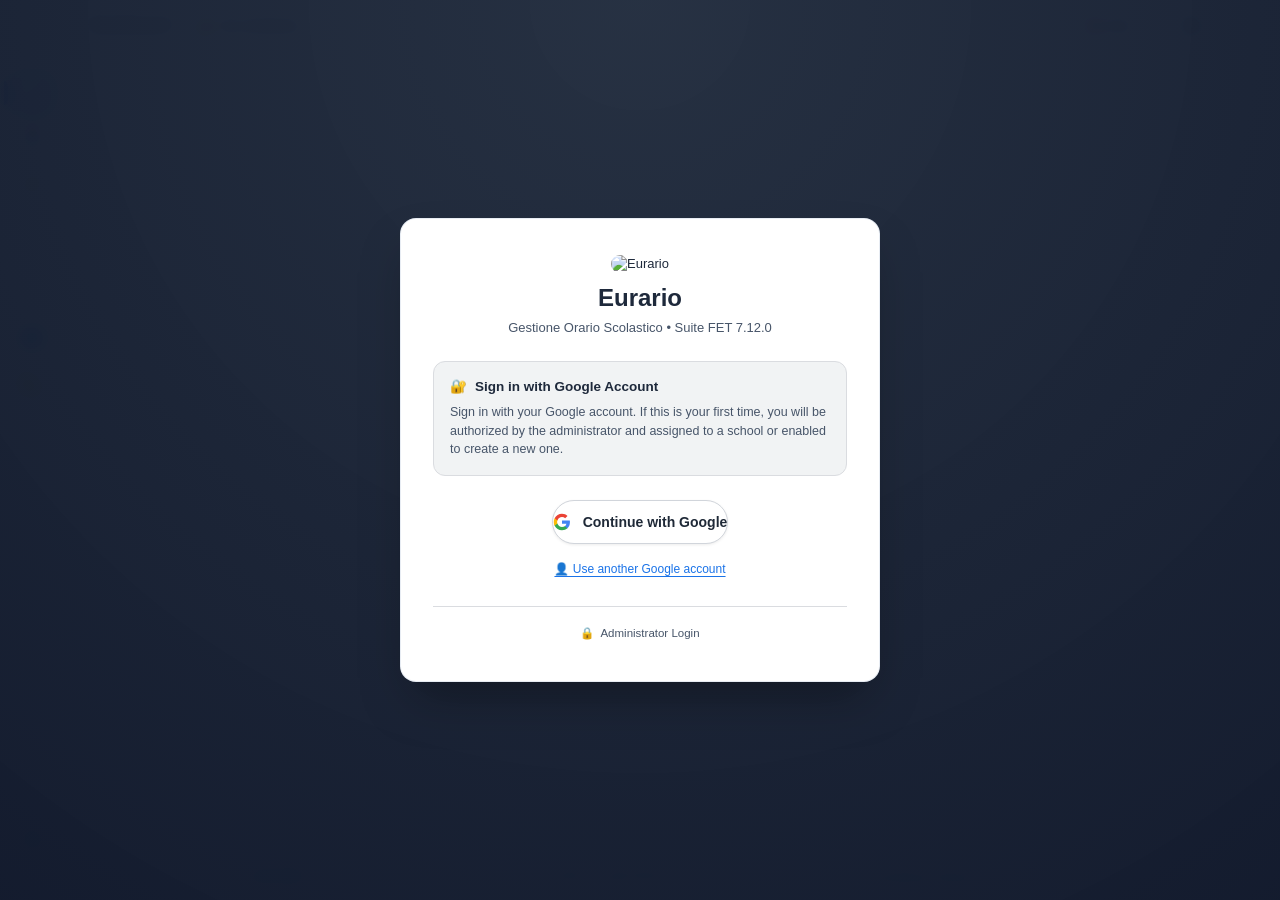
==== webapp/static/index.html @ 99c9426c "v1.9.20: Rifinitura visuale sottorighe materie multi-CDC: rimozione doppione CDC e singola freccia L" ====
<!DOCTYPE html>
<html lang="it">
<head>
  <meta charset="utf-8">
  <meta name="viewport" content="width=device-width, initial-scale=1">
  <title>Eurario - Gestione Orario Scolastico & Solver FET 7.12.0</title>
  <!-- Prevenzione Flash Bianco (FOUC) & Rilevamento Istantaneo Tema e Lingua -->
  <script>
    (function() {
      try {
        const theme = localStorage.getItem('app_theme') || 'auto';
        const isDark = theme === 'dark' || (theme === 'auto' && window.matchMedia && window.matchMedia('(prefers-color-scheme: dark)').matches);
        if (isDark) document.documentElement.setAttribute('data-theme', 'dark');
        else document.documentElement.setAttribute('data-theme', 'light');
        document.documentElement.setAttribute('data-theme-setting', theme);

        const savedLang = localStorage.getItem('app_lang');
        const lang = savedLang || ((navigator.language || 'it').toLowerCase().startsWith('it') ? 'it' : 'en');
        document.documentElement.setAttribute('lang', lang);
      } catch (e) {}
    })();
  </script>
  <!-- Favicon & Branding Ufficiale Eurario (identica a eurario.it) -->
  <link rel="icon" type="image/svg+xml" href="data:image/svg+xml,<svg xmlns='http://www.w3.org/2000/svg' viewBox='0 0 64 64'><rect width='64' height='64' rx='14' fill='%231B2A4A'/><rect x='10' y='10' width='11' height='44' rx='3' fill='%23F6F3EC'/><rect x='24' y='10' width='30' height='11' rx='3' fill='%23E4572E'/><rect x='24' y='26.5' width='22' height='11' rx='3' fill='%23F2B134'/><rect x='24' y='43' width='30' height='11' rx='3' fill='%232F7F86'/></svg>">
  <link rel="alternate icon" type="image/svg+xml" href="/favicon.svg?v=1.9.12">
  <link rel="icon" type="image/png" sizes="32x32" href="/favicon-32.png?v=1.9.12">
  <link rel="icon" type="image/png" sizes="16x16" href="/favicon-16.png?v=1.9.12">
  <link rel="icon" type="image/png" sizes="192x192" href="/favicon-192.png?v=1.9.12">
  <link rel="apple-touch-icon" sizes="180x180" href="/apple-touch-icon.png?v=1.9.12">
  <link rel="mask-icon" href="/safari-pinned-tab.svg?v=1.9.12" color="#1B2A4A">
  <link rel="shortcut icon" href="/favicon.ico?v=1.9.12">

  <!-- Open Graph / WhatsApp / Facebook / Telegram / LinkedIn -->
  <meta property="og:type" content="website">
  <meta property="og:url" content="https://app.eurario.it/">
  <meta property="og:title" content="Eurario — Gestione Orario Scolastico & Solver FET 7.12">
  <meta property="og:description" content="Applicazione web per la generazione e gestione dell'orario scolastico italiano con motore solutore FET 7.12.">
  <meta property="og:image" content="https://app.eurario.it/og-image.png">
  <meta property="og:image:secure_url" content="https://app.eurario.it/og-image.png">
  <meta property="og:image:type" content="image/png">
  <meta property="og:image:width" content="1200">
  <meta property="og:image:height" content="630">
  <meta property="og:site_name" content="Eurario">
  <meta property="og:locale" content="it_IT">

  <!-- Twitter / X -->
  <meta name="twitter:card" content="summary_large_image">
  <meta name="twitter:title" content="Eurario — Gestione Orario Scolastico & Solver FET 7.12">
  <meta name="twitter:description" content="Applicazione web per la generazione e gestione dell'orario scolastico italiano con motore solutore FET 7.12.">
  <meta name="twitter:image" content="https://app.eurario.it/og-image.png">
  <link rel="stylesheet" href="styles.css?v=1.9.12">
  <!-- Google Identity Services OAuth -->
  <script src="https://accounts.google.com/gsi/client" async defer></script>
</head>
<body>
  <!-- WCAG 2.4.1: Salta al contenuto principale -->
  <a href="#mainContent" class="skip-link" data-i18n="a11y.skip_to_content">Salta al contenuto principale</a>

  <div class="app-container">
    <!-- Sidebar Navigation Wrapper (Google Workspace / Classroom Pattern) -->
    <div class="sidebar-wrapper collapsed" id="sidebarWrapper">
      <aside class="sidebar collapsed" id="appSidebar">
        <div class="sidebar-header">
          <button id="sidebarHamburgerBtn" class="google-hamburger-btn" title="Comprimi o espandi menu (☰)" onclick="toggleSidebarPin()" aria-label="Menu principale">
            <svg class="hamburger-svg" viewBox="0 0 24 24" width="22" height="22">
              <path d="M3 18h18v-2H3v2zm0-5h18v-2H3v2zm0-7v2h18V6H3z"/>
            </svg>
          </button>
          <div class="sidebar-brand">
            <img src="/eurario-mark.svg" alt="Eurario" class="sidebar-logo-img" width="28" height="28">
            <div class="sidebar-titles">
              <div class="sidebar-title">Eurario</div>
              <div class="sidebar-subtitle">FET 7.12.0 Suite</div>
            </div>
          </div>
          <button id="sidebarPinBtn" class="sidebar-pin-btn" title="Fissa aperto / Sblocca menu" onclick="toggleSidebarPin()" aria-label="Fissa menu">
            <svg class="pin-svg" viewBox="0 0 24 24" width="18" height="18">
              <path d="M16 9V4l1 0V2H7v2l1 0v5c0 1.66-1.34 3-3 3v2h5.97v7l1 1 1-1v-7H19v-2c-1.66 0-3-1.34-3-3z"/>
            </svg>
          </button>
        </div>

      <nav class="sidebar-nav">
        <!-- Funzioni Principali Sempre Visibili -->
        <a class="nav-item active" onclick="navigate('dashboard')" data-tooltip="Dashboard" title="Dashboard riassuntiva">
          <span class="nav-icon">📊</span>
          <span class="nav-label" data-i18n="nav.dashboard">Dashboard</span>
        </a>
        <a class="nav-item" onclick="navigate('timetable')" data-tooltip="Orario Risolto" title="Orario settimanale risolto">
          <span class="nav-icon">🗓️</span>
          <span class="nav-label" data-i18n="nav.timetable">Orario Risolto</span>
        </a>
        <a class="nav-item" onclick="navigate('solver')" data-tooltip="Compilatore FET" title="Compilatore FET 7.12.0 in tempo reale">
          <span class="nav-icon">⚡</span>
          <span class="nav-label" data-i18n="nav.solver">Compilatore FET</span>
        </a>
        <a class="nav-item" onclick="navigate('diagnostics')" data-tooltip="Diagnostica & Advisor" title="Pre-Validatore e Advisor Intelligente dei Vincoli">
          <span class="nav-icon">🔍</span>
          <span class="nav-label" data-i18n="nav.diagnostics">Diagnostica & Advisor</span>
          <span id="navHealthBadge" class="badge badge-sm badge-ok" style="margin-left:auto;font-size:10px;padding:1px 6px;">100%</span>
        </a>

        <!-- Separatore visivo tra funzioni rapide e categorie con sottomenu -->
        <div class="nav-rail-divider" aria-hidden="true"></div>

        <!-- Gruppo 1: Report & Stampe (Comprimibile / Flyout Rail) -->
        <div class="nav-group" id="navGroup-reports" data-group="reports">
          <button type="button" class="nav-group-header"
                  onclick="handleNavCategoryClick('reports', this, event)"
                  onmouseenter="handleNavCategoryMouseEnter('reports', this, event)"
                  onmouseleave="handleNavCategoryMouseLeave('reports', this, event)"
                  onkeydown="handleNavCategoryKeyDown('reports', this, event)"
                  data-tooltip="Report & Stampe" title="Report & Stampe" aria-expanded="false" aria-haspopup="true">
            <span class="nav-group-icon">📑</span>
            <span class="rail-submenu-indicator" aria-hidden="true" title="Contiene sottomenu">
              <svg viewBox="0 0 24 24" width="7" height="7" fill="currentColor">
                <path d="M8.59 16.59L13.17 12 8.59 7.41 10 6l6 6-6 6-1.41-1.41z"/>
              </svg>
            </span>
            <span class="nav-group-title" data-i18n="nav.reports_group">Report & Stampe</span>
            <svg class="nav-group-chevron" viewBox="0 0 24 24" width="16" height="16">
              <path d="M7.41 8.59L12 13.17l4.59-4.58L18 10l-6 6-6-6 1.41-1.41z" fill="currentColor"/>
            </svg>
          </button>
          <div class="nav-group-items">
            <a class="nav-item" onclick="openPrintClassesModal()" data-tooltip="Orario per Classe (PDF)" title="Procedura 9: Orario per classe con articolazioni e intervalli (A4 Orizzontale / PDF)">
              <span class="nav-icon">🖨️</span>
              <span class="nav-label" data-i18n="nav.print_classes">Orario per Classe (PDF)</span>
            </a>
            <a class="nav-item" onclick="openPrintTeachersModal()" data-tooltip="Tabellone Docenti (A3)" title="Procedura 12: Tabellone completo docenti con bande verticali (A3 Orizzontale / PDF)">
              <span class="nav-icon">📄</span>
              <span class="nav-label" data-i18n="nav.print_teachers">Tabellone Docenti (A3)</span>
            </a>
          </div>
        </div>

        <!-- Gruppo 2: Anagrafiche & Cattedre (Comprimibile / Flyout Rail) -->
        <div class="nav-group" id="navGroup-anagrafiche" data-group="anagrafiche">
          <button type="button" class="nav-group-header"
                  onclick="handleNavCategoryClick('anagrafiche', this, event)"
                  onmouseenter="handleNavCategoryMouseEnter('anagrafiche', this, event)"
                  onmouseleave="handleNavCategoryMouseLeave('anagrafiche', this, event)"
                  onkeydown="handleNavCategoryKeyDown('anagrafiche', this, event)"
                  data-tooltip="Anagrafiche & Cattedre" title="Anagrafiche & Cattedre" aria-expanded="true" aria-haspopup="true">
            <span class="nav-group-icon">👥</span>
            <span class="rail-submenu-indicator" aria-hidden="true" title="Contiene sottomenu">
              <svg viewBox="0 0 24 24" width="7" height="7" fill="currentColor">
                <path d="M8.59 16.59L13.17 12 8.59 7.41 10 6l6 6-6 6-1.41-1.41z"/>
              </svg>
            </span>
            <span class="nav-group-title" data-i18n="nav.anagrafiche_group">Anagrafiche & Cattedre</span>
            <svg class="nav-group-chevron" viewBox="0 0 24 24" width="16" height="16">
              <path d="M7.41 8.59L12 13.17l4.59-4.58L18 10l-6 6-6-6 1.41-1.41z" fill="currentColor"/>
            </svg>
          </button>
          <div class="nav-group-items">
            <a class="nav-item" onclick="navigate('teachers')" data-tooltip="Docenti" title="Organico Docenti">
              <span class="nav-icon">👨‍🏫</span>
              <span class="nav-label" data-i18n="nav.teachers">Docenti</span>
            </a>
            <a class="nav-item" onclick="navigate('classes')" data-tooltip="Classi & Gruppi" title="Classi e Gruppi">
              <span class="nav-icon">🎓</span>
              <span class="nav-label" data-i18n="nav.classes">Classi & Gruppi</span>
            </a>
            <a class="nav-item" onclick="navigate('subjects')" data-tooltip="Materie" title="Discipline e Materie">
              <span class="nav-icon">📚</span>
              <span class="nav-label" data-i18n="nav.subjects">Materie</span>
            </a>
            <a class="nav-item" onclick="navigate('rooms')" data-tooltip="Plessi & Aule" title="Plessi scolastici e Aule">
              <span class="nav-icon">🏫</span>
              <span class="nav-label" data-i18n="nav.rooms">Plessi & Aule</span>
            </a>
            <a class="nav-item" onclick="navigate('activities')" data-tooltip="Attività / Cattedre" title="Attività di insegnamento e Cattedre">
              <span class="nav-icon">📝</span>
              <span class="nav-label" data-i18n="nav.activities">Attività / Cattedre</span>
            </a>
            <a class="nav-item" onclick="navigate('accorpamenti')" data-tooltip="Accorpamenti" title="Gestione Accorpamenti Macro-Materie (es. Italiano Latino Storia e Geo)">
              <span class="nav-icon">🔗</span>
              <span class="nav-label" data-i18n="nav.accorpamenti">Accorpamenti</span>
            </a>
          </div>
        </div>

        <!-- Gruppo 3: Vincoli & Regole (Comprimibile / Flyout Rail) -->
        <div class="nav-group" id="navGroup-vincoli" data-group="vincoli">
          <button type="button" class="nav-group-header"
                  onclick="handleNavCategoryClick('vincoli', this, event)"
                  onmouseenter="handleNavCategoryMouseEnter('vincoli', this, event)"
                  onmouseleave="handleNavCategoryMouseLeave('vincoli', this, event)"
                  onkeydown="handleNavCategoryKeyDown('vincoli', this, event)"
                  data-tooltip="Vincoli & Regole" title="Vincoli & Regole" aria-expanded="false" aria-haspopup="true">
            <span class="nav-group-icon">📐</span>
            <span class="rail-submenu-indicator" aria-hidden="true" title="Contiene sottomenu">
              <svg viewBox="0 0 24 24" width="7" height="7" fill="currentColor">
                <path d="M8.59 16.59L13.17 12 8.59 7.41 10 6l6 6-6 6-1.41-1.41z"/>
              </svg>
            </span>
            <span class="nav-group-title" data-i18n="nav.vincoli_group">Vincoli & Regole</span>
            <svg class="nav-group-chevron" viewBox="0 0 24 24" width="16" height="16">
              <path d="M7.41 8.59L12 13.17l4.59-4.58L18 10l-6 6-6-6 1.41-1.41z" fill="currentColor"/>
            </svg>
          </button>
          <div class="nav-group-items">
            <a class="nav-item" onclick="navigate('block_rules')" data-tooltip="Regole Blocchi & Sezioni" title="Regole di Suddivisione Blocchi Orari e Indirizzi Sezioni">
              <span class="nav-icon">📐</span>
              <span class="nav-label" data-i18n="nav.block_rules">Regole Blocchi & Sezioni</span>
            </a>
            <a class="nav-item" onclick="navigate('availability')" data-tooltip="Indisponibilità Griglia" title="Griglia disponibilità docenti e classi">
              <span class="nav-icon">🚫</span>
              <span class="nav-label" data-i18n="nav.availability">Indisponibilità Griglia</span>
            </a>
            <a class="nav-item" onclick="navigate('constraints')" data-tooltip="Vincoli Orario" title="Regole e vincoli di calcolo orario FET">
              <span class="nav-icon">⚖️</span>
              <span class="nav-label" data-i18n="nav.constraints">Vincoli Orario</span>
            </a>
          </div>
        </div>
      </nav>

      <!-- Sezione Fissa in Basso a Sinistra: Sistema & Configurazione -->
      <div class="sidebar-bottom-nav">
        <div class="nav-rail-divider" aria-hidden="true"></div>
        <div class="nav-group dropup-group" id="navGroup-system" data-group="system">
          <button type="button" class="nav-group-header"
                  onclick="handleNavCategoryClick('system', this, event)"
                  onmouseenter="handleNavCategoryMouseEnter('system', this, event)"
                  onmouseleave="handleNavCategoryMouseLeave('system', this, event)"
                  onkeydown="handleNavCategoryKeyDown('system', this, event)"
                  data-tooltip="Sistema & Configurazione" title="Sistema & Configurazione" aria-expanded="false" aria-haspopup="true">
            <span class="nav-group-icon">⚙️</span>
            <span class="rail-submenu-indicator" aria-hidden="true" title="Contiene sottomenu verso l'alto">
              <svg viewBox="0 0 24 24" width="7" height="7" fill="currentColor">
                <path d="M12 8l-6 6 1.41 1.41L12 10.83l4.59 4.58L18 14z"/>
              </svg>
            </span>
            <span class="nav-group-title" data-i18n="nav.system_group">Sistema & Configurazione</span>
            <svg class="nav-group-chevron" viewBox="0 0 24 24" width="16" height="16">
              <path d="M7.41 8.59L12 13.17l4.59-4.58L18 10l-6 6-6-6 1.41-1.41z" fill="currentColor"/>
            </svg>
          </button>
          <div class="nav-group-items">
            <a class="nav-item" onclick="navigate('parameters')" data-tooltip="Parametri Istituto" title="Parametri istituto, calendario settimanale, gestione Sabato e pause">
              <span class="nav-icon">⚙️</span>
              <span class="nav-label" data-i18n="nav.parameters">Parametri Istituto</span>
            </a>
            <a class="nav-item" onclick="navigate('snapshots')" data-tooltip="Backup & Snapshot" title="Archivio storico, punti di ripristino, import ed export file FET e JSON">
              <span class="nav-icon">📦</span>
              <span class="nav-label" data-i18n="nav.snapshots">Backup & Snapshot</span>
            </a>
            <a id="sidebarAccessMgmtItem" class="nav-item" style="display:none;" onclick="openAccessManagementModal()" data-tooltip="Gestione Accessi" title="Gestione accessi, ruoli e approvazione utenti Google OAuth">
              <span class="nav-icon">👥</span>
              <span class="nav-label" data-i18n="nav.access_mgmt">Gestione Accessi</span>
              <span id="sidebarPendingBadge" class="badge-pending-count" style="display:none;margin-left:auto;">0</span>
            </a>
            <a class="nav-item" href="https://docs.eurario.it/" target="_blank" rel="noopener" onclick="openDocs(); return false;" data-tooltip="Documentazione" title="Documentazione ufficiale, guida utente e cross-reference FET (docs.eurario.it)">
              <span class="nav-icon">📖</span>
              <span class="nav-label" data-i18n="nav.docs">Documentazione</span>
              <span class="rail-external-icon" style="margin-left:auto;font-size:11px;opacity:0.7;">↗</span>
            </a>
            <a class="nav-item" onclick="openAboutModal()" data-tooltip="Info & Crediti" title="Informazioni sul software, crediti FET e conformità GDPR">
              <span class="nav-icon">ℹ️</span>
              <span class="nav-label" data-i18n="nav.about">Info & Crediti</span>
            </a>
          </div>
        </div>
      </div>

      <!-- Footer Compatto a Riga Singola di Stato (Altezza: 36px) -->
      <div class="sidebar-footer">
        <div class="sidebar-status-row">
          <span id="sidebarStatusBadge" class="sidebar-status-badge" onclick="handleFooterBadgeClick()" title="Verifica aggiornamenti applicazione & FET">
            <span id="statusIndicatorDot" class="status-indicator-dot dot-green"></span>
            <span id="statusIndicatorText" class="status-indicator-text">FET 7.12</span>
          </span>
          <span id="sidebarVerTag" class="footer-ver-tag" title="Versione Eurario">v1.9.12</span>
          <button class="footer-info-btn" onclick="openAboutModal()" title="Crediti, Mentore e Info Legali" aria-label="Informazioni e crediti">
            <svg viewBox="0 0 24 24" width="16" height="16" fill="currentColor">
              <path d="M12 2C6.48 2 2 6.48 2 12s4.48 10 10 10 10-4.48 10-10S17.52 2 12 2zm1 15h-2v-6h2v6zm0-8h-2V7h2v2z"/>
            </svg>
          </button>
        </div>
      </div>
    </aside>
    </div>

    <!-- Backdrop per Menu Drawer Mobile (Overlay semi-trasparente che sfoca il contenuto principale) -->
    <div id="sidebarBackdrop" class="sidebar-backdrop" onclick="closeMobileSidebar()"></div>

    <!-- Floating Flyout Submenu Panel (Mini-Rail Mode: Hover con ritardo & Clic per bloccare) -->
    <div id="railFlyoutPopover" class="rail-flyout-popover" role="region" aria-label="Sottomenu" style="display:none;"
         onmouseenter="handleFlyoutMouseEnter()" onmouseleave="handleFlyoutMouseLeave()">
      <div class="flyout-header">
        <div class="flyout-title-wrap">
          <span id="flyoutIcon" class="flyout-icon">👥</span>
          <span id="flyoutTitle" class="flyout-title">Anagrafiche & Cattedre</span>
        </div>
        <div class="flyout-actions">
          <span id="flyoutPinBadge" class="flyout-pin-badge" style="display:none;" title="Menu bloccato aperto con un clic">Bloccato 📌</span>
          <button type="button" class="flyout-close-btn" onclick="closeRailFlyout(true)" title="Chiudi sottomenu (Esc)" aria-label="Chiudi sottomenu">✕</button>
        </div>
      </div>
      <div id="flyoutItemsContainer" class="flyout-items-container"></div>
    </div>

  <!-- Main Content Area -->
  <div class="main-wrapper">
    <header class="topbar">
      <div class="topbar-left">
        <button id="topbarHamburgerBtn" class="google-hamburger-btn topbar-hamburger-btn" onclick="toggleSidebarPin()" title="Menu principale (☰)" aria-label="Menu principale">
          <svg class="hamburger-svg" viewBox="0 0 24 24" width="22" height="22">
            <path d="M3 18h18v-2H3v2zm0-5h18v-2H3v2zm0-7v2h18V6H3z"/>
          </svg>
        </button>
        <button id="navBackBtn" class="nav-back-btn" onclick="navigateBack()" title="Torna alla schermata precedente" style="display:none;">
          <span>◀</span> <span id="navBackText">Indietro</span>
        </button>
        <span id="pageTitle" class="topbar-title">Dashboard</span>

        <!-- Selettore Multi-Scuola (Dropdown Istituti) -->
        <div class="school-selector-dropdown" id="schoolSelectorDropdown">
          <button type="button" id="btnSchoolToggle" class="topbar-btn school-pill-btn" onclick="toggleSchoolMenu(event)" title="Cambia Istituto Scolastico" aria-label="Selettore istituto" data-i18n-title="schools.selector_title">
            <span class="school-icon">🏫</span>
            <span id="currentSchoolName" class="school-name-text" data-i18n="schools.no_school">Nessun Istituto</span>
            <span id="currentSchoolTrialBadge" class="badge-trial-pill" style="display:none;" title="Istituto in prova (stampe filigranate)" data-i18n="schools.trial_badge" data-i18n-title="schools.trial_badge_title">In Prova</span>
            <svg viewBox="0 0 24 24" width="12" height="12" fill="currentColor" style="opacity:0.7;">
              <path d="M7 10l5 5 5-5z"/>
            </svg>
          </button>
          <div id="schoolMenuPopup" class="topbar-popup-menu school-popup-menu" style="display:none;">
            <div class="school-popup-header">
              <span style="font-weight:700;font-size:11px;color:var(--text-muted);text-transform:uppercase;letter-spacing:0.5px;" data-i18n="schools.my_schools">I Miei Istituti</span>
            </div>
            <div id="schoolMenuList" class="school-menu-items">
              <!-- Elenco generato dinamicamente da app.js -->
            </div>
            <div class="school-popup-divider"></div>
            <button type="button" class="topbar-popup-item school-action-item" onclick="openCreateSchoolModal()">
              <span>➕</span> <span style="font-weight:600;" data-i18n="schools.register_new">Registra Nuovo Istituto...</span>
            </button>
            <button type="button" id="btnSuperAdminConsole" class="topbar-popup-item school-action-item superadmin-item" style="display:none;" onclick="openSuperAdminModal()">
              <span>⭐</span> <span style="font-weight:700;color:var(--warning-dark,#b45309);" data-i18n="schools.superadmin_console">Console SuperAdmin</span>
            </button>
          </div>
        </div>

        <span id="instBadge" class="badge badge-info" style="display:none;">Eurario</span>
      </div>
      <div class="topbar-right">
        <!-- Pulsante Notifica Richieste di Accesso in Attesa per l'Amministratore -->
        <button type="button" id="topbarPendingBtn" class="topbar-btn topbar-pending-btn" onclick="openAccessManagementModal()" style="display:none;" title="Nuove richieste di accesso in attesa di approvazione" aria-label="Richieste di accesso in attesa">
          <span class="bell-icon">🔔</span>
          <span id="topbarPendingCount" class="badge-pending-count">1</span>
          <span class="pending-btn-label" style="font-weight:700;font-size:11.5px;margin-left:4px;" data-i18n="schools.pending_requests_btn">Richieste in Attesa</span>
        </button>

        <!-- Selettore Lingua ITA / ENG -->
        <div class="lang-selector-dropdown" id="langSelectorDropdown">
          <button type="button" id="btnLangToggle" class="topbar-btn topbar-pill-btn" onclick="toggleLangMenu(event)" title="Seleziona lingua / Change language" aria-label="Language selector">
            <span id="currentLangFlag">🇮🇹</span>
            <span id="currentLangCode" style="font-weight:700;font-size:11.5px;letter-spacing:0.5px;">ITA</span>
            <svg viewBox="0 0 24 24" width="12" height="12" fill="currentColor" style="opacity:0.7;">
              <path d="M7 10l5 5 5-5z"/>
            </svg>
          </button>
          <div id="langMenuPopup" class="topbar-popup-menu" style="display:none;">
            <button type="button" class="topbar-popup-item" onclick="setAppLanguage('it')">
              <span>🇮🇹</span> <span style="font-weight:600;">Italiano</span>
              <span id="langCheck-it" class="popup-check">✓</span>
            </button>
            <button type="button" class="topbar-popup-item" onclick="setAppLanguage('en')">
              <span>🇬🇧</span> <span style="font-weight:600;">English</span>
              <span id="langCheck-en" class="popup-check" style="display:none;">✓</span>
            </button>
          </div>
        </div>

        <!-- Selettore Tema Chiaro / Scuro / Auto -->
        <div class="theme-selector-dropdown" id="themeSelectorDropdown">
          <button type="button" id="btnThemeToggle" class="topbar-btn topbar-icon-btn" onclick="toggleThemeMenu(event)" title="Tema: Chiaro, Scuro, Automatico" aria-label="Seleziona tema">
            <span id="currentThemeIcon">💻</span>
          </button>
          <div id="themeMenuPopup" class="topbar-popup-menu" style="display:none;">
            <button type="button" class="topbar-popup-item" onclick="setAppTheme('auto')">
              <span>💻</span> <span data-i18n="theme.auto">Automatico (Sistema)</span>
              <span id="themeCheck-auto" class="popup-check">✓</span>
            </button>
            <button type="button" class="topbar-popup-item" onclick="setAppTheme('light')">
              <span>☀️</span> <span data-i18n="theme.light">Tema Chiaro</span>
              <span id="themeCheck-light" class="popup-check" style="display:none;">✓</span>
            </button>
            <button type="button" class="topbar-popup-item" onclick="setAppTheme('dark')">
              <span>🌙</span> <span data-i18n="theme.dark">Tema Scuro</span>
              <span id="themeCheck-dark" class="popup-check" style="display:none;">✓</span>
            </button>
          </div>
        </div>

        <!-- Collegamento Documentazione Ufficiale -->
        <a href="https://docs.eurario.it/" target="_blank" rel="noopener" onclick="openDocs(); return false;" class="topbar-btn topbar-icon-btn" title="Documentazione Ufficiale & Guida FET (docs.eurario.it)" aria-label="Documentazione">
          <span style="font-size:16px;">📖</span>
        </a>

        <div id="topbarUserPill" class="user-pill" style="display:none;">
          <img id="topbarUserAvatar" class="user-avatar" src="" alt="Avatar" style="display:none;" />
          <span id="topbarUserName" class="user-name"></span>
          <span id="topbarUserRole" class="badge badge-role"></span>
          <button class="btn-logout" onclick="logout()" title="Disconnetti">🚪</button>
        </div>
      </div>
    </header>

    <!-- Banner Informativo Modalità di Prova (Trial) -->
    <div id="trialWarningBanner" class="trial-warning-banner" style="display:none;">
      <div class="trial-banner-content">
        <span class="trial-banner-icon">⚠️</span>
        <div class="trial-banner-text" data-i18n-html="schools.trial_banner_text">
          <b>Modalità di Prova Attiva:</b> Tutte le funzioni di calcolo euristico FET e composizione orario sono complete e funzionanti al 100%. Le stampe ufficiali ad alta risoluzione (PDF e Word) includono la filigrana dimostrativa fino all'attivazione tecnica da parte dell'amministratore.
        </div>
        <button class="btn-trial-action" onclick="openTrialInfoModal()" data-i18n="schools.trial_banner_btn">Maggiori Info</button>
      </div>
    </div>

    <main class="content-body" id="mainContent">
      <!-- I contenuti delle singole viste vengono renderizzati dinamicamente da app.js -->
    </main>

    <footer class="app-page-footer">
      <div>
        <b>Eurario FET Suite</b> &mdash; <span data-i18n="footer.version">Versione</span> <span id="pageFooterVer" class="badge-ver">v1.9.12</span> &bull; <span data-i18n="footer.author">Autore</span>: <b>Carlo Rigoni</b> &bull; <span data-i18n="footer.engine">Motore</span>: <b>FET 7.12.0</b> &bull; <a href="javascript:void(0)" onclick="openAboutModal()" style="color:var(--primary);text-decoration:none;font-weight:600;" data-i18n="footer.credits">Crediti & Note Legali</a>
      </div>
      <div style="font-size:11.5px;color:var(--text-muted);">
        <span data-i18n="footer.heuristic">Algoritmo euristico</span>: <a href="https://lalescu.ro/liviu/fet/" target="_blank" rel="noopener" style="color:var(--primary);text-decoration:none;font-weight:600;">FET Free Timetabling Software</a> &bull; <span data-i18n="footer.ai_credit">AI Pair Programming</span>: Google DeepMind Antigravity
      </div>
    </footer>
    </div>
  </div>

  <!-- Fullscreen Auth / Login Screen -->
  <div id="authScreen" class="auth-screen-overlay" style="display:none;">
    <div class="auth-card">
      <div class="auth-card-header">
        <img src="/eurario-mark.svg" alt="Eurario" class="auth-card-logo-img" width="48" height="48" style="margin-bottom:8px;border-radius:10px;">
        <h2>Eurario</h2>
        <p class="auth-card-subtitle">Gestione Orario Scolastico &bull; Suite FET 7.12.0</p>
      </div>

      <!-- Auth State 1: Form Login / Richiesta Accesso -->
      <div id="authStateLogin" class="auth-state">
        <div class="auth-lead-box">
          <div style="font-weight:700;font-size:13.5px;color:var(--text-main);margin-bottom:6px;display:flex;align-items:center;gap:8px;">
            <span>🔐</span> <span data-i18n="auth.lead_title">Accesso con Account Google</span>
          </div>
          <div style="font-size:12.5px;color:var(--text-muted);line-height:1.5;" data-i18n="auth.lead_desc">
            Accedi con il tuo account Google. Se è il tuo primo accesso, verrai autorizzato dall'amministratore e potrai essere assegnato al tuo istituto scolastico oppure abilitato a definirne uno nuovo.
          </div>
        </div>

        <div id="googleBtnWrapper" class="google-btn-wrapper">
          <div id="g_id_signin_placeholder"></div>
          <div id="switchAccountWrap" style="margin-top:4px;">
            <button type="button" class="btn-subtle-switch" onclick="switchGoogleAccount()" data-i18n="auth.switch_account_btn">
              👤 Usa un altro account Google
            </button>
          </div>
        </div>

        <div id="authErrorMsg" class="auth-error-msg" style="display:none;"></div>

        <!-- Indicatore Discreto Accesso Amministratore (Passcode) -->
        <div class="auth-admin-indicator-wrap">
          <button type="button" id="btnAdminTrigger" class="auth-admin-trigger-btn" onclick="toggleAdminPasscodeForm()" title="Accesso amministratore con passcode">
            <span>🔒</span> <span data-i18n="auth.admin_trigger">Accesso Amministratore</span>
          </button>

          <div id="adminPasscodeForm" class="admin-passcode-flyout" style="display:none;">
            <div style="font-size:11.5px;color:var(--text-muted);margin-bottom:8px;font-weight:600;" data-i18n="auth.admin_passcode_hint">
              Inserisci il passcode master per accedere come Amministratore:
            </div>
            <div style="display:flex;gap:8px;">
              <input type="password" id="emergencyPasscode" placeholder="Passcode..." data-i18n-placeholder="auth.passcode_placeholder" class="form-input" style="flex:1;font-size:12.5px;padding:6px 10px;" onkeydown="if(event.key==='Enter') submitEmergencyLogin()" />
              <button class="btn btn-primary btn-sm" onclick="submitEmergencyLogin()" style="font-weight:700;white-space:nowrap;" data-i18n="auth.btn_admin_login">Accedi</button>
              <button type="button" class="btn btn-sec btn-sm" onclick="toggleAdminPasscodeForm(false)" title="Chiudi">✕</button>
            </div>
          </div>
        </div>
      </div>

      <!-- Auth State 2: Richiesta In Attesa (Pending) -->
      <div id="authStatePending" class="auth-state" style="display:none;">
        <div class="pending-icon-wrap">
          <div class="pending-pulse">⏳</div>
        </div>
        <h3 class="pending-title" data-i18n="auth.pending_title">Richiesta di Accesso Inviata!</h3>
        <div class="pending-user-card">
          <img id="pendingAvatar" src="" class="pending-avatar" style="display:none;" />
          <div>
            <div id="pendingName" class="pending-name"></div>
            <div id="pendingEmail" class="pending-email"></div>
          </div>
        </div>
        <p class="pending-text" data-i18n-html="auth.pending_desc">
          Il tuo account è stato registrato ed è in attesa di autorizzazione da parte dell'amministratore.<br>
          Non appena autorizzato, verrai collegato al tuo istituto scolastico oppure potrai definirne uno nuovo.
        </p>
        <div class="pending-status-box">
          <span class="auth-status-dot"></span> <span data-i18n="auth.pending_checking">In attesa di approvazione... (verifica automatica in corso)</span>
        </div>
        <div class="auth-actions-row">
          <button class="btn btn-primary" onclick="checkAuthMe()" data-i18n="auth.btn_verify_now">🔄 Verifica Ora</button>
          <button class="btn btn-sec" onclick="logout()" data-i18n="auth.btn_signout">Disconnetti</button>
        </div>
      </div>

      <!-- Auth State 3: Richiesta Respinta (Rejected) -->
      <div id="authStateRejected" class="auth-state" style="display:none;">
        <div class="rejected-icon">🚫</div>
        <h3 style="color:var(--danger, #dc2626);margin-bottom:8px;">Accesso Non Autorizzato</h3>
        <p class="rejected-text">
          La richiesta di accesso per l'account <b id="rejectedEmail"></b> è stata respinta o revocata dall'amministratore.
        </p>
        <button class="btn btn-primary" style="margin-top:16px;" onclick="logout()">Accedi con un altro account</button>
      </div>
    </div>
  </div>

  <!-- Modal Gestione Accessi per l'Amministratore -->
  <div id="accessModal" class="modal-backdrop" role="dialog" aria-modal="true" aria-labelledby="accessModalTitle" style="display:none;">
    <div class="modal-dialog modal-lg">
      <div class="modal-header" style="flex-direction:column;align-items:flex-start;gap:4px;position:relative;">
        <div style="display:flex;align-items:center;justify-content:space-between;width:100%;">
          <h3 id="accessModalTitle" class="modal-title" data-i18n="modals.access.title" style="margin:0;">👥 Gestione Accessi & Autorizzazioni Google OAuth</h3>
          <button class="modal-close-btn" onclick="closeAccessManagementModal()">✕</button>
        </div>
        <div id="accessModalSubtitle" style="font-size:12px;color:var(--text-muted);line-height:1.4;"></div>
      </div>
      <div class="modal-body">
        <!-- Barra di selezione scuola per SuperAdmin -->
        <div id="accessSchoolFilterWrap" style="display:none;padding:10px 14px;background:var(--bg-hover);border-radius:8px;margin-bottom:12px;display:none;align-items:center;gap:10px;">
          <span style="font-size:12px;font-weight:700;color:var(--text-main);white-space:nowrap;">🏫 Filtra per Istituto:</span>
          <select id="accessSchoolFilterSelect" class="form-input" style="padding:4px 8px;font-size:12px;width:100%;max-width:360px;" onchange="handleSchoolFilterChange(this.value)">
            <option value="">🌐 Tutti gli Istituti (Piattaforma Globale)</option>
          </select>
        </div>

        <div class="access-tabs-nav">
          <button class="access-tab-btn active" id="tabBtnPending" onclick="switchAccessTab('pending')">
            <span data-i18n="modals.access.tab_pending">Richieste in Attesa</span> <span id="modalPendingCountBadge" class="badge-count">0</span>
          </button>
          <button class="access-tab-btn" id="tabBtnApproved" onclick="switchAccessTab('approved')">
            <span id="tabApprovedTitleText" data-i18n="modals.access.tab_approved">Utenti Autorizzati</span> (<span id="modalApprovedCount">0</span>)
          </button>
          <button class="access-tab-btn" id="tabBtnSchoolSmtp" onclick="switchAccessTab('schoolsmtp')">
            <span>📧</span> <span data-i18n="modals.access.tab_school_smtp">Email & SMTP Scuola</span>
          </button>
          <button class="access-tab-btn" id="tabBtnLogs" onclick="switchAccessTab('logs')" data-i18n="modals.access.tab_logs">
            📜 Registro Accessi
          </button>
          <button class="access-tab-btn" id="tabBtnConfig" onclick="switchAccessTab('config')" data-i18n="modals.access.tab_config">
            ⚙️ Impostazioni OAuth & Notifiche
          </button>
        </div>

        <!-- Tab 1: In Attesa -->
        <div id="tabPendingUsers" class="access-tab-content">
          <div id="pendingUsersList" class="users-list-wrap">
            <!-- Popolato via JS -->
          </div>
        </div>

        <!-- Tab 2: Autorizzati -->
        <div id="tabApprovedUsers" class="access-tab-content" style="display:none;">
          <div id="approvedUsersList" class="users-list-wrap">
            <!-- Popolato via JS -->
          </div>
        </div>

        <!-- Tab 3: SMTP & Notifiche Scuola (Amministratori di Istituto & SuperAdmin) -->
        <div id="tabSchoolSmtp" class="access-tab-content" style="display:none;">
          <div class="config-section" style="padding:16px 20px;border:1px solid var(--border);border-radius:12px;background:var(--bg-card);margin-bottom:16px;">
            <h4 style="font-size:14px;font-weight:700;color:var(--text-main);margin-bottom:6px;display:flex;align-items:center;gap:6px;">
              <span>📧</span> <span id="schoolSmtpTitle">Server SMTP & Notifiche Istituto</span>
            </h4>
            <p class="section-desc" style="font-size:12px;color:var(--text-muted);margin-bottom:14px;line-height:1.5;">
              Configura il server di posta in uscita dedicato a questo istituto scolastico (Google Workspace, Microsoft 365 o server SMTP della scuola). Consente l'invio autonomo di notifiche orario, avvisi ai docenti e report.
            </p>

            <div class="form-group" style="margin-bottom:14px;">
              <label style="display:flex;align-items:center;gap:8px;font-weight:700;cursor:pointer;font-size:13px;">
                <input type="checkbox" id="cfgSchoolSmtpEnabled" style="width:16px;height:16px;" />
                <span>Abilita invio email per questo istituto</span>
              </label>
            </div>

            <div style="display:grid;grid-template-columns:2fr 1fr;gap:12px;margin-bottom:12px;">
              <div>
                <label class="form-label" style="font-size:11.5px;font-weight:600;margin-bottom:4px;display:block;">Server SMTP (Host)</label>
                <input type="text" id="cfgSchoolSmtpHost" class="form-input" placeholder="smtp.gmail.com oppure smtp.office365.com" style="width:100%;font-size:12px;" />
              </div>
              <div>
                <label class="form-label" style="font-size:11.5px;font-weight:600;margin-bottom:4px;display:block;">Porta SMTP</label>
                <input type="number" id="cfgSchoolSmtpPort" class="form-input" placeholder="587" value="587" style="width:100%;font-size:12px;" />
              </div>
            </div>

            <div style="display:grid;grid-template-columns:1fr 1fr;gap:12px;margin-bottom:12px;">
              <div>
                <label class="form-label" style="font-size:11.5px;font-weight:600;margin-bottom:4px;display:block;">Email / Utente Mittente</label>
                <input type="email" id="cfgSchoolSmtpUser" class="form-input" placeholder="orario@scuola.edu.it" style="width:100%;font-size:12px;" />
              </div>
              <div>
                <label class="form-label" style="font-size:11.5px;font-weight:600;margin-bottom:4px;display:block;">Password / Password Applicazione</label>
                <input type="password" id="cfgSchoolSmtpPass" class="form-input" placeholder="••••••••••••••••" style="width:100%;font-size:12px;" />
              </div>
            </div>

            <div style="margin-bottom:18px;">
              <label class="form-label" style="font-size:11.5px;font-weight:600;margin-bottom:4px;display:block;">Destinatario Notifiche / Email Referente</label>
              <input type="email" id="cfgSchoolSmtpNotifyTo" class="form-input" placeholder="referente.orario@scuola.edu.it" style="width:100%;font-size:12px;" />
              <span style="font-size:11px;color:var(--text-muted);margin-top:3px;display:block;">Indirizzo email su cui ricevere gli avvisi e le email di test di questo istituto.</span>
            </div>

            <div style="display:flex;gap:10px;flex-wrap:wrap;justify-content:flex-end;">
              <button class="btn btn-sec btn-sm" onclick="testSchoolSmtpEmail()">📧 Invia Email di Test Scuola</button>
              <button class="btn btn-primary btn-sm" onclick="saveSchoolSmtpConfig()">💾 Salva Configurazione SMTP Scuola</button>
            </div>
          </div>
        </div>

        <!-- Tab 3: Configurazione -->
        <div id="tabConfig" class="access-tab-content" style="display:none;">
          <div class="config-section">
            <h4 data-i18n="modals.access.oauth_title">🔑 Google OAuth 2.0 Client ID</h4>
            <p class="section-desc" data-i18n="modals.access.oauth_desc">
              Inserisci il <b>Client ID Web</b> generato nella <a href="https://console.cloud.google.com/apis/credentials" target="_blank" rel="noopener">Google Cloud Console</a> per consentire l'accesso ufficiale tramite Google.
            </p>
            <input type="text" id="cfgGoogleClientId" class="form-input" placeholder="es. 123456789-abcdef.apps.googleusercontent.com" />
          </div>

          <div class="config-section" style="margin-top:20px;">
            <h4 data-i18n="modals.access.passcode_title">🛡️ Passcode di Emergenza Admin</h4>
            <p class="section-desc" data-i18n="modals.access.passcode_desc">Passcode master per accedere come amministratore in caso di emergenza o per il primo setup.</p>
            <input type="text" id="cfgEmergencyPasscode" class="form-input" placeholder="Passcode amministratore..." />
          </div>

          <div class="config-section" style="margin-top:20px;">
            <h4 data-i18n="modals.access.smtp_title">📧 Notifiche Email su Nuova Richiesta (SMTP)</h4>
            <p class="section-desc" data-i18n="modals.access.smtp_desc">Ricevi automaticamente un'email di avviso sull'indirizzo email dell'amministratore ogni volta che un utente richiede l'accesso.</p>
            <label class="checkbox-label" style="margin-bottom:12px;display:flex;align-items:center;gap:8px;cursor:pointer;">
              <input type="checkbox" id="cfgSmtpEnabled" /> <b data-i18n="modals.access.smtp_enable">Abilita notifica email immediata</b>
            </label>
            <div id="smtpFields" style="display:grid;grid-template-columns:1fr 1fr;gap:12px;">
              <div>
                <label class="form-label" data-i18n="modals.access.smtp_server">Server SMTP</label>
                <input type="text" id="cfgSmtpHost" class="form-input" placeholder="smtp.gmail.com" />
              </div>
              <div>
                <label class="form-label" data-i18n="modals.access.smtp_port">Porta SMTP</label>
                <input type="number" id="cfgSmtpPort" class="form-input" placeholder="587" />
              </div>
              <div>
                <label class="form-label" data-i18n="modals.access.smtp_user">Utente / Email Mittente</label>
                <input type="text" id="cfgSmtpUser" class="form-input" placeholder="es. tuamail@gmail.com" />
              </div>
              <div>
                <label class="form-label" data-i18n="modals.access.smtp_pass">Password Applicazione Google</label>
                <input type="password" id="cfgSmtpPass" class="form-input" placeholder="Password app (16 caratteri)" />
              </div>
            </div>
          </div>

          <div style="margin-top:24px;display:flex;justify-content:flex-end;gap:10px;">
            <button class="btn btn-sec" onclick="testSmtpEmail()" data-i18n="modals.access.btn_test_smtp">📧 Invia Email di Test</button>
            <button class="btn btn-primary" onclick="saveAccessConfig()" data-i18n="modals.access.btn_save_config">💾 Salva Impostazioni</button>
          </div>
        </div>

        <!-- Tab 4: Registro Accessi (Audit Log per Admin) -->
        <div id="tabLogs" class="access-tab-content" style="display:none;">
          <div style="display:flex;justify-content:space-between;align-items:center;margin-bottom:12px;gap:10px;">
            <div>
              <div style="font-weight:700;font-size:13.5px;color:var(--primary-dark);" data-i18n="modals.access.logs_title">📜 Registro Cronologico degli Accessi</div>
              <div style="font-size:11.5px;color:var(--text-muted);" data-i18n="modals.access.logs_desc">Tracciamento degli eventi di sicurezza: login riusciti, passcode master, richieste Google e revoche.</div>
            </div>
            <div style="display:flex;gap:8px;">
              <button class="btn btn-sm btn-sec" onclick="loadAccessLogs()" data-i18n="modals.access.btn_refresh_logs">🔄 Aggiorna</button>
              <button class="btn btn-sm btn-danger" onclick="clearAccessLogs()" data-i18n="modals.access.btn_clear_logs">🗑️ Svuota Registro</button>
            </div>
          </div>
          <div class="table-responsive" style="max-height:420px;overflow-y:auto;border:1px solid var(--border-light);border-radius:var(--radius-sm);">
            <table class="data-table" id="accessLogsTable" style="width:100%;font-size:11.5px;">
              <thead>
                <tr style="position:sticky;top:0;background:#f8fafc;z-index:2;">
                  <th style="width:135px;" data-i18n="modals.access.th_datetime">Data & Ora</th>
                  <th style="width:125px;" data-i18n="modals.access.th_event">Evento</th>
                  <th data-i18n="modals.access.th_user">Utente / Email</th>
                  <th style="width:70px;" data-i18n="modals.access.th_role">Ruolo</th>
                  <th style="width:110px;" data-i18n="modals.access.th_ip">Indirizzo IP</th>
                  <th style="width:85px;" data-i18n="modals.access.th_outcome">Esito</th>
                  <th data-i18n="modals.access.th_details">Dettagli Operazione</th>
                </tr>
              </thead>
              <tbody id="accessLogsTbody">
                <!-- Popolato via JS -->
              </tbody>
            </table>
          </div>
        </div>
      </div>
    </div>
  </div>

  <!-- Modal Cambio Password Obbligatorio Primo Accesso Admin -->
  <div id="modalForceChangePasscode" class="modal-backdrop" role="dialog" aria-modal="true" style="display:none;z-index:99999;align-items:center;justify-content:center;">
    <div class="modal-dialog" style="max-width:500px;background:var(--bg-card);border:1px solid var(--border-color);border-radius:12px;box-shadow:0 20px 40px rgba(0,0,0,0.35);overflow:hidden;">
      <div class="modal-header" style="border-bottom:1px solid var(--border-color);padding:16px 20px;background:var(--bg-surface-alt);">
        <div class="modal-title" style="display:flex;align-items:center;gap:8px;font-size:16px;font-weight:750;color:var(--text-title);">
          <span>🛡️</span> <span>Sicurezza: Nuovo Passcode Master</span>
        </div>
      </div>
      <div class="modal-body" style="padding:20px;display:flex;flex-direction:column;gap:14px;">
        <div style="background:rgba(245,158,11,0.12);border:1px solid rgba(245,158,11,0.35);border-radius:8px;padding:12px;font-size:13px;line-height:1.5;color:var(--text-main);">
          ⚠️ <b>Primo Accesso Amministratore:</b> Stai utilizzando il passcode predefinito di fabbrica (<code>admin2026</code>). Per proteggere l'istituto da accessi non autorizzati e attacchi di forza bruta, è obbligatorio impostare ora un nuovo passcode master sicuro.
        </div>

        <div id="forcePasscodeError" style="display:none;background:rgba(239,68,68,0.12);border:1px solid rgba(239,68,68,0.35);border-radius:6px;padding:10px;color:#dc2626;font-size:12.5px;font-weight:600;"></div>

        <div>
          <label class="form-label" style="font-weight:600;font-size:13px;display:block;margin-bottom:6px;">Nuovo Passcode Master (minimo 8 caratteri):</label>
          <input type="password" id="inputNewMasterPasscode" class="form-input" placeholder="Almeno 8 caratteri complessi..." style="width:100%;padding:9px 12px;font-size:13px;" />
        </div>

        <div>
          <label class="form-label" style="font-weight:600;font-size:13px;display:block;margin-bottom:6px;">Conferma Nuovo Passcode:</label>
          <input type="password" id="inputConfirmMasterPasscode" class="form-input" placeholder="Ripeti il nuovo passcode..." style="width:100%;padding:9px 12px;font-size:13px;" onkeydown="if(event.key==='Enter') submitForcedPasscodeChange()" />
        </div>

        <div style="font-size:11.5px;color:var(--text-muted);line-height:1.4;">
          🔒 Il nuovo passcode verrà memorizzato con derivazione crittografica sicura <b>PBKDF2-HMAC-SHA256</b> (600.000 iterazioni) e protetto da rate-limiting ed IP lockout temporale.
        </div>
      </div>
      <div class="modal-footer" style="padding:14px 20px;border-top:1px solid var(--border-color);background:var(--bg-surface-alt);display:flex;justify-content:flex-end;gap:10px;">
        <button type="button" class="btn btn-primary" onclick="submitForcedPasscodeChange()" style="font-weight:700;">
          💾 Salva Passcode & Accedi
        </button>
      </div>
    </div>
  </div>

  <!-- Modal Stampa Orario per Classe (Procedura 9) -->
  <div id="printClassesModal" class="modal-backdrop" role="dialog" aria-modal="true" style="display:none;">
    <div class="modal-dialog" style="max-width:680px;">
      <div class="modal-header">
        <div class="modal-title">
          <span>🖨️</span> <span data-i18n="modals.print_classes.title">Stampa Orario per Classe (Procedura 9)</span>
        </div>
        <button class="modal-close" onclick="closePrintClassesModal()">✕</button>
      </div>
      <div class="modal-body" style="gap:14px;">
        <div class="modal-notice" data-i18n="modals.print_classes.info_box">
          Genera il fascicolo completo o l'orario di singole classi in formato <b>A4 Orizzontale</b> (1 classe per pagina).
          Supporta nativamente la fusione delle classi articolate (es. 3A con 3AM/3AR) e gli intervalli scolastici.
        </div>

        <div style="display:grid;grid-template-columns:1fr 1fr;gap:14px;">
          <div class="form-group">
            <label class="form-label" style="font-weight:600;" data-i18n="modals.print_classes.valid_from">📅 Valido a partire da:</label>
            <input type="text" id="printClassesDate" class="form-input" placeholder="GG/MM/AAAA" />
          </div>
          <div class="form-group">
            <label class="form-label" style="font-weight:600;" data-i18n="modals.print_classes.color_mode">🎨 Modalità Colore:</label>
            <select id="printClassesColor" class="select-input">
              <option value="color" selected data-i18n="modals.print_classes.color_full">🌈 A Colori (Sfondi pastello per materia)</option>
              <option value="bw" data-i18n="modals.print_classes.color_bw">⚫ Bianco e Nero (Toner save / fotocopie)</option>
            </select>
          </div>
        </div>

        <div style="display:grid;grid-template-columns:1fr 1fr;gap:14px;">
          <div class="form-group">
            <label class="form-label" style="font-weight:600;" data-i18n="modals.print_classes.cell_content">📝 Contenuto delle celle:</label>
            <select id="printClassesContent" class="select-input">
              <option value="materia_docente" selected data-i18n="modals.print_classes.content_both">Materia e Docente (Consigliato)</option>
              <option value="materia" data-i18n="modals.print_classes.content_subject">Solo Materia</option>
              <option value="docente" data-i18n="modals.print_classes.content_teacher">Solo Docente</option>
            </select>
          </div>
          <div class="form-group">
            <label class="form-label" style="font-weight:600;" data-i18n="modals.print_classes.language">🌐 Lingua Stampa / Document Language:</label>
            <select id="printClassesLang" class="select-input">
              <option value="it">🇮🇹 Italiano (ITA)</option>
              <option value="en">🇬🇧 English (ENG)</option>
            </select>
          </div>
        </div>

        <div class="form-group" style="padding-top:2px;">
          <label style="display:flex;align-items:center;gap:8px;font-size:12.5px;cursor:pointer;">
            <input type="checkbox" id="printClassesIncludeSubgroups" checked /> <b data-i18n="modals.print_classes.include_subgroups">Includi rami articolati (3AM, 3AR...)</b>
          </label>
        </div>

        <!-- Selettore Classi -->
        <div class="form-group" style="margin-top:4px;">
          <div style="display:flex;justify-content:space-between;align-items:center;margin-bottom:6px;">
            <label class="form-label" style="font-weight:600;margin:0;" data-i18n="modals.print_classes.select_classes">🎓 Selezione Classi da Stampare:</label>
            <span id="printClassesSelectedCount" class="badge badge-info" style="font-size:11px;" data-i18n="modals.print_classes.all_classes">Tutte le classi</span>
          </div>

          <div class="quick-filter-bar">
            <button class="btn btn-xs btn-sec" onclick="setPrintClassesFilter('all')" data-i18n="modals.print_classes.filter_all">Tutte</button>
            <button class="btn btn-xs btn-sec" onclick="setPrintClassesFilter('1')" data-i18n="modals.print_classes.filter_1">Prime</button>
            <button class="btn btn-xs btn-sec" onclick="setPrintClassesFilter('2')" data-i18n="modals.print_classes.filter_2">Seconde</button>
            <button class="btn btn-xs btn-sec" onclick="setPrintClassesFilter('3')" data-i18n="modals.print_classes.filter_3">Terze</button>
            <button class="btn btn-xs btn-sec" onclick="setPrintClassesFilter('4')" data-i18n="modals.print_classes.filter_4">Quarte</button>
            <button class="btn btn-xs btn-sec" onclick="setPrintClassesFilter('5')" data-i18n="modals.print_classes.filter_5">Quinte</button>
            <button class="btn btn-xs btn-sec" onclick="setPrintClassesFilter('none')" data-i18n="modals.print_classes.filter_none">Nessuna</button>
            <input type="text" id="printClassesSearch" class="form-input" placeholder="🔍 Cerca..." data-i18n-placeholder="modals.print_classes.search_placeholder" style="max-width:110px;padding:2px 6px;font-size:11px;margin-left:auto;" oninput="filterPrintClassesSearch(this.value)" />
          </div>

          <div id="printClassesCheckboxesWrap" class="class-chips-container">
            <!-- Popolato via JS con i metadati delle classi -->
          </div>
        </div>
      </div>
      <div class="modal-footer">
        <button class="btn btn-sec" onclick="closePrintClassesModal()" data-i18n="common.cancel">Annulla</button>
        <button class="btn btn-primary" onclick="submitPrintClasses()" data-i18n="modals.print_classes.submit_btn">🖨️ Apri Anteprima & Stampa PDF</button>
      </div>
    </div>
  </div>

  <!-- Modal Tabellone Docenti A3 (Procedura 12) -->
  <div id="printTeachersModal" class="modal-backdrop" role="dialog" aria-modal="true" style="display:none;">
    <div class="modal-dialog" style="max-width:540px;">
      <div class="modal-header">
        <div class="modal-title">
          <span>📄</span> <span data-i18n="modals.print_teachers.title">Tabellone Docenti A3 (Procedura 12)</span>
        </div>
        <button class="modal-close" onclick="closePrintTeachersModal()">✕</button>
      </div>
      <div class="modal-body" style="gap:14px;">
        <div class="modal-notice" data-i18n="modals.print_teachers.info_box">
          Genera il <b>Tabellone Generale Completo</b> di tutti i docenti dell'istituto in formato <b>A3 Orizzontale</b> (o A4 compatto).
          Include bande verticali alternate per giorno ed eliminazione automatica delle ore vuote in coda.
        </div>

        <div class="form-group">
          <label class="form-label" style="font-weight:600;" data-i18n="modals.print_teachers.valid_from">📅 Valido a partire dal:</label>
          <input type="text" id="printTeachersDate" class="form-input" placeholder="GG/MM/AAAA" />
        </div>

        <div style="display:grid;grid-template-columns:1fr 1fr;gap:14px;">
          <div class="form-group">
            <label class="form-label" style="font-weight:600;" data-i18n="modals.print_teachers.paper_size">📐 Formato Carta:</label>
            <select id="printTeachersPaperSize" class="select-input">
              <option value="A3" selected data-i18n="modals.print_teachers.paper_a3">📄 A3 Orizzontale (Consigliato per collegio / bacheca)</option>
              <option value="A4" data-i18n="modals.print_teachers.paper_a4">📑 A4 Orizzontale (Compatto ad alta densità)</option>
            </select>
          </div>
          <div class="form-group">
            <label class="form-label" style="font-weight:600;" data-i18n="modals.print_teachers.language">🌐 Lingua Stampa / Document Language:</label>
            <select id="printTeachersLang" class="select-input">
              <option value="it">🇮🇹 Italiano (ITA)</option>
              <option value="en">🇬🇧 English (ENG)</option>
            </select>
          </div>
        </div>

        <div class="form-group" style="padding-top:4px;">
          <label style="display:flex;align-items:center;gap:8px;font-size:12.5px;cursor:pointer;">
            <input type="checkbox" id="printTeachersShowRooms" /> <b data-i18n="modals.print_teachers.show_rooms">Mostra Aula nelle celle di lezione</b> <span style="font-size:11px;color:var(--text-muted);" data-i18n="modals.print_teachers.show_rooms_hint">(lasciare disattivato per far stare perfettamente i dati nelle caselle)</span>
          </label>
          <label style="display:flex;align-items:center;gap:8px;font-size:12.5px;cursor:pointer;margin-top:6px;">
            <input type="checkbox" id="printTeachersHighlightDisp" checked /> <b data-i18n="modals.print_teachers.highlight_disp">Evidenzia Ore a Disposizione ("D" in giallo)</b>
          </label>
        </div>

        <div class="modal-notice-info" data-i18n="modals.print_teachers.optimization_notice">
          ⚡ <b>Ottimizzazione ore in coda attiva:</b> le colonne orarie non utilizzate dall'intero istituto (es. Lun/Mer/Gio a 6 ore) vengono escluse per massimizzare la larghezza delle lezioni senza sprecare spazio.
        </div>
      </div>
      <div class="modal-footer" style="display:flex;justify-content:space-between;align-items:center;">
        <button class="btn btn-sec" onclick="closePrintTeachersModal()" data-i18n="common.cancel">Annulla</button>
        <div style="display:flex;gap:8px;">
          <button class="btn btn-sec btn-outline-primary" onclick="submitDownloadTeachersDocx()" data-i18n="modals.print_teachers.download_docx">
            📥 Scarica Documento (.docx Google Docs)
          </button>
          <button class="btn btn-primary" onclick="submitPrintTeachers()" data-i18n="modals.print_teachers.submit_btn">
            🖨️ Stampa / Anteprima A3
          </button>
        </div>
      </div>
    </div>
  </div>

  <!-- Modal Informazioni su Eurario & Crediti (Stato dell'arte) -->
  <div id="aboutModal" class="modal-backdrop" role="dialog" aria-modal="true" style="display:none;" onclick="if(event.target===this) closeAboutModal()">
    <div class="modal-dialog" style="max-width:640px;">
      <div class="modal-header">
        <div class="modal-title" style="display:flex;align-items:center;gap:12px;">
          <img src="/eurario-mark.svg" alt="Eurario" width="32" height="32" style="border-radius:6px;">
          <div>
            <div style="font-size:16px;font-weight:700;color:var(--text-main);" data-i18n="modals.about.title">Eurario FET Suite</div>
            <div style="font-size:11.5px;color:var(--text-muted);" data-i18n="modals.about.subtitle">Configurazione, Vincoli & Compilatore Orario FET 7.12.0</div>
          </div>
        </div>
        <button class="modal-close" onclick="closeAboutModal()" title="Chiudi">✕</button>
      </div>
      <div class="modal-body" style="gap:14px;max-height:calc(85vh - 130px);overflow-y:auto;">
        <!-- Banner Versione & Verifica Aggiornamenti -->
        <div class="about-banner">
          <div style="display:flex;align-items:center;gap:8px;">
            <span id="aboutModalVer" class="badge badge-info" style="font-size:12px;padding:3px 8px;font-weight:700;">v1.9.12</span>
            <span id="aboutUpdateStatusText" style="font-size:11.5px;color:var(--text-sub);" data-i18n="modals.about.stable_release">Release Stabile</span>
          </div>
          <div style="display:flex;align-items:center;gap:10px;">
            <button class="btn btn-sm btn-sec" onclick="openUpdateModal()" style="font-size:11px;padding:3px 8px;display:flex;align-items:center;gap:4px;cursor:pointer;">
              <span>🚀</span> <span data-i18n="modals.about.check_updates">Verifica Aggiornamenti</span>
            </button>
            <div style="font-size:11.5px;color:var(--text-sub);" data-i18n="modals.about.engine">
              Engine: <b>FET 7.12.0 Nativo</b>
            </div>
          </div>
        </div>

        <!-- Crediti Autore & Architettura -->
        <div style="display:flex;flex-direction:column;gap:4px;">
          <div style="font-size:11px;font-weight:700;text-transform:uppercase;color:var(--text-sub);letter-spacing:0.5px;" data-i18n="modals.about.author_section">Ideazione & Architettura</div>
          <div class="about-credit-card">
            <div style="font-size:24px;">👨‍💻</div>
            <div style="font-size:12.5px;color:var(--text-main);line-height:1.45;">
              <div style="font-weight:700;font-size:13.5px;color:var(--primary);">Carlo Rigoni</div>
              <div data-i18n="modals.about.author_role">Autore, Architetto del Software e Maintainer del progetto Eurario.</div>
              <div style="font-size:11.5px;color:var(--text-sub);margin-top:2px;" data-i18n="modals.about.author_sub">Progettazione funzionale, adattamento alla scuola italiana, modello vincoli cattedre/disposizioni e integrazione procedurale.</div>
            </div>
          </div>
        </div>

        <!-- Mentore dell'Orario & Guida Metodologica -->
        <div style="display:flex;flex-direction:column;gap:4px;">
          <div style="font-size:11px;font-weight:700;text-transform:uppercase;color:var(--text-sub);letter-spacing:0.5px;" data-i18n="modals.about.mentor_section">Mentore dell'Orario & Guida Metodologica</div>
          <div class="about-credit-card">
            <div style="font-size:24px;">🎓</div>
            <div style="font-size:12.5px;color:var(--text-main);line-height:1.45;">
              <div style="font-weight:700;font-size:13.5px;color:var(--primary);">Federico Rettore</div>
              <div data-i18n="modals.about.mentor_desc">Mentore dell'Orario e guida metodologica per l'equilibratura dei carichi orari docenti, la gestione dei vincoli e delle articolazioni cattedre nella scuola secondaria italiana.</div>
            </div>
          </div>
        </div>

        <!-- Crediti FET & Solutore -->
        <div style="display:flex;flex-direction:column;gap:4px;">
          <div style="font-size:11px;font-weight:700;text-transform:uppercase;color:var(--text-sub);letter-spacing:0.5px;" data-i18n="modals.about.engine_section">Motore Euristico di Calcolo</div>
          <div class="about-credit-card">
            <div style="font-size:24px;">⚡</div>
            <div style="font-size:12.5px;color:var(--text-main);line-height:1.45;">
              <div style="font-weight:700;font-size:13.5px;color:var(--primary);">FET Free Timetabling Software (v7.12.0)</div>
              <div data-i18n="modals.about.engine_desc">Solutore euristico ad altissima efficienza per orari scolastici complessi, ideato e sviluppato da <b>Liviu Lalescu</b> e <b>Volker Dirr</b> con il contributo della comunità internazionale FET (licenza GNU AGPLv3).</div>
              <div style="margin-top:4px;">
                <a href="https://lalescu.ro/liviu/fet/" target="_blank" rel="noopener" style="color:var(--primary);text-decoration:none;font-weight:600;font-size:11.5px;" data-i18n="modals.about.engine_site">🌐 Sito ufficiale FET Free Software</a>
              </div>
            </div>
          </div>
        </div>

        <!-- AI Pair Programming Antigravity -->
        <div style="display:flex;flex-direction:column;gap:4px;">
          <div style="font-size:11px;font-weight:700;text-transform:uppercase;color:var(--text-sub);letter-spacing:0.5px;" data-i18n="modals.about.ai_section">AI Engineering & Pair Programming</div>
          <div class="about-credit-card">
            <div style="font-size:24px;">🤖</div>
            <div style="font-size:12.5px;color:var(--text-main);line-height:1.45;">
              <div style="font-weight:700;font-size:13.5px;color:var(--primary);">Google DeepMind Antigravity</div>
              <div data-i18n="modals.about.ai_desc">Advanced Agentic Coding: ingegnerizzazione full-stack, interfaccia Google Classroom Material 3, Relaxation Engine diagnostico per i vincoli, parser Microsoft Word (.docx) e containerizzazione multi-arch.</div>
            </div>
          </div>
        </div>

        <!-- Trattamento Dati & GDPR -->
        <div class="modal-notice-info">
          <div style="font-weight:700;display:flex;align-items:center;gap:6px;margin-bottom:4px;">
            <span>🛡️</span> <span data-i18n="modals.about.gdpr_title">Conformità GDPR (Reg. UE 2016/679) & Privacy by Design</span>
          </div>
          <div data-i18n="modals.about.gdpr_desc">Eurario opera <b>esclusivamente on-premise</b> all'interno della rete locale dell'Istituto, oppure su <b>macchina virtuale (VM) o VPS controllata</b>. Nessun dato dell'orario o anagrafico viene trasmesso a server cloud terzi. L'Istituto Scolastico o l'Ente che installa e utilizza il software agisce in via esclusiva come <b>Titolare del Trattamento dei Dati Personali</b> (Art. 4, n. 7 GDPR) ai sensi di legge.</div>
        </div>

        <!-- Collegamenti esterni -->
        <div style="display:flex;gap:12px;justify-content:center;padding-top:4px;font-size:12px;flex-wrap:wrap;">
          <a href="https://docs.eurario.it/" target="_blank" rel="noopener" onclick="openDocs(); return false;" style="color:var(--primary);text-decoration:none;font-weight:700;">📖 Documentazione Ufficiale</a> &bull;
          <a href="https://github.com/carlorigoni/eurario" target="_blank" rel="noopener" style="color:var(--primary);text-decoration:none;font-weight:600;">GitHub Repository</a> &bull;
          <a href="https://hub.docker.com/r/carlorigoni/eurario" target="_blank" rel="noopener" style="color:var(--primary);text-decoration:none;font-weight:600;">Docker Hub</a> &bull;
          <a href="https://lalescu.ro/liviu/fet/" target="_blank" rel="noopener" style="color:var(--primary);text-decoration:none;font-weight:600;">FET Project</a>
        </div>
      </div>
      <div class="modal-footer" style="justify-content:flex-end;">
        <button class="btn btn-primary" onclick="closeAboutModal()" data-i18n="common.close">Chiudi</button>
      </div>
    </div>
  </div>

  <!-- Modal Aggiornamento Software (Docker Hub & GitHub) -->
  <div id="updateModal" class="modal-backdrop" role="dialog" aria-modal="true" style="display:none;" onclick="if(event.target===this) closeUpdateModal()">
    <div class="modal-dialog" style="max-width: 580px;">
      <div class="modal-header">
        <div class="modal-title" style="display:flex;align-items:center;gap:12px;">
          <span style="font-size:26px;">🚀</span>
          <div>
            <div style="font-size:16px;font-weight:700;color:var(--text-main);" data-i18n="modals.updates.title">Aggiornamento Eurario</div>
            <div style="font-size:11.5px;color:var(--text-muted);" data-i18n="modals.updates.subtitle">Verifica immagini Docker Hub & Release Ufficiali</div>
          </div>
        </div>
        <button class="modal-close" onclick="closeUpdateModal()" title="Chiudi">✕</button>
      </div>

      <div class="modal-body" style="gap:14px;max-height:calc(85vh - 130px);overflow-y:auto;">
        <!-- Banner Stato Aggiornamento -->
        <div id="updateStatusBanner" class="modal-notice" style="display: flex; align-items: flex-start; gap: 10px;">
          <span id="updateBannerIcon" style="font-size: 20px;">🔍</span>
          <div style="flex: 1;">
            <div id="updateBannerTitle" style="font-weight: 700; color: var(--text-main);" data-i18n="modals.updates.checking_title">Verifica aggiornamenti in corso...</div>
            <div id="updateBannerDesc" style="font-size: 12px; color: var(--text-muted); margin-top: 2px;" data-i18n="modals.updates.checking_desc">Confronto tra la versione locale e il repository su Docker Hub.</div>
          </div>
        </div>

        <!-- Confronto Versioni -->
        <div style="display: grid; grid-template-columns: 1fr 1fr; gap: 12px;">
          <div class="update-stat-card">
            <div style="font-size: 11px; text-transform: uppercase; font-weight: 700; color: var(--text-sub); letter-spacing: 0.5px;" data-i18n="modals.updates.current_ver">Versione Corrente</div>
            <div id="updateCurrentVer" style="font-size: 18px; font-weight: 800; color: var(--text-main); margin-top: 4px;">--</div>
            <div id="updateCurrentTag" style="font-size: 11px; color: var(--text-muted); margin-top: 2px;" data-i18n="modals.updates.current_tag">In esecuzione sul server</div>
          </div>
          <div class="update-stat-card">
            <div style="font-size: 11px; text-transform: uppercase; font-weight: 700; color: var(--text-sub); letter-spacing: 0.5px;" data-i18n="modals.updates.remote_ver">Ultima su Docker Hub</div>
            <div id="updateRemoteVer" style="font-size: 18px; font-weight: 800; color: var(--primary); margin-top: 4px;">--</div>
            <div id="updateRemoteDate" style="font-size: 11px; color: var(--text-muted); margin-top: 2px;" data-i18n="modals.updates.remote_checking">Verifica...</div>
          </div>
        </div>

        <!-- Guida all'Aggiornamento -->
        <div id="updateGuideSection" style="display: flex; flex-direction: column; gap: 8px;">
          <div style="font-size: 12px; font-weight: 700; text-transform: uppercase; color: var(--text-sub); letter-spacing: 0.5px;" data-i18n="modals.updates.guide_title">
            🛠️ Come Applicare l'Aggiornamento
          </div>
          <div class="about-credit-card" style="display:flex;flex-direction:column;gap:10px;">
            <div style="font-size: 12.5px; color: var(--text-main); line-height: 1.45;">
              <strong data-i18n="modals.updates.guide_watchtower">1. Aggiornamento Automatico con Watchtower:</strong><br>
              <span data-i18n="modals.updates.guide_watchtower_desc">Se il tuo server Docker ha il container <em>containrrr/watchtower</em> configurato, l'immagine verrà aggiornata automaticamente all'orario impostato senza alcun intervento manuale.</span>
            </div>
            <div style="font-size: 12.5px; color: var(--text-main); line-height: 1.45;">
              <strong data-i18n="modals.updates.guide_manual">2. Aggiornamento Manuale Immediato:</strong><br>
              <span data-i18n="modals.updates.guide_manual_desc">Per aggiornare subito da terminale sul server o VPS, esegui nella cartella del progetto:</span>
            </div>
            <div style="position: relative; background: #0f172a; border-radius: 6px; padding: 10px 14px; display: flex; align-items: center; justify-content: space-between; gap: 10px; width: 100%; flex-wrap: wrap;">
              <code id="dockerUpdateCmdText" style="color: #38bdf8; font-family: var(--font-mono); font-size: 12px; word-break: break-all; flex: 1; min-width: 200px;">docker compose pull && docker compose up -d</code>
              <div style="display: flex; align-items: center; gap: 8px; flex-shrink: 0;">
                <button id="btnCopyUpdateCmd" class="btn btn-sm btn-sec" onclick="copyDockerUpdateCmd()" style="background: rgba(255,255,255,0.12); border-color: rgba(255,255,255,0.25); color: #fff; padding: 5px 11px; font-size: 11.5px; cursor: pointer;" title="Copia comando negli appunti">
                  📋 <span data-i18n="modals.updates.copy_btn">Copia</span>
                </button>
                <button id="btnApplyUpdateNow" class="btn btn-sm btn-primary" onclick="triggerServerUpdate()" disabled style="padding: 5px 12px; font-size: 11.5px; font-weight: 700; display: inline-flex; align-items: center; gap: 5px; cursor: not-allowed; opacity: 0.55;" title="Nessun aggiornamento disponibile">
                  🚀 <span id="btnApplyUpdateText" data-i18n="modals.updates.apply_now_btn">Aggiorna ora</span>
                </button>
              </div>
            </div>
            <!-- Box Notifica / Avanzamento Aggiornamento -->
            <div id="updateProgressBox" style="display:none;border-radius:6px;padding:12px 14px;font-size:12.5px;line-height:1.45;"></div>
            <div style="font-size: 11.5px; color: var(--text-muted); line-height: 1.4;" data-i18n="modals.updates.hint_security">
              💡 <strong>Sicurezza Dati:</strong> Tutti i dati, i vincoli e gli orari generati risiedono nei volumi persistenti e non vengono sovrascritti durante gli aggiornamenti dell'immagine.
            </div>
          </div>
        </div>

        <!-- Sezione Ultimo Controllo -->
        <div style="font-size: 11px; color: var(--text-sub); text-align: right; padding-top: 4px;">
          <span data-i18n="modals.updates.last_check">Ultimo controllo:</span> <span id="updateLastCheckedTime">adesso</span>
        </div>
      </div>

      <div class="modal-footer" style="display:flex;justify-content:space-between;align-items:center;">
        <button id="btnForceCheckUpdate" class="btn btn-sec" onclick="checkUpdatesManually(true)" style="font-size: 12px;" data-i18n="modals.updates.check_now_btn">
          🔄 Ricontrolla Ora
        </button>
        <button class="btn btn-primary" onclick="closeUpdateModal()" style="font-size: 12px;" data-i18n="common.close">
          Chiudi
        </button>
      </div>
    </div>
  </div>

  <!-- Modal Registra Nuovo Istituto (Multi-Scuola) -->
  <div id="createSchoolModal" class="modal-backdrop" role="dialog" aria-modal="true" style="display:none;" onclick="if(event.target===this) closeCreateSchoolModal()">
    <div class="modal-dialog" style="max-width: 520px;">
      <div class="modal-header">
        <div class="modal-title" style="display:flex;align-items:center;gap:10px;">
          <span style="font-size:24px;">🏫</span>
          <div>
            <div style="font-size:16px;font-weight:700;color:var(--text-main);" data-i18n="modals.create_school.title">Registra Nuovo Istituto</div>
            <div style="font-size:11.5px;color:var(--text-muted);" data-i18n="modals.create_school.subtitle">Crea un nuovo spazio isolato per il tuo orario scolastico</div>
          </div>
        </div>
        <button class="modal-close" onclick="closeCreateSchoolModal()" title="Chiudi" data-i18n-title="common.close">✕</button>
      </div>

      <div class="modal-body" style="gap:14px;">
        <div class="modal-notice" style="display:flex;align-items:flex-start;gap:10px;">
          <span style="font-size:18px;">✨</span>
          <div style="font-size:12px;color:var(--text-main);line-height:1.4;" data-i18n-html="modals.create_school.notice">
            Il nuovo istituto verrà creato immediatamente in <b>Modalità di Prova</b>: potrai inserire dati, definire vincoli e calcolare orari con il motore FET. Le stampe ufficiali ad alta risoluzione verranno sbloccate dopo l'approvazione tecnica da parte del SuperAdmin.
          </div>
        </div>

        <div class="form-group">
          <label style="font-size:12px;font-weight:600;margin-bottom:4px;display:block;" data-i18n="modals.create_school.name_label">Nome Istituto Scolastico *</label>
          <input type="text" id="newSchoolName" class="form-input" placeholder="Es. Liceo Scientifico &quot;Galileo Galilei&quot;" data-i18n-placeholder="modals.create_school.name_placeholder" style="width:100%;" required>
        </div>

        <div style="display:grid;grid-template-columns:1fr 1fr;gap:12px;">
          <div class="form-group">
            <label style="font-size:12px;font-weight:600;margin-bottom:4px;display:block;" data-i18n="modals.create_school.city_label">Città / Comune</label>
            <input type="text" id="newSchoolCity" class="form-input" placeholder="Es. Padova, Milano, Roma..." data-i18n-placeholder="modals.create_school.city_placeholder" style="width:100%;">
          </div>
          <div class="form-group">
            <label style="font-size:12px;font-weight:600;margin-bottom:4px;display:block;" data-i18n="modals.create_school.country_label">Nazione</label>
            <input type="text" id="newSchoolCountry" class="form-input" value="Italia" data-i18n-placeholder="modals.create_school.country_placeholder" style="width:100%;">
          </div>
        </div>

        <div class="form-group">
          <label style="font-size:12px;font-weight:600;margin-bottom:4px;display:block;" data-i18n="modals.create_school.code_label">Codice Meccanografico (se presente per l'Italia - univoco)</label>
          <input type="text" id="newSchoolMeccanografico" class="form-input" placeholder="Es. PDIS017007 (Facoltativo)" data-i18n-placeholder="modals.create_school.code_placeholder" style="width:100%;text-transform:uppercase;">
        </div>

        <div class="form-group">
          <label style="font-size:12px;font-weight:600;margin-bottom:4px;display:block;" data-i18n="modals.create_school.email_label">Email Ufficiale / Contatto Notifiche (Facoltativo)</label>
          <input type="email" id="newSchoolContactEmail" class="form-input" placeholder="Es. segreteria@scuola.edu.it oppure orario@scuola.edu.it" data-i18n-placeholder="modals.create_school.email_placeholder" style="width:100%;">
        </div>

        <div class="form-group">
          <label style="font-size:12px;font-weight:600;margin-bottom:4px;display:block;" data-i18n="modals.create_school.notes_label">Note / Recapito Referente Commissione Orario</label>
          <textarea id="newSchoolNotes" class="form-input" rows="2" placeholder="Indicare eventuali recapiti o note per la configurazione..." data-i18n-placeholder="modals.create_school.notes_placeholder" style="width:100%;resize:vertical;"></textarea>
        </div>
      </div>

      <div class="modal-footer" style="display:flex;justify-content:flex-end;gap:10px;">
        <button class="btn btn-sec" onclick="closeCreateSchoolModal()" data-i18n="modals.create_school.cancel_btn">Annulla</button>
        <button id="btnSubmitCreateSchool" class="btn btn-primary" onclick="submitCreateSchool()" data-i18n="modals.create_school.submit_btn">
          🚀 Registra ed Entra
        </button>
      </div>
    </div>
  </div>

  <!-- Modal Console SuperAdmin (Gestione Scuole e Approvazioni) -->
  <div id="superAdminModal" class="modal-backdrop" role="dialog" aria-modal="true" style="display:none;" onclick="if(event.target===this) closeSuperAdminModal()">
    <div class="modal-dialog" style="max-width: 860px;">
      <div class="modal-header">
        <div class="modal-title" style="display:flex;align-items:center;gap:10px;">
          <span style="font-size:24px;">⭐</span>
          <div>
            <div style="font-size:16px;font-weight:700;color:var(--text-main);" data-i18n="superadmin.modal_title">Console SuperAdmin &mdash; Gestione Piattaforma Eurario</div>
            <div style="font-size:11.5px;color:var(--text-muted);" data-i18n="superadmin.modal_subtitle">Registro globale istituti, approvazione modalità di prova e monitoraggio</div>
          </div>
        </div>
        <button class="modal-close" onclick="closeSuperAdminModal()" title="Chiudi" data-i18n-title="common.close">✕</button>
      </div>

      <div class="modal-body" style="gap:14px;max-height:calc(85vh - 130px);overflow-y:auto;">
        <div style="display:flex;justify-content:space-between;align-items:center;">
          <span style="font-size:13px;font-weight:700;color:var(--text-main);"><span data-i18n="superadmin.schools_title">Istituti Registrati sulla Piattaforma</span> (<span id="superAdminTotalCount">0</span>)</span>
          <button class="btn btn-sm btn-sec" onclick="loadSuperAdminSchools(true)" data-i18n="superadmin.btn_refresh">🔄 Aggiorna</button>
        </div>

        <div class="table-responsive" style="max-height:420px;overflow-y:auto;border:1px solid var(--border);border-radius:8px;">
          <table class="data-table" style="width:100%;font-size:12px;margin:0;">
            <thead>
              <tr>
                <th data-i18n="superadmin.th_school">Istituto</th>
                <th data-i18n="superadmin.th_location">Sede / Anno</th>
                <th data-i18n="superadmin.th_owner">Creatore / Owner</th>
                <th data-i18n="superadmin.th_status">Stato</th>
                <th style="text-align:right;" data-i18n="superadmin.th_actions">Azioni Tecniche</th>
              </tr>
            </thead>
            <tbody id="superAdminSchoolsTbody">
              <!-- Riempito dinamicamente da app.js -->
            </tbody>
          </table>
        </div>
      </div>

      <div class="modal-footer" style="display:flex;justify-content:flex-end;">
        <button class="btn btn-primary" onclick="closeSuperAdminModal()" data-i18n="common.close">Chiudi</button>
      </div>
    </div>
  </div>

  <!-- Modal Info Modalità di Prova -->
  <div id="trialInfoModal" class="modal-backdrop" role="dialog" aria-modal="true" style="display:none;" onclick="if(event.target===this) closeTrialInfoModal()">
    <div class="modal-dialog" style="max-width: 540px;">
      <div class="modal-header">
        <div class="modal-title" style="display:flex;align-items:center;gap:10px;">
          <span style="font-size:24px;">ℹ️</span>
          <div>
            <div style="font-size:16px;font-weight:700;color:var(--text-main);" data-i18n="schools.trial_modal_title">Modalità di Prova Eurario</div>
            <div style="font-size:11.5px;color:var(--text-muted);" data-i18n="schools.trial_modal_subtitle">Come funziona la valutazione tecnica per i nuovi istituti</div>
          </div>
        </div>
        <button class="modal-close" onclick="closeTrialInfoModal()" title="Chiudi" data-i18n-title="common.close">✕</button>
      </div>

      <div class="modal-body" style="gap:12px;font-size:12.5px;line-height:1.5;color:var(--text-main);">
        <p data-i18n="schools.trial_modal_desc">Eurario consente a qualsiasi istituto scolastico di verificare immediatamente la velocità e l'efficacia del motore di calcolo FET senza alcuna limitazione funzionale:</p>
        <ul style="padding-left:20px;margin:6px 0;">
          <li data-i18n-html="schools.trial_modal_li1"><b>Nessun limite</b> sul numero di docenti, classi, materie o vincoli complessi.</li>
          <li data-i18n-html="schools.trial_modal_li2"><b>Motore FET 7.12.0 completo:</b> generazione rapida, swapper euristico, rilevamento colli di bottiglia e report Advisor attivi.</li>
          <li data-i18n-html="schools.trial_modal_li3"><b>Griglia orario interattiva:</b> visualizzazione tabellone docenti, classi e aule navigabile a schermo.</li>
        </ul>
        <div class="modal-notice" style="margin-top:6px;" data-i18n-html="schools.trial_modal_unlock_desc">
          <b>Sblocco Stampe Ufficiali:</b> Nella versione in prova, le stampe PDF A3/A4 e i documenti Word (.docx) presentano una filigrana identificativa <i>"Eurario - Versione Dimostrativa"</i>. Per sbloccare le stampe ufficiali senza filigrana, contatta l'amministratore di sistema o attendi l'approvazione tecnica.
        </div>
      </div>

      <div class="modal-footer" style="display:flex;justify-content:flex-end;">
        <button class="btn btn-primary" onclick="closeTrialInfoModal()" data-i18n="schools.understood">Ho Capito</button>
      </div>
    </div>
  </div>

  <script src="i18n.js?v=1.9.20"></script>
  <script src="app.js?v=1.9.20"></script>
</body>
</html>
---- webapp/static/styles.css ----
/* ==========================================================================
   Eurario - Modern Design System (CSS)
   ========================================================================== */

:root {
  --primary: #1a73e8;
  --primary-hover: #1557b0;
  --primary-light: #e8f0fe;
  --primary-dark: #0d47a1;

  --success: #188038;
  --success-light: #e6f4ea;
  --warn: #b06000;
  --warn-light: #fef7e0;
  --danger: #d93025;
  --danger-hover: #b3261e;
  --danger-light: #fce8e6;

  --bg-app: #f8f9fa;
  --bg-card: #ffffff;
  --bg-sidebar: #ffffff;
  --bg-hover: #f1f3f4;
  --border: #dadce0;
  --border-light: #e8eaed;

  --text-main: #1e293b;
  --text-muted: #475569;
  --text-sub: #334155;

  --radius-sm: 4px;
  --radius-md: 8px;
  --radius-lg: 12px;
  --radius-pill: 9999px;

  --shadow-sm: 0 1px 2px rgba(60,64,67,0.1);
  --shadow-md: 0 2px 6px rgba(60,64,67,0.15);
  --shadow-lg: 0 6px 16px rgba(60,64,67,0.18);

  --font: -apple-system, BlinkMacSystemFont, "Segoe UI", Roboto, Helvetica, Arial, sans-serif;
  --font-mono: ui-monospace, Menlo, Monaco, Consolas, "Liberation Mono", monospace;
}

/* ==========================================================================
   TEMA SCURO NATIVO (Dark Theme / Night Mode)
   ========================================================================== */
[data-theme="dark"] {
  --primary: #38bdf8;
  --primary-hover: #0284c7;
  --primary-light: rgba(56, 189, 248, 0.15);
  --primary-dark: #7dd3fc;

  --success: #4ade80;
  --success-light: rgba(74, 222, 128, 0.15);
  --warn: #fbbf24;
  --warn-light: rgba(251, 191, 36, 0.15);
  --danger: #f87171;
  --danger-hover: #ef4444;
  --danger-light: rgba(248, 113, 113, 0.15);

  --bg-app: #090d16;
  --bg-card: #131b2e;
  --bg-sidebar: #0f172a;
  --bg-hover: #1e293b;
  --border: #243049;
  --border-light: #1e293b;

  --text-main: #f1f5f9;
  --text-muted: #94a3b8;
  --text-sub: #cbd5e1;

  --shadow-sm: 0 1px 3px rgba(0, 0, 0, 0.4);
  --shadow-md: 0 4px 12px rgba(0, 0, 0, 0.5);
  --shadow-lg: 0 8px 24px rgba(0, 0, 0, 0.6);

  scrollbar-color: #334155 #0f172a;
}

[data-theme="dark"] ::-webkit-scrollbar-track {
  background: #0f172a;
}

[data-theme="dark"] ::-webkit-scrollbar-thumb {
  background: #334155;
  border: 2px solid #0f172a;
}

[data-theme="dark"] ::-webkit-scrollbar-thumb:hover {
  background: #475569;
}

[data-theme="dark"] input,
[data-theme="dark"] select,
[data-theme="dark"] textarea {
  background-color: #1e293b;
  color: #f1f5f9;
  border-color: #334155;
}

[data-theme="dark"] input:focus,
[data-theme="dark"] select:focus,
[data-theme="dark"] textarea:focus {
  border-color: #38bdf8;
}

[data-theme="dark"] .rail-flyout-popover {
  background: #131b2e;
  border-color: #243049;
  box-shadow: 6px 12px 32px rgba(0, 0, 0, 0.5);
}

[data-theme="dark"] .flyout-header {
  background: #0f172a;
  border-bottom-color: #243049;
}

[data-theme="dark"] .flyout-title {
  color: #38bdf8;
}

[data-theme="dark"] .flyout-item-title {
  color: #f1f5f9;
}

[data-theme="dark"] .flyout-item-desc {
  color: #94a3b8;
}

[data-theme="dark"] .flyout-item:hover {
  background-color: #1e293b;
  border-color: #334155;
}

[data-theme="dark"] .flyout-item.active {
  background-color: rgba(56, 189, 248, 0.18) !important;
  border-left: 4px solid #38bdf8 !important;
  border-color: rgba(56, 189, 248, 0.4) !important;
}

[data-theme="dark"] .flyout-item.active .flyout-item-title {
  color: #38bdf8 !important;
  font-weight: 700 !important;
}

[data-theme="dark"] .flyout-item.active .flyout-item-desc {
  color: #94a3b8 !important;
}

[data-theme="dark"] .flyout-item.active .flyout-item-chevron {
  color: #38bdf8 !important;
}

[data-theme="dark"] .flyout-active-badge {
  background: #0284c7 !important;
  color: #ffffff !important;
}

[data-theme="dark"] .modal-dialog {
  background: #131b2e;
  border-color: #243049;
  color: #f1f5f9;
}

[data-theme="dark"] .modal-header,
[data-theme="dark"] .modal-footer {
  background: #0f172a;
  border-color: #243049;
}

[data-theme="dark"] .topbar-popup-menu {
  background: #131b2e;
  border-color: #243049;
  box-shadow: 0 10px 25px rgba(0, 0, 0, 0.5);
}

[data-theme="dark"] .topbar-popup-item {
  color: #f1f5f9;
}

[data-theme="dark"] .topbar-popup-item:hover {
  background-color: #1e293b;
}

[data-theme="dark"] .table-standard th {
  background-color: #0f172a;
  color: #94a3b8;
  border-bottom-color: #243049;
}

[data-theme="dark"] .table-standard td {
  border-bottom-color: #1e293b;
}

[data-theme="dark"] .table-standard tr:hover td {
  background-color: #1a233a;
}

/* --- TEMA SCURO: PULSANTI AD ALTO CONTRASTO (Incluso Annulla) --- */
[data-theme="dark"] .btn-primary {
  background: #2563eb;
  border: 1.5px solid #3b82f6;
  color: #ffffff;
  font-weight: 600;
}
[data-theme="dark"] .btn-primary:hover {
  background: #1d4ed8;
  border-color: #60a5fa;
}
[data-theme="dark"] .btn-primary:disabled {
  background: #1e293b;
  border-color: #334155;
  color: #64748b;
}

[data-theme="dark"] .btn-sec,
[data-theme="dark"] .btn-secondary {
  background: #1e293b;
  border: 1.5px solid #64748b;
  color: #ffffff;
  font-weight: 600;
  box-shadow: 0 1px 3px rgba(0, 0, 0, 0.4);
}
[data-theme="dark"] .btn-sec:hover,
[data-theme="dark"] .btn-secondary:hover {
  background: #334155;
  border-color: #94a3b8;
  color: #ffffff;
}
[data-theme="dark"] .btn-sec:active,
[data-theme="dark"] .btn-secondary:active {
  background: #475569;
}
[data-theme="dark"] .btn-sec:disabled,
[data-theme="dark"] .btn-secondary:disabled {
  background: #0f172a;
  border-color: #1e293b;
  color: #64748b;
  cursor: not-allowed;
}

[data-theme="dark"] .modal-close {
  color: #cbd5e1;
}
[data-theme="dark"] .modal-close:hover {
  background: #1e293b;
  color: #ffffff;
}

[data-theme="dark"] .btn-outline-primary {
  border-color: #38bdf8 !important;
  color: #38bdf8 !important;
  background: rgba(56, 189, 248, 0.12) !important;
}
[data-theme="dark"] .btn-outline-primary:hover {
  background: rgba(56, 189, 248, 0.22) !important;
  color: #7dd3fc !important;
}

[data-theme="dark"] .btn-danger {
  background: #dc2626;
  border: 1.5px solid #ef4444;
  color: #ffffff;
  font-weight: 600;
}
[data-theme="dark"] .btn-danger:hover {
  background: #b91c1c;
  border-color: #f87171;
}

[data-theme="dark"] .btn-success {
  background: #16a34a;
  border: 1.5px solid #22c55e;
  color: #ffffff;
  font-weight: 600;
}
[data-theme="dark"] .btn-success:hover {
  background: #15803d;
  border-color: #4ade80;
}

[data-theme="dark"] .btn-pref-pill,
[data-theme="dark"] .btn-pref-day {
  background: #1e293b;
  border-color: #475569;
  color: #cbd5e1;
}
[data-theme="dark"] .btn-pref-pill:hover,
[data-theme="dark"] .btn-pref-day:hover {
  background: #334155;
  color: #ffffff;
}
[data-theme="dark"] .btn-pref-pill.active {
  background: rgba(37, 99, 235, 0.35);
  border-color: #38bdf8;
  color: #7dd3fc;
}
[data-theme="dark"] .btn-pref-day.active {
  background: rgba(217, 119, 6, 0.3);
  border-color: #f59e0b;
  color: #fde047;
}

[data-theme="dark"] .btn-lock {
  color: #94a3b8;
}

/* --- TEMA SCURO: GRIGLIA ORARIO RISOLTO --- */
[data-theme="dark"] .timetable-grid {
  background: #131b2e;
  border-color: #243049;
}
[data-theme="dark"] .tt-header {
  background: #0c233c !important;
  color: #f1f5f9;
  border-right-color: #243049;
}
[data-theme="dark"] .tt-hour-col {
  background: #0f172a;
  color: #94a3b8;
  border-bottom-color: #243049;
  border-right-color: #243049;
}
[data-theme="dark"] .tt-cell {
  background: #131b2e;
  border-right-color: #243049;
  border-bottom-color: #243049;
  color: #f1f5f9;
}
[data-theme="dark"] .tt-cell:hover {
  background: #1a233a;
}
[data-theme="dark"] .tt-cell.is-break {
  background: #090d16;
  color: #64748b;
}
[data-theme="dark"] .tt-cell.is-institute-break {
  background: repeating-linear-gradient(
    45deg,
    #090d16,
    #090d16 8px,
    #131c2e 8px,
    #131c2e 16px
  );
  color: #64748b;
}
[data-theme="dark"] .lesson-card.centrale {
  background: rgba(30, 58, 138, 0.45);
  border-left-color: #38bdf8;
  color: #f1f5f9;
}
[data-theme="dark"] .lesson-card.succursale {
  background: rgba(180, 83, 9, 0.35);
  border-left-color: #f59e0b;
  color: #fef3c7;
}
[data-theme="dark"] .lesson-card.disposizione {
  background: rgba(217, 119, 6, 0.22) !important;
  border-left-color: #f59e0b !important;
  color: #fde68a !important;
}
[data-theme="dark"] .lesson-card.centrale .lesson-subj {
  color: #bae6fd !important;
}
[data-theme="dark"] .lesson-card.succursale .lesson-subj {
  color: #fde68a !important;
}
[data-theme="dark"] .lesson-card.disposizione .lesson-subj {
  color: #fef08a !important;
  font-weight: 700 !important;
}
[data-theme="dark"] .lesson-subj {
  color: #f8fafc;
}
[data-theme="dark"] .lesson-meta {
  color: #94a3b8;
}
[data-theme="dark"] .lesson-card.is-locked {
  box-shadow: inset 0 0 0 1.5px #38bdf8;
}
[data-theme="dark"] .tt-cell.drop-target {
  background: rgba(202, 138, 4, 0.25) !important;
  outline-color: #facc15 !important;
}

/* --- TEMA SCURO: GRIGLIE E MATRICE INDISPONIBILITÀ --- */
[data-theme="dark"] .matrix-container {
  background: #131b2e;
  border-color: #243049;
  box-shadow: 0 1px 3px rgba(0, 0, 0, 0.4);
}
[data-theme="dark"] .matrix-table th,
[data-theme="dark"] .matrix-table td {
  border-right-color: #243049;
  border-bottom-color: #243049;
}
[data-theme="dark"] .matrix-table th {
  background: #0f172a;
  color: #cbd5e1;
}
[data-theme="dark"] .matrix-table th.sticky-col,
[data-theme="dark"] .matrix-table td.sticky-col {
  background: #131b2e;
  color: #f1f5f9;
  border-right-color: #334155;
}
[data-theme="dark"] .matrix-table th.sticky-col {
  background: #0f172a;
}
[data-theme="dark"] .matrix-day-header {
  background: #0c233c !important;
  color: #38bdf8 !important;
}
[data-theme="dark"] .matrix-slot-cell.is-avail {
  background: rgba(34, 197, 94, 0.2);
  color: #4ade80;
}
[data-theme="dark"] .matrix-slot-cell.is-unavail {
  background: rgba(239, 68, 68, 0.25);
  color: #f87171;
}
[data-theme="dark"] .matrix-slot-cell.is-break {
  background: #090d16;
  color: #475569;
  background-image: repeating-linear-gradient(45deg, transparent, transparent 5px, rgba(255,255,255,0.03) 5px, rgba(255,255,255,0.03) 10px);
}
[data-theme="dark"] .matrix-row:hover td.matrix-slot-cell.is-avail {
  background-color: rgba(34, 197, 94, 0.32) !important;
}
[data-theme="dark"] .matrix-row:hover td.matrix-slot-cell.is-unavail {
  background-color: rgba(239, 68, 68, 0.38) !important;
}
[data-theme="dark"] .matrix-row:hover td.sticky-col {
  background-color: #1a233a;
}

[data-theme="dark"] .tt-cell.is-available {
  background: rgba(34, 197, 94, 0.12);
  color: #4ade80;
}
[data-theme="dark"] .tt-cell.is-available:hover {
  background: rgba(34, 197, 94, 0.22);
}
[data-theme="dark"] .tt-cell.is-unavailable {
  background: rgba(239, 68, 68, 0.2);
  color: #f87171;
}
[data-theme="dark"] .tt-cell.is-unavailable:hover {
  background: rgba(239, 68, 68, 0.3);
}

/* Protezione da sfondi bianchi che sparano negli slot preferiti */
[data-theme="dark"] .tt-cell.is-preferred {
  background: linear-gradient(135deg, rgba(30, 58, 138, 0.35), rgba(37, 99, 235, 0.25)) !important;
  border: 1.5px dashed #38bdf8 !important;
  color: #7dd3fc !important;
}
[data-theme="dark"] .tt-cell.is-preferred span[style*="color:#1d4ed8"],
[data-theme="dark"] .tt-cell.is-preferred span[style*="color: #1d4ed8"] {
  color: #38bdf8 !important;
}

/* --- TEMA SCURO: TABELLE STANDARD, CARD E CONTENITORI --- */
[data-theme="dark"] .table-container {
  background: #131b2e;
  border-color: #243049;
}
[data-theme="dark"] .data-table th {
  background: #0f172a;
  color: #94a3b8;
  border-bottom-color: #243049;
}
[data-theme="dark"] .data-table td {
  border-bottom-color: #1e293b;
  color: #f1f5f9;
}
[data-theme="dark"] .data-table tr:hover td {
  background-color: #1a233a;
}

[data-theme="dark"] .stat-card-item,
[data-theme="dark"] .constraint-card,
[data-theme="dark"] .macro-card,
[data-theme="dark"] .diagnostics-header,
[data-theme="dark"] .diag-issue-card,
[data-theme="dark"] .advisor-rec-card,
[data-theme="dark"] .advisor-root-cause-box,
[data-theme="dark"] .pref-card,
[data-theme="dark"] .about-credit-card,
[data-theme="dark"] .update-stat-card {
  background: #131b2e;
  border-color: #243049;
  color: #f1f5f9;
}

[data-theme="dark"] .constraint-card:hover,
[data-theme="dark"] .macro-card:hover,
[data-theme="dark"] .pref-card:hover {
  border-color: #38bdf8;
  box-shadow: 0 4px 12px rgba(0, 0, 0, 0.4);
}

[data-theme="dark"] .diag-issue-card.critical {
  background: rgba(239, 68, 68, 0.12);
  border-left-color: #ef4444;
}
[data-theme="dark"] .diag-issue-card.warning {
  background: rgba(245, 158, 11, 0.12);
  border-left-color: #f59e0b;
}
[data-theme="dark"] .diag-issue-card.info {
  background: rgba(59, 130, 246, 0.12);
  border-left-color: #38bdf8;
}

[data-theme="dark"] .advisor-box {
  background: rgba(16, 185, 129, 0.1);
  border-color: rgba(16, 185, 129, 0.3);
}
[data-theme="dark"] .advisor-main-title {
  color: #4ade80 !important;
}
[data-theme="dark"] .advisor-main-subtitle {
  color: #a7f3d0 !important;
}
[data-theme="dark"] .advisor-root-cause-box.warn {
  background: rgba(245, 158, 11, 0.18) !important;
  border-left-color: #f59e0b !important;
  border-color: rgba(245, 158, 11, 0.35) !important;
  color: #fde047 !important;
}
[data-theme="dark"] .advisor-root-cause-box.warn b,
[data-theme="dark"] .advisor-root-cause-box.warn p {
  color: #fde047 !important;
}
[data-theme="dark"] .advisor-root-cause-box.err {
  background: rgba(239, 68, 68, 0.2) !important;
  border-left-color: #ef4444 !important;
  border-color: rgba(239, 68, 68, 0.35) !important;
  color: #fca5a5 !important;
}
[data-theme="dark"] .advisor-root-cause-box.err b,
[data-theme="dark"] .advisor-root-cause-box.err p {
  color: #fca5a5 !important;
}
[data-theme="dark"] .advisor-rec-desc {
  color: #e2e8f0;
}

[data-theme="dark"] .segmented-control {
  background: #0f172a;
  border-color: #243049;
}
[data-theme="dark"] .segmented-btn {
  color: #94a3b8;
}
[data-theme="dark"] .segmented-btn:hover {
  color: #f1f5f9;
}
[data-theme="dark"] .segmented-btn.active {
  background: #1e293b;
  color: #38bdf8;
  box-shadow: 0 1px 3px rgba(0, 0, 0, 0.4);
}

[data-theme="dark"] .block-badge {
  background: #1e293b;
  color: #cbd5e1;
  border-color: #334155;
}
[data-theme="dark"] .block-badge.block-default {
  background: #1e293b;
  color: #f1f5f9;
  border-color: #334155;
}
[data-theme="dark"] .block-badge.block-exception {
  background: rgba(245, 158, 11, 0.2);
  color: #fbbf24;
  border-color: rgba(245, 158, 11, 0.4);
}

[data-theme="dark"] .percorso-btn-group {
  background: #0f172a;
  border-color: #243049;
}
[data-theme="dark"] .percorso-btn {
  color: #94a3b8;
}
[data-theme="dark"] .percorso-btn:hover {
  background: rgba(255, 255, 255, 0.08);
  color: #f1f5f9;
}

[data-theme="dark"] .quick-filter-bar {
  background: #0f172a;
}
[data-theme="dark"] .class-chips-container {
  background: #131b2e;
  border-color: #243049;
}
[data-theme="dark"] .class-chip {
  background: #1e293b;
  border-color: #334155;
  color: #f1f5f9;
}
[data-theme="dark"] .class-chip:hover {
  background: #334155;
}
[data-theme="dark"] .class-chip.active {
  background: rgba(37, 99, 235, 0.35);
  border-color: #38bdf8;
  color: #7dd3fc;
}

[data-theme="dark"] .pref-section-box {
  background: #0f172a;
  border-color: #243049;
}
[data-theme="dark"] .pref-section-title {
  color: #f1f5f9;
}
[data-theme="dark"] .pref-card.selected {
  background: rgba(37, 99, 235, 0.3);
  border-color: #38bdf8;
}
[data-theme="dark"] .pref-card-title {
  color: #f1f5f9;
}
[data-theme="dark"] .pref-weight-btn,
[data-theme="dark"] .pref-day-btn {
  background: #1e293b;
  border-color: #334155;
  color: #cbd5e1;
}
[data-theme="dark"] .pref-weight-btn:hover,
[data-theme="dark"] .pref-day-btn:hover {
  background: #334155;
  color: #ffffff;
}

[data-theme="dark"] .table-select,
[data-theme="dark"] .table-num-input {
  background-color: #1e293b;
  color: #f1f5f9;
  border-color: #334155;
}
[data-theme="dark"] .table-num-input:focus {
  border-color: #38bdf8;
  background-color: #0f172a;
}

[data-theme="dark"] .timetable-stepper-wrap {
  background: #131b2e;
  border-color: #243049;
}

[data-theme="dark"] .nav-return-bar {
  background: #131b2e;
  border-color: #243049;
}
[data-theme="dark"] .nav-back-btn:hover {
  background: rgba(56, 189, 248, 0.15);
  color: #7dd3fc;
}

[data-theme="dark"] .modal-notice {
  background: #0f172a;
  border-color: #243049;
  color: #cbd5e1;
}
[data-theme="dark"] .modal-notice-info {
  background: rgba(37, 99, 235, 0.15);
  border-color: rgba(59, 130, 246, 0.3);
  color: #93c5fd;
}
[data-theme="dark"] .about-banner {
  background: #0f172a;
  border-color: #243049;
}
[data-theme="dark"] .day-hours-box {
  background: #131b2e;
  border-color: #243049;
}
[data-theme="dark"] .param-table th {
  background: #0f172a;
  color: #f1f5f9;
}

/* Badges e chip in tema scuro */
[data-theme="dark"] .badge-coe {
  background: rgba(245, 158, 11, 0.2);
  color: #fbbf24;
  border-color: rgba(245, 158, 11, 0.4);
}
[data-theme="dark"] .badge-spezzone {
  background: rgba(13, 148, 136, 0.2);
  color: #2dd4bf;
  border-color: rgba(13, 148, 136, 0.4);
}
[data-theme="dark"] .badge-pt {
  background: rgba(56, 189, 248, 0.2);
  color: #38bdf8;
  border-color: rgba(56, 189, 248, 0.4);
}
[data-theme="dark"] .badge-intera {
  background: rgba(148, 163, 184, 0.15);
  color: #cbd5e1;
  border-color: rgba(148, 163, 184, 0.3);
}
[data-theme="dark"] .badge-disp {
  background: rgba(245, 158, 11, 0.22) !important;
  color: #fde68a !important;
  border-color: rgba(245, 158, 11, 0.45) !important;
}
[data-theme="dark"] .badge-no-rientri {
  background: rgba(239, 68, 68, 0.2);
  color: #f87171;
  border-color: rgba(239, 68, 68, 0.4);
}
[data-theme="dark"] .badge-pref-prime {
  background: rgba(59, 130, 246, 0.2);
  color: #60a5fa;
  border-color: rgba(59, 130, 246, 0.4);
}
[data-theme="dark"] .badge-pref-ultime {
  background: rgba(249, 115, 22, 0.2);
  color: #fb923c;
  border-color: rgba(249, 115, 22, 0.4);
}
[data-theme="dark"] .item-chip {
  background: #1e293b;
  color: #e2e8f0;
  border-color: #334155;
}
[data-theme="dark"] .item-chip.primary {
  background: rgba(37, 99, 235, 0.2);
  color: #93c5fd;
  border-color: rgba(59, 130, 246, 0.35);
}
[data-theme="dark"] .item-chip.warn {
  background: rgba(245, 158, 11, 0.2);
  color: #fde047;
  border-color: rgba(245, 158, 11, 0.35);
}
[data-theme="dark"] .preset-pill {
  background: #1e293b;
  border-color: #475569;
  color: #cbd5e1;
}
[data-theme="dark"] .preset-pill:hover {
  background: #334155;
  color: #ffffff;
}
[data-theme="dark"] .group-badge {
  background: #1e293b;
  border-color: #334155;
  color: #f1f5f9;
}
[data-theme="dark"] .sub-act-pill {
  background: rgba(56, 189, 248, 0.15);
  color: #38bdf8;
  border-color: rgba(56, 189, 248, 0.3);
}
[data-theme="dark"] .stat-card-title {
  background: #1e293b;
  color: #f1f5f9;
}
[data-theme="dark"] .app-page-footer {
  background: #131b2e;
  border-color: #243049;
  color: #94a3b8;
}
[data-theme="dark"] .badge-ver {
  background: rgba(56, 189, 248, 0.15);
  color: #38bdf8;
  border-color: rgba(56, 189, 248, 0.3);
}

/* Sidebar navigation in tema scuro */
[data-theme="dark"] .nav-item {
  color: #cbd5e1;
}
[data-theme="dark"] .nav-item:hover {
  background-color: #1e293b;
  color: #f8fafc;
}
[data-theme="dark"] .nav-item.active {
  background-color: rgba(56, 189, 248, 0.15);
  color: #38bdf8;
  font-weight: 600;
}
[data-theme="dark"] .nav-group-header {
  color: #94a3b8;
}
[data-theme="dark"] .nav-group-header:hover {
  background-color: #1e293b;
  color: #f8fafc;
}
[data-theme="dark"] .nav-group-header.has-active-child {
  background-color: rgba(56, 189, 248, 0.12);
  color: #38bdf8;
}
[data-theme="dark"] .nav-group-items {
  background: rgba(30, 41, 59, 0.45);
}
[data-theme="dark"] .nav-group-items .nav-item {
  color: #94a3b8;
}
[data-theme="dark"] .nav-group-items .nav-item::before,
[data-theme="dark"] .nav-group-items .nav-item::after {
  background: #475569;
}
[data-theme="dark"] .nav-group-items .nav-item:hover::before,
[data-theme="dark"] .nav-group-items .nav-item:hover::after {
  background: #64748b;
}
[data-theme="dark"] .nav-group-items .nav-item.active::before,
[data-theme="dark"] .nav-group-items .nav-item.active::after {
  background: #38bdf8;
}
[data-theme="dark"] .sidebar-wrapper.collapsed .rail-submenu-indicator {
  background: #1e293b;
  border-color: #475569;
  color: #94a3b8;
}
[data-theme="dark"] .sidebar-wrapper.collapsed .nav-group-header.has-active-child {
  background-color: rgba(56, 189, 248, 0.18) !important;
  color: #38bdf8 !important;
  box-shadow: 0 0 0 2px #38bdf8, 0 2px 6px rgba(56, 189, 248, 0.35) !important;
}
[data-theme="dark"] .sidebar-wrapper.collapsed .nav-group-header.has-active-child::before {
  background: #38bdf8 !important;
}
[data-theme="dark"] .sidebar-wrapper.collapsed .nav-group-header.has-active-child .rail-submenu-indicator {
  background: #0284c7 !important;
  border-color: #38bdf8 !important;
  color: #ffffff !important;
}
[data-theme="dark"] .sidebar-wrapper.collapsed .nav-item.active {
  background-color: rgba(56, 189, 248, 0.18) !important;
  color: #38bdf8 !important;
  box-shadow: 0 0 0 2px #38bdf8, 0 2px 6px rgba(56, 189, 248, 0.35) !important;
}
[data-theme="dark"] .sidebar-wrapper.collapsed .nav-item.active::before {
  background: #38bdf8 !important;
}

/* Protezione universale da stili inline bianchi/chiari che sparano in Dark Mode */
[data-theme="dark"] [style*="background:#f8fafc"],
[data-theme="dark"] [style*="background: #f8fafc"],
[data-theme="dark"] [style*="background:#f1f5f9"],
[data-theme="dark"] [style*="background: #f1f5f9"],
[data-theme="dark"] [style*="background:#f3f4f6"],
[data-theme="dark"] [style*="background: #f3f4f6"],
[data-theme="dark"] [style*="background:#f9fafb"],
[data-theme="dark"] [style*="background: #f9fafb"],
[data-theme="dark"] [style*="background:#ffffff"],
[data-theme="dark"] [style*="background: #ffffff"],
[data-theme="dark"] [style*="background:#fff;"],
[data-theme="dark"] [style*="background: #fff;"],
[data-theme="dark"] [style*="background:#fff "],
[data-theme="dark"] [style*="background: #fff "],
[data-theme="dark"] [style*="background:#fff\""],
[data-theme="dark"] [style*="background: #fff\""],
[data-theme="dark"] [style*="background:#fff'"],
[data-theme="dark"] [style*="background: #fff'"],
[data-theme="dark"] [style*="background:white"],
[data-theme="dark"] [style*="background: white"] {
  background-color: #131b2e !important;
  color: #f1f5f9;
  border-color: #243049 !important;
}

/* Protezione specifica per box violetti/disposizioni (#f5f3ff) in Dark Mode */
[data-theme="dark"] [style*="background:#f5f3ff"],
[data-theme="dark"] [style*="background: #f5f3ff"],
[data-theme="dark"] .disp-preview-box,
[data-theme="dark"] #dispPreviewBox {
  background-color: rgba(147, 51, 234, 0.16) !important;
  color: #f1f5f9;
  border-color: rgba(167, 139, 250, 0.35) !important;
}
[data-theme="dark"] .disp-preview-label,
[data-theme="dark"] #dispPreviewBox span[style*="color:#5b21b6"],
[data-theme="dark"] #dispPreviewBox span[style*="color: #5b21b6"] {
  color: #c4b5fd !important;
}
[data-theme="dark"] .disp-preview-val,
[data-theme="dark"] #dispPreviewBox b[style*="color:#4c1d95"],
[data-theme="dark"] #dispPreviewBox b[style*="color: #4c1d95"] {
  color: #e9d5ff !important;
}

/* Form inputs & controlli disabilitati (Light & Dark Mode) */
.form-input:disabled,
input:disabled,
select:disabled,
textarea:disabled {
  background-color: #f3f4f6;
  color: #6b7280;
  border-color: #e5e7eb;
  cursor: not-allowed;
  opacity: 0.9;
}

[data-theme="dark"] .form-input:disabled,
[data-theme="dark"] input:disabled,
[data-theme="dark"] select:disabled,
[data-theme="dark"] textarea:disabled {
  background-color: #0f172a !important;
  color: #94a3b8 !important;
  border-color: #334155 !important;
  cursor: not-allowed;
  opacity: 0.9;
}

[data-theme="dark"] [style*="background:#eff6ff"],
[data-theme="dark"] [style*="background: #eff6ff"] {
  background-color: rgba(37, 99, 235, 0.18) !important;
  color: #93c5fd !important;
  border-color: rgba(59, 130, 246, 0.35) !important;
}

[data-theme="dark"] [style*="background:#f0fdf4"],
[data-theme="dark"] [style*="background: #f0fdf4"] {
  background-color: rgba(34, 197, 94, 0.15) !important;
  color: #86efac !important;
  border-color: rgba(34, 197, 94, 0.3) !important;
}

[data-theme="dark"] [style*="background:#fffbeb"],
[data-theme="dark"] [style*="background: #fffbeb"] {
  background-color: rgba(245, 158, 11, 0.15) !important;
  color: #fde047 !important;
  border-color: rgba(245, 158, 11, 0.3) !important;
}

[data-theme="dark"] [style*="background:#fef2f2"],
[data-theme="dark"] [style*="background: #fef2f2"] {
  background-color: rgba(239, 68, 68, 0.15) !important;
  color: #fca5a5 !important;
  border-color: rgba(239, 68, 68, 0.3) !important;
}

* { 
  box-sizing: border-box; 
  margin: 0; 
  padding: 0; 
  scrollbar-width: thin;
  scrollbar-color: #94a3b8 #f1f5f9;
}

/* --- VISIBLE SCROLLBAR SYSTEM (UX/UI Standard per visualizzazioni ampie) --- */
::-webkit-scrollbar {
  width: 9px;
  height: 9px;
}
::-webkit-scrollbar-track {
  background: #f1f5f9;
  border-radius: 4px;
}
::-webkit-scrollbar-thumb {
  background: #cbd5e1;
  border-radius: 4px;
  border: 2px solid #f1f5f9;
}
::-webkit-scrollbar-thumb:hover {
  background: #94a3b8;
}
::-webkit-scrollbar-thumb:active {
  background: #64748b;
}

body {
  font-family: var(--font);
  background-color: var(--bg-app);
  color: var(--text-main);
  height: 100vh;
  display: flex;
  overflow: hidden;
  font-size: 13px;
  line-height: 1.4;
}

/* ==========================================================================
   ACCESSIBILITÀ WCAG 2.1 / 2.2 AA (AgID & Legge Stanca)
   ========================================================================== */

/* WCAG 2.4.1: Skip to main content link (visibile solo alla pressione di Tab) */
.skip-link {
  position: absolute;
  top: -120px;
  left: 16px;
  background: var(--primary);
  color: #ffffff !important;
  padding: 10px 18px;
  border-radius: var(--radius-sm);
  font-weight: 700;
  font-size: 13.5px;
  z-index: 999999;
  text-decoration: none;
  box-shadow: 0 4px 16px rgba(0, 0, 0, 0.35);
  transition: top 0.2s cubic-bezier(0.4, 0, 0.2, 1);
  outline: 2px solid #ffffff;
}

.skip-link:focus,
.skip-link:focus-visible {
  top: 14px;
}

/* WCAG 2.4.7: Focus Visible - Indicatore accessibile per navigazione da tastiera */
:focus-visible {
  outline: 2px solid var(--primary) !important;
  outline-offset: 2px !important;
}

[data-theme="dark"] :focus-visible {
  outline: 2px solid #38bdf8 !important;
  outline-offset: 2px !important;
}

/* Rimuove l'outline SOLO quando l'interazione avviene con il mouse (click) */
button:focus:not(:focus-visible),
a:focus:not(:focus-visible),
input:focus:not(:focus-visible),
select:focus:not(:focus-visible),
textarea:focus:not(:focus-visible) {
  outline: none;
}

/* Logo brand nella sidebar */
.sidebar-logo-img {
  width: 28px;
  height: 28px;
  flex-shrink: 0;
  border-radius: 6px;
  display: block;
}

/* --- APP LAYOUT --- */
.app-container {
  display: flex;
  width: 100%;
  height: 100%;
}

/* Sidebar Backdrop (Mobile Drawer Overlay Scrim) */
.sidebar-backdrop {
  display: none;
  position: fixed;
  top: 0;
  left: 0;
  right: 0;
  bottom: 0;
  background: rgba(15, 23, 42, 0.6);
  z-index: 998;
  opacity: 0;
  transition: opacity 0.25s cubic-bezier(0.4, 0, 0.2, 1);
  pointer-events: none;
}

.sidebar-backdrop.active {
  display: block;
  opacity: 1;
  pointer-events: auto;
}

/* ==========================================================================
   GOOGLE WORKSPACE / CLASSROOM NAVIGATION DRAWER
   Standard Material Design 3 con Hamburger, Fissaggio Aperto/Chiuso (Pin)
   e Hover Flyout Fluido Senza Layout Shift (Zero Page Movement)
   ========================================================================== */

/* Layout Wrapper: Riserva lo spazio di griglia fisso evitando scatti alla pagina */
.sidebar-wrapper {
  position: relative;
  width: 250px;
  flex-shrink: 0;
  height: 100%;
  transition: width 0.22s cubic-bezier(0.4, 0, 0.2, 1);
  overflow: visible;
  z-index: 100;
}

.sidebar-wrapper.collapsed {
  width: 64px;
}

/* Sidebar Drawer */
.sidebar {
  position: relative;
  width: 250px;
  height: 100%;
  background: var(--bg-sidebar);
  border-right: 1px solid var(--border);
  display: flex;
  flex-direction: column;
  flex-shrink: 0;
  user-select: none;
  transition: width 0.22s cubic-bezier(0.4, 0, 0.2, 1), box-shadow 0.22s cubic-bezier(0.4, 0, 0.2, 1);
  z-index: 10;
  overflow-x: hidden;
  overflow-y: hidden;
}

/* Modalità Mini-Rail Collapsed (Fissato Chiuso a 64px) */
.sidebar-wrapper.collapsed .sidebar,
.sidebar.collapsed {
  position: absolute;
  top: 0;
  left: 0;
  bottom: 0;
  width: 64px;
  border-right: 1px solid var(--border);
  box-shadow: none;
  z-index: 900;
}

/* Google Hamburger Button (Stile Google Classroom / Workspace) */
.google-hamburger-btn {
  width: 40px;
  height: 40px;
  border-radius: 50%;
  border: none;
  background: transparent;
  display: inline-flex;
  align-items: center;
  justify-content: center;
  cursor: pointer;
  color: #5f6368;
  flex-shrink: 0;
  transition: background-color 0.18s ease, color 0.18s ease, transform 0.15s ease;
  padding: 0;
  outline: none;
}

.google-hamburger-btn:hover {
  background-color: rgba(60, 64, 67, 0.08);
  color: #202124;
}

.google-hamburger-btn:active {
  background-color: rgba(60, 64, 67, 0.16);
  transform: scale(0.94);
}

.google-hamburger-btn .hamburger-svg {
  fill: currentColor;
  display: block;
}

/* Pulsante Pin (Fissaggio Aperto/Chiuso) */
.sidebar-pin-btn {
  width: 36px;
  height: 36px;
  border-radius: 50%;
  border: none;
  background: transparent;
  display: inline-flex;
  align-items: center;
  justify-content: center;
  cursor: pointer;
  color: #70757a;
  flex-shrink: 0;
  transition: all 0.18s ease;
  padding: 0;
  outline: none;
}

.sidebar-pin-btn:hover {
  background-color: rgba(60, 64, 67, 0.08);
  color: #1a73e8;
}

.sidebar-pin-btn .pin-svg {
  fill: currentColor;
  transition: transform 0.2s cubic-bezier(0.4, 0, 0.2, 1), opacity 0.2s ease;
}

.sidebar-pin-btn.pinned {
  background-color: #e8f0fe;
  color: #1a73e8;
}

.sidebar-pin-btn.pinned .pin-svg {
  transform: rotate(0deg);
  opacity: 1;
}

.sidebar-pin-btn:not(.pinned) .pin-svg {
  transform: rotate(45deg);
  opacity: 0.7;
}

/* Header della Sidebar */
.sidebar-header {
  padding: 0 14px;
  border-bottom: 1px solid var(--border-light);
  display: flex;
  align-items: center;
  justify-content: space-between;
  gap: 8px;
  min-height: 64px;
  height: 64px;
  box-sizing: border-box;
}

.sidebar-brand {
  display: flex;
  align-items: center;
  gap: 10px;
  overflow: hidden;
  flex: 1;
}

.sidebar-logo {
  font-size: 20px;
  flex-shrink: 0;
}

.sidebar-titles {
  overflow: hidden;
  white-space: nowrap;
}

.sidebar-title {
  font-size: 14.5px;
  font-weight: 700;
  color: var(--primary-dark);
  letter-spacing: -0.2px;
}

.sidebar-subtitle {
  font-size: 11px;
  color: var(--text-muted);
}

/* Comportamento Header in stato compresso vs aperto */
.sidebar-wrapper.collapsed .sidebar-header {
  padding: 0;
  justify-content: center;
}

.sidebar-wrapper.collapsed .sidebar-brand,
.sidebar-wrapper.collapsed .sidebar-pin-btn {
  display: none !important;
}

.sidebar-wrapper:not(.collapsed) .sidebar-header {
  padding: 0 14px;
  justify-content: space-between;
}

.sidebar-wrapper:not(.collapsed) .sidebar-brand {
  display: flex !important;
}

.sidebar-wrapper:not(.collapsed) .sidebar-pin-btn {
  display: inline-flex !important;
}

/* Sezioni di Navigazione */
.sidebar-nav {
  padding: 6px 0;
  flex: 1;
  overflow-y: auto;
  overflow-x: hidden;
  display: flex;
  flex-direction: column;
  gap: 0;
}

/* Scrollbar sottile ed elegante Material 3 */
.sidebar-nav::-webkit-scrollbar {
  width: 5px;
}
.sidebar-nav::-webkit-scrollbar-track {
  background: transparent;
}
.sidebar-nav::-webkit-scrollbar-thumb {
  background: #dadce0;
  border-radius: 4px;
}
.sidebar-nav::-webkit-scrollbar-thumb:hover {
  background: #bdc1c6;
}

/* Divisore tra funzioni rapide e categorie con sottomenu */
.nav-rail-divider {
  height: 1px;
  background: var(--border-light);
  margin: 6px 14px;
}

.sidebar-wrapper.collapsed .nav-rail-divider {
  width: 28px;
  height: 1px;
  background: var(--border-light);
  margin: 6px auto;
}

/* Gruppi Comprimibili (Accordion MD3 su sidebar aperta / Icone con Flyout su Rail 64px) */
.nav-group {
  display: flex;
  flex-direction: column;
  margin: 0;
  padding: 0;
}

/* Header di Sezione con Accordion Toggle (Ingombro costante) */
.nav-group-header {
  position: relative;
  height: 34px;
  min-height: 34px;
  max-height: 34px;
  margin: 5px 8px 1px 8px;
  padding: 0 10px;
  border: none;
  background: rgba(0, 0, 0, 0.025);
  display: flex;
  align-items: center;
  justify-content: space-between;
  border-radius: 8px;
  cursor: pointer;
  user-select: none;
  box-sizing: border-box;
  flex-shrink: 0;
  color: #475569;
  transition: background-color 0.15s ease, color 0.15s ease;
  outline: none;
}

/* Indicatore visuale "padre con sottomenu" (freccina › in basso a destra nel rail collassato) */
.rail-submenu-indicator {
  display: none !important;
}

.sidebar-wrapper.collapsed .rail-submenu-indicator {
  display: inline-flex !important;
  position: absolute;
  bottom: 2px;
  right: 2px;
  width: 13px;
  height: 13px;
  border-radius: 50%;
  background: #ffffff;
  border: 1.5px solid #cbd5e1;
  color: #64748b;
  align-items: center;
  justify-content: center;
  box-shadow: 0 1px 3px rgba(0, 0, 0, 0.12);
  pointer-events: none;
  transition: background-color 0.15s ease, color 0.15s ease, border-color 0.15s ease, transform 0.15s ease;
}

.sidebar-wrapper.collapsed .nav-group-header:hover .rail-submenu-indicator,
.sidebar-wrapper.collapsed .nav-group-header.flyout-open .rail-submenu-indicator {
  background: #1967d2;
  border-color: #ffffff;
  color: #ffffff;
  transform: scale(1.1);
}

.sidebar-wrapper.collapsed .nav-group-header.has-active-child .rail-submenu-indicator {
  background: #1967d2;
  border-color: #ffffff;
  color: #ffffff;
}

.nav-group-header:hover {
  background-color: rgba(60, 64, 67, 0.08);
  color: #202124;
}

.nav-group-icon {
  font-size: 16px;
  width: 22px;
  height: 22px;
  display: inline-flex;
  align-items: center;
  justify-content: center;
  margin-right: 8px;
  flex-shrink: 0;
}

.nav-group-title {
  font-size: 11px;
  font-weight: 600;
  text-transform: uppercase;
  letter-spacing: 0.6px;
  white-space: nowrap;
  overflow: hidden;
  text-overflow: ellipsis;
  flex: 1;
  text-align: left;
}

.nav-group-chevron {
  flex-shrink: 0;
  color: #5f6368;
  transition: transform 0.2s cubic-bezier(0.4, 0, 0.2, 1);
  display: flex;
  align-items: center;
  justify-content: center;
}

/* Stato Collapsed dell'Accordion (Sidebar Aperta) */
.nav-group.collapsed .nav-group-chevron {
  transform: rotate(-90deg);
}

.nav-group.collapsed .nav-group-items {
  display: none !important;
}

/* Voci interne al gruppo: Albero Gerarchico Padre-Figlio con Rientro, Connettore T (├──) e Chiusura ad L (└──) */
.nav-group-items {
  display: flex;
  flex-direction: column;
  position: relative;
  margin: 2px 10px 6px 18px;
  padding: 4px 0 4px 2px;
  background: rgba(241, 245, 249, 0.45);
  border-radius: 0 10px 10px 0;
  gap: 2px;
}

/* Voce Figlia (Sub-item) */
.nav-group-items .nav-item {
  position: relative;
  height: 34px !important;
  min-height: 34px !important;
  max-height: 34px !important;
  margin: 1px 4px 1px 16px !important;
  padding: 0 10px 0 8px !important;
  border-radius: 8px !important;
  font-size: 12.5px !important;
  font-weight: 500;
  gap: 8px !important;
  color: #475569;
}

/* Connettore verticale continuo (tronco dell'albero) */
.nav-group-items .nav-item::after {
  content: "";
  position: absolute;
  left: -11px;
  top: -2px;
  width: 2px;
  height: calc(100% + 4px);
  background: #cbd5e1;
  pointer-events: none;
  transition: background-color 0.15s ease;
}

/* Connettore a ramo orizzontale (Tree Branch ─) */
.nav-group-items .nav-item::before {
  content: "";
  position: absolute;
  left: -11px;
  top: 50%;
  width: 10px;
  height: 2px;
  background: #cbd5e1;
  pointer-events: none;
  transition: background-color 0.15s ease, width 0.15s ease;
}

/* ULTIMO ELEMENTO: Termina a forma di L (└──) senza proseguire verso il basso */
.nav-group-items .nav-item:last-child::after {
  top: -2px;
  height: calc(50% + 2px);
  border-bottom-left-radius: 4px;
}

/* In Dropup Group (es. Sistema & Configurazione): il menu si sviluppa verso l'alto */
/* L'ultimo menu dell'albero è quello in alto (:first-child), mentre quello in basso (:last-child) prosegue verso l'header */
.nav-group.dropup-group .nav-group-items .nav-item:last-child::after {
  top: -2px;
  height: calc(100% + 4px);
  border-bottom-left-radius: 0;
}

.nav-group.dropup-group .nav-group-items .nav-item:first-child::after {
  top: 50%;
  height: calc(50% + 2px);
  border-top-left-radius: 4px;
  border-bottom-left-radius: 0;
}

.nav-group-items .nav-item:hover {
  background-color: rgba(37, 99, 235, 0.08) !important;
  color: #1e40af !important;
}

.nav-group-items .nav-item:hover::before,
.nav-group-items .nav-item:hover::after {
  background: #94a3b8;
}

.nav-group-items .nav-item.active {
  background-color: #e0edff !important;
  color: #1d4ed8 !important;
  font-weight: 700 !important;
}

.nav-group-items .nav-item.active::before,
.nav-group-items .nav-item.active::after {
  background: #2563eb;
}

.nav-group-items .nav-item.active::before {
  height: 2.5px;
}

.nav-group-items .nav-item .nav-icon {
  font-size: 15px !important;
  width: 20px !important;
  height: 20px !important;
}

.nav-group-items .nav-item .nav-label {
  font-size: 12.5px !important;
}

/* Sezione Fissa in Basso a Sinistra: Sistema & Configurazione */
.sidebar-bottom-nav {
  flex-shrink: 0;
  padding: 0 0 2px 0;
  display: flex;
  flex-direction: column;
}

.sidebar-wrapper.collapsed .sidebar-bottom-nav {
  padding: 0 0 2px 0;
}

/* Modalità Dropup in Basso: le voci interne si aprono verso l'alto */
.nav-group.dropup-group {
  display: flex;
  flex-direction: column-reverse;
}

.nav-group.dropup-group.collapsed .nav-group-chevron {
  transform: rotate(180deg);
}

.nav-group.dropup-group:not(.collapsed) .nav-group-chevron {
  transform: rotate(0deg);
}

/* In Mini-Rail Collapsed (64px): il gruppo diventa un pulsante icona circolare centrato (40px) */
.sidebar-wrapper.collapsed .nav-group-header {
  width: 40px;
  height: 40px;
  min-height: 40px;
  max-height: 40px;
  margin: 3px auto;
  padding: 0;
  justify-content: center;
  border-radius: 50%;
  cursor: pointer;
  box-sizing: border-box;
}

.sidebar-wrapper.collapsed .nav-group-title,
.sidebar-wrapper.collapsed .nav-group-chevron {
  display: none !important;
}

.sidebar-wrapper.collapsed .nav-group-icon {
  font-size: 18px;
  width: 24px;
  height: 24px;
  margin: 0;
  display: inline-flex;
  align-items: center;
  justify-content: center;
}

/* Quando la rail è collassata a 64px, le voci inline del gruppo sono nascoste: vengono servite dal Popover Flottante */
.sidebar-wrapper.collapsed .nav-group-items {
  display: none !important;
}

/* Evidenziazione categoria su rail quando il popover è aperto o ha un figlio attivo */
.nav-group-header.flyout-open {
  background-color: #e8f0fe !important;
  color: #1967d2 !important;
}

.nav-group-header.has-active-child {
  background-color: #eff6ff;
  color: #1d4ed8;
  font-weight: 700;
  border-left: 4px solid #2563eb;
}

.sidebar-wrapper.collapsed .nav-group-header.has-active-child {
  background-color: #dbeafe !important;
  color: #1d4ed8 !important;
  border-radius: 12px !important;
  box-shadow: 0 0 0 2px #2563eb, 0 2px 6px rgba(37, 99, 235, 0.35) !important;
  position: relative;
}

.sidebar-wrapper.collapsed .nav-group-header.has-active-child::before {
  content: "";
  position: absolute;
  left: -8px;
  top: 8px;
  bottom: 8px;
  width: 4px;
  background: #2563eb;
  border-radius: 0 4px 4px 0;
}

/* Voci di Menu Pill Google Material 3 (Ingombro verticale: 3px top + 40px height + 3px bottom = 46px) */
.nav-item {
  display: flex;
  align-items: center;
  gap: 12px;
  height: 40px;
  min-height: 40px;
  max-height: 40px;
  margin: 3px 8px;
  padding: 0 12px;
  border-radius: 20px;
  color: #3c4043;
  text-decoration: none;
  font-size: 13.5px;
  font-weight: 500;
  cursor: pointer;
  transition: background-color 0.15s ease, color 0.15s ease;
  white-space: nowrap;
  box-sizing: border-box;
  user-select: none;
  flex-shrink: 0;
}

.nav-item:hover {
  background-color: #f1f3f4;
  color: #202124;
}

.nav-item.active {
  background-color: #e8f0fe;
  color: #1967d2;
  font-weight: 600;
}

.nav-icon {
  font-size: 18px;
  width: 24px;
  height: 24px;
  text-align: center;
  flex-shrink: 0;
  display: inline-flex;
  align-items: center;
  justify-content: center;
}

.nav-label {
  white-space: nowrap;
  overflow: hidden;
  text-overflow: ellipsis;
  flex: 1;
}

/* Adattamento Voci di Menu in Mini-Rail (64px) */
.sidebar-wrapper.collapsed .nav-item {
  width: 40px;
  height: 40px;
  margin: 3px auto;
  padding: 0;
  justify-content: center;
  border-radius: 50%;
}

.sidebar-wrapper.collapsed .nav-item .nav-label,
.sidebar-wrapper.collapsed .nav-item .badge,
.sidebar-wrapper.collapsed .nav-item .badge-pending-count {
  display: none !important;
}

.sidebar-wrapper.collapsed .nav-item.active {
  background-color: #dbeafe !important;
  color: #1d4ed8 !important;
  border-radius: 12px !important;
  box-shadow: 0 0 0 2px #2563eb, 0 2px 6px rgba(37, 99, 235, 0.35) !important;
  position: relative;
}

.sidebar-wrapper.collapsed .nav-item.active::before {
  content: "";
  position: absolute;
  left: -8px;
  top: 8px;
  bottom: 8px;
  width: 4px;
  background: #2563eb;
  border-radius: 0 4px 4px 0;
}

/* Footer Sidebar Compatto a Riga Singola (Altezza: 36px) */
.sidebar-footer {
  height: 36px;
  min-height: 36px;
  max-height: 36px;
  padding: 0 12px;
  border-top: 1px solid var(--border-light);
  display: flex;
  align-items: center;
  justify-content: space-between;
  background: var(--bg-sidebar);
  box-sizing: border-box;
  flex-shrink: 0;
}

.sidebar-status-row {
  display: flex;
  align-items: center;
  justify-content: space-between;
  width: 100%;
  gap: 8px;
}

.sidebar-status-badge {
  display: inline-flex;
  align-items: center;
  gap: 6px;
  background: #e6f4ea;
  color: #137333;
  font-size: 11px;
  font-weight: 600;
  padding: 2px 8px;
  border-radius: 12px;
  letter-spacing: -0.1px;
  cursor: pointer;
  border: 1px solid transparent;
  transition: all 0.2s ease;
  user-select: none;
}

.sidebar-status-badge:hover {
  filter: brightness(0.96);
}

.sidebar-status-badge.status-update-available {
  background: #fef3c7 !important;
  color: #b45309 !important;
  border: 1px solid #fde68a !important;
  cursor: pointer !important;
  box-shadow: 0 1px 3px rgba(180, 83, 9, 0.12);
}

.sidebar-status-badge.status-update-available:hover {
  background: #fde68a !important;
  color: #92400e !important;
  transform: translateY(-1px);
  box-shadow: 0 2px 6px rgba(180, 83, 9, 0.22) !important;
}

.status-indicator-dot {
  width: 7px;
  height: 7px;
  border-radius: 50%;
  background-color: #1e8e3e;
  display: inline-block;
  box-shadow: 0 0 0 2px rgba(30, 142, 62, 0.2);
  transition: background-color 0.25s ease, box-shadow 0.25s ease, transform 0.25s ease;
  vertical-align: middle;
}

.status-indicator-dot.dot-green {
  background-color: #1e8e3e;
  box-shadow: 0 0 0 2px rgba(30, 142, 62, 0.2);
}

.status-indicator-dot.dot-orange-blinking {
  background-color: #f59e0b;
  box-shadow: 0 0 0 2px rgba(245, 158, 11, 0.35);
  animation: blinkUpdate 1.35s infinite ease-in-out;
}

@keyframes blinkUpdate {
  0%, 100% {
    opacity: 0.35;
    transform: scale(0.9);
    box-shadow: 0 0 0 2px rgba(245, 158, 11, 0.18);
  }
  50% {
    opacity: 1;
    transform: scale(1.22);
    box-shadow: 0 0 0 5px rgba(245, 158, 11, 0.45);
  }
}

.footer-ver-tag {
  font-size: 11px;
  font-weight: 500;
  color: #80868b;
  letter-spacing: -0.1px;
}

.footer-info-btn {
  background: none;
  border: none;
  width: 24px;
  height: 24px;
  border-radius: 50%;
  display: inline-flex;
  align-items: center;
  justify-content: center;
  cursor: pointer;
  color: #70757a;
  padding: 0;
  transition: background-color 0.15s ease, color 0.15s ease;
  outline: none;
}

.footer-info-btn:hover {
  background-color: rgba(60, 64, 67, 0.1);
  color: #1a73e8;
}

/* In Mini-Rail 64px, il footer mostra solo il pallino verde centrato */
.sidebar-wrapper.collapsed .sidebar-footer {
  height: 36px;
  padding: 0;
  justify-content: center;
}

.sidebar-wrapper.collapsed .sidebar-status-row {
  justify-content: center;
  width: 100%;
}

.sidebar-wrapper.collapsed .footer-ver-tag,
.sidebar-wrapper.collapsed .footer-info-btn,
.sidebar-wrapper.collapsed .status-indicator-text {
  display: none !important;
}

.sidebar-wrapper.collapsed .sidebar-status-badge {
  background: transparent;
  padding: 0;
  justify-content: center;
}

.sidebar-wrapper.collapsed .status-indicator-dot {
  width: 8px;
  height: 8px;
}

/* --- FLOATING FLYOUT SUBMENU POPOVER (Mini-Rail 64px) --- */
.rail-flyout-popover {
  position: fixed;
  left: 64px;
  width: 310px;
  max-width: calc(100vw - 80px);
  background: #ffffff;
  border: 1px solid var(--border);
  border-left: none; /* Perfetto aggancio alla linea destra del rail a 64px */
  border-radius: 0 14px 14px 0;
  box-shadow: 6px 12px 32px rgba(15, 23, 42, 0.18), 0 2px 8px rgba(15, 23, 42, 0.08);
  z-index: 1050;
  display: flex;
  flex-direction: column;
  overflow: visible;
  animation: flyoutSlideIn 0.18s cubic-bezier(0.2, 0, 0, 1) forwards;
  box-sizing: border-box;
}

@keyframes flyoutSlideIn {
  from {
    opacity: 0;
    transform: translateX(-8px);
  }
  to {
    opacity: 1;
    transform: translateX(0);
  }
}

.rail-flyout-popover.popover-upward {
  animation: flyoutSlideUp 0.18s cubic-bezier(0.2, 0, 0, 1) forwards;
  transform-origin: bottom left;
}

@keyframes flyoutSlideUp {
  from {
    opacity: 0;
    transform: translate(-8px, 12px);
  }
  to {
    opacity: 1;
    transform: translate(0, 0);
  }
}

/* Area di passaggio continua sicura (Zero Dead Zone tra icona del rail e pannello) */
.rail-flyout-popover::before {
  content: '';
  position: absolute;
  top: 0;
  bottom: 0;
  left: -16px;
  width: 16px;
  height: auto;
  min-height: 100%;
  background: transparent;
  pointer-events: auto;
}

.flyout-header {
  height: 44px;
  padding: 0 14px;
  display: flex;
  align-items: center;
  justify-content: space-between;
  border-bottom: 1px solid var(--border-light);
  background: #f8fafc;
  border-radius: 0 13px 0 0;
  user-select: none;
  box-sizing: border-box;
}

.flyout-title-wrap {
  display: flex;
  align-items: center;
  gap: 8px;
  overflow: hidden;
}

.flyout-icon {
  font-size: 17px;
  flex-shrink: 0;
}

.flyout-title {
  font-size: 12px;
  font-weight: 700;
  text-transform: uppercase;
  letter-spacing: 0.5px;
  color: var(--primary-dark);
  white-space: nowrap;
  overflow: hidden;
  text-overflow: ellipsis;
}

.flyout-actions {
  display: flex;
  align-items: center;
  gap: 6px;
}

.flyout-pin-badge {
  font-size: 10px;
  font-weight: 600;
  background: #e0f2fe;
  color: #0284c7;
  padding: 2px 7px;
  border-radius: 8px;
  letter-spacing: -0.1px;
}

.flyout-close-btn {
  background: none;
  border: none;
  color: #64748b;
  width: 24px;
  height: 24px;
  border-radius: 50%;
  cursor: pointer;
  display: inline-flex;
  align-items: center;
  justify-content: center;
  font-size: 12px;
  padding: 0;
  transition: background-color 0.15s ease, color 0.15s ease;
  outline: none;
}

.flyout-close-btn:hover {
  background-color: rgba(60, 64, 67, 0.1);
  color: #1e293b;
}

.flyout-items-container {
  padding: 6px 0;
  max-height: 460px;
  overflow-y: auto;
  display: flex;
  flex-direction: column;
}

/* Elemento Voce nel Flyout: Icona + Titolo + Descrizione Estesa */
.flyout-item {
  display: flex;
  align-items: flex-start;
  gap: 12px;
  padding: 9px 12px;
  margin: 2px 8px;
  border-radius: 10px;
  cursor: pointer;
  text-decoration: none;
  background: transparent;
  border: 1px solid transparent;
  transition: background-color 0.15s ease, border-color 0.15s ease, transform 0.1s ease;
  outline: none;
  box-sizing: border-box;
}

.flyout-item:hover,
.flyout-item:focus-visible {
  background-color: #f1f5f9;
  border-color: #e2e8f0;
}

.flyout-item.active {
  background-color: #eff6ff !important;
  border-left: 4px solid #2563eb !important;
  border-color: #bfdbfe;
}

.flyout-item.active .flyout-item-title {
  color: #1d4ed8 !important;
  font-weight: 700 !important;
}

.flyout-active-badge {
  display: inline-flex;
  align-items: center;
  background: #2563eb;
  color: #ffffff;
  font-size: 10px;
  font-weight: 700;
  padding: 1px 7px;
  border-radius: 10px;
  margin-left: auto;
  text-transform: uppercase;
  letter-spacing: 0.3px;
}

.flyout-item-icon {
  font-size: 20px;
  width: 24px;
  height: 24px;
  display: inline-flex;
  align-items: center;
  justify-content: center;
  flex-shrink: 0;
  margin-top: 1px;
}

.flyout-item-content {
  flex: 1;
  min-width: 0;
  display: flex;
  flex-direction: column;
}

.flyout-item-title-row {
  display: flex;
  align-items: center;
  justify-content: space-between;
  gap: 6px;
}

.flyout-item-title {
  font-size: 13px;
  font-weight: 600;
  color: #1e293b;
  line-height: 1.3;
}

.flyout-item.active .flyout-item-title {
  color: #1d4ed8;
  font-weight: 700;
}

.flyout-item-desc {
  font-size: 11.5px;
  color: #64748b;
  line-height: 1.35;
  margin-top: 2px;
}

.flyout-item.active .flyout-item-desc {
  color: #2563eb;
}

.flyout-item-chevron {
  color: #94a3b8;
  flex-shrink: 0;
  margin-top: 6px;
  transition: transform 0.15s ease, color 0.15s ease;
}

.flyout-item:hover .flyout-item-chevron {
  color: #2563eb;
  transform: translateX(2px);
}

.app-page-footer {
  margin-top: auto;
  padding: 14px 28px;
  border-top: 1px solid var(--border-light);
  font-size: 11.5px;
  color: var(--text-muted);
  display: flex;
  justify-content: space-between;
  align-items: center;
  flex-wrap: wrap;
  gap: 10px;
  background: var(--bg-card);
}

.badge-ver {
  display: inline-block;
  background: #e0f2fe;
  color: #0369a1;
  font-family: var(--font-mono);
  font-size: 10.5px;
  font-weight: 700;
  padding: 1px 6px;
  border-radius: 4px;
  border: 1px solid #bae6fd;
}

/* Main Content Area */
.main-wrapper {
  flex: 1;
  min-width: 0;
  display: flex;
  flex-direction: column;
  overflow: hidden;
  transition: all 0.2s cubic-bezier(0.4, 0, 0.2, 1);
}

.topbar {
  height: 52px;
  background: var(--bg-card);
  border-bottom: 1px solid var(--border);
  display: flex;
  align-items: center;
  justify-content: space-between;
  padding: 0 24px;
  flex-shrink: 0;
}

.topbar-left {
  display: flex;
  align-items: center;
  gap: 12px;
}

.topbar-title {
  font-size: 16px;
  font-weight: 600;
}

.topbar-right {
  display: flex;
  align-items: center;
  gap: 10px;
}

.topbar-info-btn {
  width: 36px;
  height: 36px;
  border-radius: 50%;
  border: 1px solid var(--border);
  background: var(--bg-card);
  display: inline-flex;
  align-items: center;
  justify-content: center;
  cursor: pointer;
  color: var(--text-muted);
  flex-shrink: 0;
  transition: all 0.18s ease;
  padding: 0;
  outline: none;
}

.topbar-info-btn:hover {
  background-color: var(--primary-light);
  color: var(--primary);
  border-color: var(--primary);
}

.topbar-info-btn:active {
  transform: scale(0.94);
}

/* --- TOPBAR CONTROLS (Language & Theme Selectors) --- */
.topbar-btn {
  height: 36px;
  border-radius: 18px;
  border: 1px solid var(--border);
  background: var(--bg-card);
  color: var(--text-main);
  display: inline-flex;
  align-items: center;
  justify-content: center;
  cursor: pointer;
  transition: all 0.15s ease;
  font-family: inherit;
  outline: none;
  box-sizing: border-box;
}

.topbar-btn:hover {
  background-color: var(--bg-hover);
  border-color: var(--primary);
  color: var(--primary);
}

.topbar-btn:active {
  transform: scale(0.95);
}

.topbar-pill-btn {
  padding: 0 12px;
  gap: 6px;
  font-size: 12px;
}

.topbar-pending-btn {
  background: #fef2f2;
  border: 1.5px solid #ef4444;
  color: #b91c1c;
  padding: 0 12px;
  gap: 6px;
  font-size: 12px;
  font-weight: 700;
  cursor: pointer;
  box-shadow: 0 2px 6px rgba(239, 68, 68, 0.25);
  animation: pulsePendingBtn 2s infinite ease-in-out;
}

@keyframes pulsePendingBtn {
  0%, 100% {
    box-shadow: 0 0 0 0 rgba(239, 68, 68, 0.4);
    transform: scale(1);
  }
  50% {
    box-shadow: 0 0 0 5px rgba(239, 68, 68, 0.15);
    transform: scale(1.02);
  }
}

.topbar-pending-btn:hover {
  background: #fee2e2;
  border-color: #dc2626;
  color: #991b1b;
}

[data-theme="dark"] .topbar-pending-btn {
  background: rgba(239, 68, 68, 0.18);
  border-color: #f87171;
  color: #fca5a5;
}

.topbar-icon-btn {
  width: 36px;
  padding: 0;
  font-size: 16px;
}

.lang-selector-dropdown,
.theme-selector-dropdown {
  position: relative;
}

.topbar-popup-menu {
  position: absolute;
  top: calc(100% + 8px);
  right: 0;
  background: var(--bg-card);
  border: 1px solid var(--border);
  border-radius: 12px;
  box-shadow: 0 10px 28px rgba(15, 23, 42, 0.18), 0 2px 8px rgba(15, 23, 42, 0.08);
  min-width: 175px;
  padding: 6px;
  display: flex;
  flex-direction: column;
  gap: 2px;
  z-index: 1100;
  animation: flyoutSlideIn 0.15s cubic-bezier(0.2, 0, 0, 1) forwards;
}

.topbar-popup-item {
  display: flex;
  align-items: center;
  gap: 10px;
  padding: 8px 12px;
  border: none;
  background: transparent;
  color: var(--text-main);
  font-size: 12.5px;
  border-radius: 8px;
  cursor: pointer;
  text-align: left;
  transition: background-color 0.12s ease, color 0.12s ease;
  width: 100%;
}

.topbar-popup-item:hover {
  background-color: var(--primary-light);
  color: var(--primary);
}

.popup-check {
  margin-left: auto;
  font-weight: 700;
  color: var(--primary);
  font-size: 13px;
}

.content-body {
  flex: 1;
  overflow-y: auto;
  overflow-x: hidden;
  padding: 24px;
}

/* --- COMPONENTS & CARDS --- */
.card {
  background: var(--bg-card);
  border: 1px solid var(--border);
  border-radius: var(--radius-md);
  padding: 18px 20px;
  margin-bottom: 20px;
  box-shadow: var(--shadow-sm);
}

.card-title {
  font-size: 14px;
  font-weight: 600;
  color: var(--text-main);
  margin-bottom: 14px;
  display: flex;
  justify-content: space-between;
  align-items: center;
}

.stat-grid {
  display: grid;
  grid-template-columns: repeat(auto-fit, minmax(180px, 1fr));
  gap: 16px;
  margin-bottom: 20px;
}

.stat-box {
  background: var(--bg-card);
  border: 1px solid var(--border);
  border-radius: var(--radius-md);
  padding: 16px;
  box-shadow: var(--shadow-sm);
}

.stat-val {
  font-size: 26px;
  font-weight: 700;
  color: var(--primary);
  margin-top: 4px;
}

.stat-lbl {
  font-size: 12px;
  color: var(--text-muted);
  font-weight: 500;
}

/* Buttons */
.btn {
  display: inline-flex;
  align-items: center;
  gap: 6px;
  font-size: 13px;
  font-weight: 500;
  padding: 7px 15px;
  border-radius: var(--radius-sm);
  border: none;
  cursor: pointer;
  text-decoration: none;
  outline: none;
  transition: all 0.15s ease;
}

.btn-primary { background: var(--primary); color: #fff; }
.btn-primary:hover { background: var(--primary-hover); }
.btn-primary:disabled { background: var(--border); color: var(--text-sub); cursor: not-allowed; }

.btn-danger { background: var(--danger); color: #fff; }
.btn-danger:hover { background: var(--danger-hover); }
.btn-danger:disabled { background: var(--border); color: var(--text-sub); cursor: not-allowed; }

.btn-sec,
.btn-secondary { 
  background: #f1f5f9; 
  border: 1.5px solid #94a3b8; 
  color: #0f172a; 
  font-weight: 600;
  box-shadow: 0 1px 2px rgba(0, 0, 0, 0.05);
}
.btn-sec:hover,
.btn-secondary:hover { 
  background: #e2e8f0; 
  border-color: #64748b;
  color: #020617;
}
.btn-sec:active,
.btn-secondary:active {
  background: #cbd5e1;
}
.btn-sec:disabled,
.btn-secondary:disabled {
  background: #f1f5f9;
  border-color: #cbd5e1;
  color: #94a3b8;
  cursor: not-allowed;
}

.btn-outline-primary {
  border: 1.5px solid #2563eb;
  color: #1d4ed8;
  font-weight: 600;
  background: #eff6ff;
}
.btn-outline-primary:hover {
  background: #dbeafe;
  color: #1e40af;
}

.btn-success { background: var(--success); color: #fff; }
.btn-success:hover { background: #137333; }

.btn-sm { padding: 4px 10px; font-size: 12px; }

/* Utilities Componenti Modali & Schede */
.modal-notice {
  background: var(--bg-hover);
  border: 1px solid var(--border);
  border-radius: var(--radius-sm);
  padding: 10px 14px;
  font-size: 12.5px;
  color: var(--text-main);
  line-height: 1.45;
}

.modal-notice-info {
  background: var(--primary-light);
  border: 1px solid var(--border);
  border-radius: var(--radius-sm);
  padding: 8px 12px;
  font-size: 11.5px;
  color: var(--text-main);
  line-height: 1.45;
}

.about-banner {
  display: flex;
  align-items: center;
  justify-content: space-between;
  background: var(--bg-hover);
  border: 1px solid var(--border);
  border-radius: var(--radius-sm);
  padding: 10px 14px;
  flex-wrap: wrap;
  gap: 8px;
}

.about-credit-card {
  background: var(--bg-card);
  border: 1px solid var(--border);
  border-radius: var(--radius-sm);
  padding: 12px 14px;
  display: flex;
  align-items: flex-start;
  gap: 12px;
}

.update-stat-card {
  background: var(--bg-hover);
  border: 1px solid var(--border);
  border-radius: var(--radius-sm);
  padding: 12px;
  text-align: center;
}

/* Badges */
.badge {
  padding: 3px 8px;
  border-radius: var(--radius-pill);
  font-size: 11px;
  font-weight: 500;
  display: inline-flex;
  align-items: center;
  gap: 4px;
}

.badge-ok { background: var(--success-light); color: var(--success); }
.badge-warn { background: var(--warn-light); color: var(--warn); }
.badge-err { background: var(--danger-light); color: var(--danger); }
.badge-info { background: var(--primary-light); color: var(--primary); }

/* Tables */
.table-container {
  width: 100%;
  overflow-x: auto;
  border: 1px solid var(--border);
  border-radius: var(--radius-md);
  background: var(--bg-card);
  -webkit-overflow-scrolling: touch;
}

.data-table {
  width: 100%;
  border-collapse: collapse;
  text-align: left;
  min-width: 650px;
}

.data-table th {
  background: var(--bg-hover);
  color: var(--text-muted);
  font-weight: 600;
  font-size: 11px;
  text-transform: uppercase;
  letter-spacing: 0.4px;
  padding: 10px 14px;
  border-bottom: 1px solid var(--border);
  position: sticky;
  top: 0;
  z-index: 2;
}

.data-table td {
  padding: 9px 14px;
  border-bottom: 1px solid var(--border-light);
  color: var(--text-main);
  vertical-align: middle;
}

.data-table tr:hover td {
  background-color: var(--bg-hover);
}

/* Search and Filters */
.toolbar {
  display: flex;
  justify-content: space-between;
  align-items: center;
  margin-bottom: 14px;
  gap: 12px;
  flex-wrap: wrap;
}

.search-input {
  padding: 7px 12px;
  border: 1px solid var(--border);
  border-radius: var(--radius-sm);
  font-size: 13px;
  width: 260px;
  outline: none;
}
.search-input:focus { border-color: var(--primary); }

.select-input {
  padding: 7px 10px;
  border: 1px solid var(--border);
  border-radius: var(--radius-sm);
  font-size: 13px;
  outline: none;
  background: var(--bg-card);
  color: var(--text-main);
}

/* Responsive Scroll Wrapper per Griglie Orario & Indisponibilità (UX/UI Standard) */
.grid-scroll-wrapper {
  width: 100%;
  overflow-x: auto;
  overflow-y: visible;
  -webkit-overflow-scrolling: touch;
  border-radius: var(--radius-md);
  padding-bottom: 3px;
}

/* Timetable Canvas Grid */
.timetable-grid {
  display: grid;
  border: 1px solid var(--border);
  border-radius: var(--radius-md);
  background: var(--bg-card);
  min-width: 720px;
}

.tt-header {
  background: #1f4e78;
  color: #fff;
  font-weight: 600;
  text-align: center;
  padding: 8px 4px;
  border-right: 1px solid rgba(255,255,255,0.2);
}

.tt-hour-col {
  background: #f1f3f4;
  color: var(--text-muted);
  font-weight: 600;
  text-align: center;
  padding: 12px 6px;
  border-bottom: 1px solid var(--border-light);
  border-right: 1px solid var(--border);
}

.tt-cell {
  border-right: 1px solid var(--border-light);
  border-bottom: 1px solid var(--border-light);
  padding: 6px;
  min-height: 52px;
  background: var(--bg-card);
  transition: background 0.15s;
}

.tt-cell:hover {
  background: var(--bg-hover);
}

.tt-cell.is-break {
  background: #f5f5f5;
  color: #888;
  font-size: 11px;
  display: flex;
  align-items: center;
  justify-content: center;
}

.tt-cell.is-unavailable {
  background: #fce8e6;
  color: #c5221f;
  font-size: 11px;
  display: flex;
  align-items: center;
  justify-content: center;
  cursor: pointer;
}

.tt-cell.is-available {
  cursor: pointer;
}

.lesson-card {
  background: #e8f0fe;
  border-left: 3px solid #1a73e8;
  border-radius: 4px;
  padding: 4px 6px;
  font-size: 11px;
  margin-bottom: 4px;
}

.lesson-card.centrale {
  border-left-color: #1a73e8;
  background: #e8f0fe;
}

.lesson-card.succursale {
  border-left-color: #e37400;
  background: #fef7e0;
}

.lesson-card.disposizione {
  border-left-color: #8b5cf6;
  background: #f5f3ff;
  border-left-width: 4px;
}

.lesson-card.disposizione .lesson-subj {
  color: #6d28d9;
}

.lesson-card.is-locked {
  box-shadow: inset 0 0 0 1.5px #2563eb;
}

.btn-lock {
  background: transparent;
  border: none;
  cursor: pointer;
  padding: 0 2px;
  font-size: 11px;
  line-height: 1;
  opacity: 0.3;
  transition: opacity 0.15s, transform 0.15s;
}

.btn-lock:hover {
  opacity: 1;
  transform: scale(1.2);
}

.btn-lock.locked {
  opacity: 1;
  filter: drop-shadow(0 1px 2px rgba(0,0,0,0.15));
}

.lesson-subj {
  font-weight: 600;
  color: #202124;
}

.lesson-meta {
  font-size: 10px;
  color: #5f6368;
  display: flex;
  justify-content: space-between;
  margin-top: 2px;
}

/* Console terminal */
.console {
  background: #0f172a;
  color: #e2e8f0;
  font-family: var(--font-mono);
  font-size: 12px;
  line-height: 1.55;
  height: 380px;
  overflow-y: auto;
  padding: 12px 16px;
  border-radius: var(--radius-md);
  border: 1px solid #1e293b;
  white-space: pre-wrap;
  word-break: break-all;
  box-shadow: inset 0 2px 6px rgba(0, 0, 0, 0.4);
}

/* Progress bar */
.bar-bg {
  height: 16px;
  background: #e8eaed;
  border-radius: 8px;
  overflow: hidden;
  margin: 12px 0 6px;
}

.fill {
  height: 100%;
  width: 0%;
  background: var(--primary);
  transition: width 0.3s ease;
}

.fill.ok { background: var(--success); }
.fill.warn { background: var(--warn); }
.fill.err { background: var(--danger); }

/* --- MOBILE & TOPBAR CONTROLS --- */
/* --- NAV BACK BUTTON & RETURN BAR --- */
.nav-back-btn {
  display: inline-flex;
  align-items: center;
  gap: 6px;
  font-size: 13px;
  font-weight: 600;
  padding: 5px 12px;
  border-radius: 6px;
  background: var(--bg-card);
  border: 1px solid var(--border);
  color: var(--primary);
  cursor: pointer;
  transition: all 0.15s ease;
  white-space: nowrap;
}
.nav-back-btn:hover {
  background: #eff6ff;
  border-color: var(--primary);
  color: #1d4ed8;
  transform: translateX(-1px);
}
.nav-return-bar {
  margin-bottom: 14px;
  background: #f8fafc;
  border: 1px solid var(--border);
  border-left: 4px solid var(--primary);
  border-radius: 6px;
  padding: 8px 14px;
  display: flex;
  align-items: center;
  justify-content: space-between;
  flex-wrap: wrap;
  gap: 10px;
}

.topbar-mobile-btn {
  display: none;
  background: none;
  border: none;
  font-size: 18px;
  cursor: pointer;
  margin-right: 8px;
  color: var(--text-main);
}

/* --- SEGMENTED CONTROL (Vista Cattedre vs Dettaglio FET) --- */
.segmented-control {
  display: inline-flex;
  background: #f1f3f4;
  border-radius: var(--radius-sm);
  padding: 3px;
  gap: 3px;
  border: 1px solid var(--border);
}

.segmented-btn {
  border: none;
  background: transparent;
  padding: 5px 12px;
  font-size: 12px;
  font-weight: 500;
  border-radius: calc(var(--radius-sm) - 1px);
  cursor: pointer;
  color: var(--text-sub);
  transition: all 0.15s ease;
  display: flex;
  align-items: center;
  gap: 6px;
}

.segmented-btn.active {
  background: var(--bg-card);
  color: var(--primary);
  font-weight: 600;
  box-shadow: 0 1px 3px rgba(0, 0, 0, 0.08);
}

.block-badge {
  display: inline-block;
  background: #f1f5f9;
  color: #334155;
  font-family: var(--font-mono);
  font-size: 11.5px;
  font-weight: 600;
  padding: 2px 7px;
  border-radius: 4px;
  border: 1px solid #cbd5e1;
  transition: all 0.15s ease;
}

.block-badge.block-default {
  background: #f8fafc;
  color: #1e293b;
  border: 1px solid #cbd5e1;
}

.block-badge.block-exception {
  background: #fffbeb;
  color: #b45309;
  border: 1px solid #fde68a;
  font-weight: 700;
  box-shadow: 0 1px 2px rgba(180, 83, 9, 0.08);
}

.exc-tag {
  display: inline-block;
  font-size: 9.5px;
  padding: 1px 5px;
  background: #f59e0b;
  color: #ffffff;
  border-radius: 3px;
  margin-left: 4px;
  font-weight: 800;
  text-transform: uppercase;
  letter-spacing: 0.3px;
  vertical-align: middle;
}

.sub-acts-tag {
  font-size: 11px;
  color: var(--text-muted);
  font-family: var(--font-mono);
}

/* SOTTO-ATTIVITÀ FET CLICCABILI */
.sub-act-pill {
  display: inline-flex;
  align-items: center;
  gap: 2px;
  padding: 2px 7px;
  margin: 1px 2px;
  background: #e0f2fe;
  color: #0369a1;
  border: 1px solid #bae6fd;
  border-radius: 4px;
  font-family: var(--font-mono);
  font-size: 11.5px;
  font-weight: 700;
  text-decoration: none;
  cursor: pointer;
  transition: all 0.15s ease;
  user-select: none;
}

.sub-act-pill:hover {
  background: #0284c7;
  color: #ffffff;
  border-color: #0284c7;
  transform: translateY(-1px);
  box-shadow: 0 2px 5px rgba(2, 132, 199, 0.3);
}

@keyframes rowPulse {
  0% { background-color: #fef08a; box-shadow: 0 0 0 3px #facc15 inset; }
  40% { background-color: #fef9c3; box-shadow: 0 0 0 2px #fde047 inset; }
  100% { background-color: transparent; box-shadow: none; }
}

.row-highlight-pulse {
  animation: rowPulse 2.8s ease-out;
}

/* PILL SEZIONI PERCORSI (LICEO / TECNICO / PROFESSIONALE) */
.percorso-btn-group {
  display: inline-flex;
  border-radius: var(--radius-sm);
  background: #f1f5f9;
  padding: 2px;
  border: 1px solid var(--border);
}

.percorso-btn {
  border: none;
  background: transparent;
  padding: 4px 10px;
  font-size: 11.5px;
  font-weight: 600;
  color: var(--text-muted);
  border-radius: 4px;
  cursor: pointer;
  transition: all 0.15s ease;
  white-space: nowrap;
}

.percorso-btn:hover {
  color: var(--text-main);
  background: rgba(255, 255, 255, 0.6);
}

.percorso-btn.active.liceo {
  background: #3b82f6;
  color: #ffffff;
  font-weight: 700;
  box-shadow: 0 1px 3px rgba(59, 130, 246, 0.3);
}

.percorso-btn.active.tecnico {
  background: #059669;
  color: #ffffff;
  font-weight: 700;
  box-shadow: 0 1px 3px rgba(5, 150, 105, 0.3);
}

.percorso-btn.active.professionale {
  background: #8b5cf6;
  color: #ffffff;
  font-weight: 700;
  box-shadow: 0 1px 3px rgba(139, 92, 246, 0.3);
}

/* --- INDISPONIBILITÀ AVANZATA (Pausa Istituto e Liceo) --- */
.tt-cell.is-institute-break {
  background: repeating-linear-gradient(
    45deg,
    #f8f9fa,
    #f8f9fa 8px,
    #f1f3f4 8px,
    #f1f3f4 16px
  );
  color: #9aa0a6;
  font-size: 10px;
  font-weight: 500;
  display: flex;
  align-items: center;
  justify-content: center;
  cursor: not-allowed;
  user-select: none;
}

.badge-liceo {
  background: #fef3c7;
  color: #92400e;
  border: 1px solid #fde68a;
  font-size: 11px;
  font-weight: 600;
  padding: 2px 7px;
  border-radius: 4px;
}

/* --- VISTA IMPOSTAZIONI & VINCOLI --- */
.settings-tabs {
  display: flex;
  gap: 8px;
  border-bottom: 1px solid var(--border);
  margin-bottom: 20px;
}

.settings-tab {
  padding: 10px 18px;
  background: transparent;
  border: none;
  border-bottom: 2px solid transparent;
  font-weight: 500;
  color: var(--text-sub);
  cursor: pointer;
  font-size: 13.5px;
  display: flex;
  align-items: center;
  gap: 8px;
  transition: all 0.15s ease;
}

.settings-tab:hover {
  color: var(--primary);
}

.settings-tab.active {
  color: var(--primary);
  border-bottom-color: var(--primary);
  font-weight: 600;
}

.settings-grid {
  display: grid;
  grid-template-columns: repeat(auto-fill, minmax(360px, 1fr));
  gap: 16px;
}

.constraint-card {
  background: var(--bg-card);
  border: 1px solid var(--border);
  border-radius: var(--radius-md);
  padding: 16px;
  transition: all 0.2s ease;
  display: flex;
  flex-direction: column;
  justify-content: space-between;
}

.constraint-card:hover {
  border-color: #cbd5e1;
  box-shadow: 0 2px 8px rgba(0, 0, 0, 0.04);
}

.constraint-header {
  display: flex;
  justify-content: space-between;
  align-items: flex-start;
  gap: 10px;
  margin-bottom: 8px;
}

.constraint-title {
  font-weight: 600;
  font-size: 13px;
  color: var(--text-main);
}

.constraint-desc {
  font-size: 11.5px;
  color: var(--text-muted);
  line-height: 1.45;
  margin-bottom: 14px;
}

.constraint-ctrls {
  display: flex;
  justify-content: space-between;
  align-items: center;
  border-top: 1px solid var(--border-light);
  padding-top: 12px;
}

/* Switch */
.switch {
  position: relative;
  display: inline-block;
  width: 38px;
  height: 22px;
}

.switch input {
  opacity: 0;
  width: 0;
  height: 0;
}

.slider {
  position: absolute;
  cursor: pointer;
  top: 0; left: 0; right: 0; bottom: 0;
  background-color: #cbd5e1;
  transition: .2s;
  border-radius: 22px;
}

.slider:before {
  position: absolute;
  content: "";
  height: 16px;
  width: 16px;
  left: 3px;
  bottom: 3px;
  background-color: white;
  transition: .2s;
  border-radius: 50%;
  box-shadow: 0 1px 2px rgba(0,0,0,0.2);
}

input:checked + .slider {
  background-color: var(--primary);
}

input:checked + .slider:before {
  transform: translateX(16px);
}

.num-input {
  width: 65px;
  padding: 5px 8px;
  border: 1px solid var(--border);
  border-radius: var(--radius-sm);
  font-size: 13px;
  font-family: var(--font-mono);
  text-align: center;
  font-weight: 600;
}

.day-hours-box {
  background: var(--bg-card);
  border: 1px solid var(--border);
  border-radius: var(--radius-sm);
  padding: 12px;
  text-align: center;
  flex: 1;
}

.day-hours-box-name {
  font-weight: 700;
  color: var(--primary);
  margin-bottom: 6px;
}

/* ==========================================================================
   MODALI & FINESTRE DI ASSEGNAZIONE
   ========================================================================== */
.modal-backdrop {
  position: fixed;
  top: 0; left: 0; right: 0; bottom: 0;
  background: rgba(15, 23, 42, 0.6);
  backdrop-filter: blur(4px);
  -webkit-backdrop-filter: blur(4px);
  display: flex;
  align-items: center;
  justify-content: center;
  z-index: 1000;
  padding: 16px;
  animation: fadeIn 0.15s ease-out;
}

@keyframes fadeIn {
  from { opacity: 0; }
  to { opacity: 1; }
}

.modal-dialog {
  background: var(--bg-card);
  border-radius: var(--radius-lg);
  box-shadow: 0 20px 25px -5px rgba(0, 0, 0, 0.2), 0 10px 10px -5px rgba(0, 0, 0, 0.04);
  width: 100%;
  max-width: 580px;
  max-height: 90vh;
  display: flex;
  flex-direction: column;
  overflow: hidden;
  border: 1px solid var(--border);
  animation: slideUp 0.18s cubic-bezier(0.16, 1, 0.3, 1);
}

@keyframes slideUp {
  from { transform: translateY(16px) scale(0.98); opacity: 0; }
  to { transform: translateY(0) scale(1); opacity: 1; }
}

.modal-header {
  padding: 16px 20px;
  border-bottom: 1px solid var(--border);
  display: flex;
  justify-content: space-between;
  align-items: center;
  background: var(--bg-hover);
}

.modal-title {
  font-size: 16px;
  font-weight: 700;
  color: var(--text-main);
  display: flex;
  align-items: center;
  gap: 8px;
}

.modal-close {
  background: none;
  border: none;
  font-size: 20px;
  color: var(--text-muted);
  cursor: pointer;
  padding: 4px;
  border-radius: 4px;
  line-height: 1;
}

.modal-close:hover {
  background: var(--bg-hover);
  color: var(--text-main);
}

.modal-body {
  padding: 20px;
  overflow-y: auto;
  display: flex;
  flex-direction: column;
  gap: 16px;
}

.modal-footer {
  padding: 14px 20px;
  border-top: 1px solid var(--border);
  display: flex;
  justify-content: flex-end;
  gap: 10px;
  background: var(--bg-hover);
}

.form-group {
  display: flex;
  flex-direction: column;
  gap: 6px;
}

.form-label {
  font-size: 12.5px;
  font-weight: 600;
  color: var(--text-main);
  display: flex;
  justify-content: space-between;
  align-items: center;
}

.form-hint {
  font-size: 11px;
  color: var(--text-muted);
  font-weight: normal;
}

.form-select, .form-input, .form-textarea {
  width: 100%;
  padding: 8px 12px;
  border: 1px solid var(--border);
  border-radius: var(--radius-sm);
  font-size: 13px;
  font-family: inherit;
  background: var(--bg-card);
  color: var(--text-main);
  transition: border-color 0.15s ease, box-shadow 0.15s ease;
}

.form-select:focus, .form-input:focus, .form-textarea:focus {
  outline: none;
  border-color: var(--primary);
  box-shadow: 0 0 0 3px rgba(26, 115, 232, 0.15);
}

.preset-pills {
  display: flex;
  flex-wrap: wrap;
  gap: 6px;
  margin-top: 4px;
}

.preset-pill {
  border: 1px solid #cbd5e1;
  background: #f8fafc;
  padding: 5px 12px;
  border-radius: 16px;
  font-size: 12px;
  font-weight: 600;
  cursor: pointer;
  color: #334155;
  transition: all 0.15s ease;
}

.preset-pill:hover {
  background: #e2e8f0;
  border-color: #94a3b8;
}

.preset-pill.active {
  background: var(--primary);
  border-color: var(--primary);
  color: #fff;
}

/* Badge gruppo articolato */
.group-badge {
  display: inline-flex;
  align-items: center;
  gap: 4px;
  background: #f1f5f9;
  border: 1px solid #cbd5e1;
  color: #1e293b;
  font-size: 11.5px;
  padding: 2px 7px;
  border-radius: 4px;
  font-weight: 500;
  margin: 2px 4px 2px 0;
}

.group-badge .del-btn {
  cursor: pointer;
  color: #94a3b8;
  font-size: 12px;
  line-height: 1;
}

.group-badge .del-btn:hover {
  color: var(--danger);
}

.btn-add-group {
  display: inline-flex;
  align-items: center;
  gap: 3px;
  background: #f8fafc;
  border: 1px dashed #cbd5e1;
  color: var(--primary);
  font-size: 11px;
  padding: 2px 6px;
  border-radius: 4px;
  cursor: pointer;
}

.btn-add-group:hover {
  background: #eff6ff;
  border-color: var(--primary);
}

/* Docente chip / compresenza */
.co-teachers-list {
  display: flex;
  flex-wrap: wrap;
  gap: 6px;
  margin-top: 6px;
}

.teacher-chip {
  display: inline-flex;
  align-items: center;
  gap: 6px;
  background: #e0f2fe;
  color: #0369a1;
  border: 1px solid #bae6fd;
  padding: 3px 8px;
  border-radius: 14px;
  font-size: 11.5px;
  font-weight: 500;
}

.teacher-chip .remove-chip {
  cursor: pointer;
  color: #0284c7;
  font-weight: bold;
}

.teacher-chip .remove-chip:hover {
  color: #b91c1c;
}

/* --- TOAST NOTIFICATIONS --- */
.toast-container {
  position: fixed;
  bottom: 24px;
  right: 24px;
  z-index: 9999;
  display: flex;
  flex-direction: column;
  gap: 8px;
  pointer-events: none;
}

.toast {
  pointer-events: auto;
  background: #1f2937;
  color: #f9fafb;
  padding: 10px 16px;
  border-radius: var(--radius-sm);
  font-size: 13px;
  font-weight: 500;
  box-shadow: 0 4px 12px rgba(0, 0, 0, 0.15);
  display: flex;
  align-items: center;
  gap: 8px;
  animation: slideInRight 0.25s ease;
  transition: opacity 0.3s ease;
}

.toast.ok {
  background: #065f46;
  color: #ecfdf5;
  border-left: 4px solid #10b981;
}

.toast.warn {
  background: #92400e;
  color: #fef3c7;
  border-left: 4px solid #f59e0b;
}

.toast.err {
  background: #991b1b;
  color: #fef2f2;
  border-left: 4px solid #ef4444;
}

@keyframes slideInRight {
  from { transform: translateX(100%); opacity: 0; }
  to { transform: translateX(0); opacity: 1; }
}

/* --- INLINE TABLE CONTROLS --- */
.table-select {
  padding: 4px 8px;
  font-size: 12px;
  font-weight: 500;
  border: 1px solid var(--border);
  border-radius: var(--radius-sm);
  background-color: #fff;
  color: var(--text-main);
  cursor: pointer;
  transition: border-color 0.15s;
}

.table-select:focus {
  border-color: var(--primary);
  outline: none;
}

.table-num-input {
  width: 65px;
  padding: 4px 6px;
  font-size: 12.5px;
  font-weight: 600;
  text-align: center;
  border: 1px solid var(--border);
  border-radius: var(--radius-sm);
  background-color: #fff;
  color: var(--text-main);
  transition: all 0.15s;
}

.table-num-input:focus {
  border-color: var(--primary);
  background-color: #eff6ff;
  outline: none;
}

/* --- INFO BANNER --- */
.info-banner {
  background: #f0fdf4;
  border: 1px solid #bbf7d0;
  border-left: 4px solid #16a34a;
  border-radius: var(--radius-sm);
  padding: 12px 16px;
  margin-bottom: 16px;
  font-size: 13px;
  color: #166534;
  line-height: 1.5;
}

.info-banner-blue {
  background: #eff6ff;
  border: 1px solid #bfdbfe;
  border-left: 4px solid #2563eb;
  border-radius: var(--radius-sm);
  padding: 12px 16px;
  margin-bottom: 16px;
  font-size: 13px;
  color: #1e40af;
  line-height: 1.5;
}

[data-theme="dark"] .info-banner {
  background: rgba(22, 101, 52, 0.22) !important;
  border: 1px solid rgba(34, 197, 94, 0.35) !important;
  border-left: 4px solid #4ade80 !important;
  color: #bbf7d0 !important;
}

[data-theme="dark"] .info-banner b,
[data-theme="dark"] .info-banner strong {
  color: #86efac !important;
}

[data-theme="dark"] .info-banner-blue {
  background: rgba(30, 58, 138, 0.25) !important;
  border: 1px solid rgba(59, 130, 246, 0.35) !important;
  border-left: 4px solid #38bdf8 !important;
  color: #bae6fd !important;
}

[data-theme="dark"] .info-banner-blue b,
[data-theme="dark"] .info-banner-blue strong {
  color: #38bdf8 !important;
}

/* --- STATS CARDS GRID --- */
.stat-cards-grid {
  display: grid;
  grid-template-columns: repeat(auto-fit, minmax(260px, 1fr));
  gap: 16px;
  margin-bottom: 20px;
}

.stat-card-item {
  background: var(--bg-card);
  border: 1px solid var(--border);
  border-radius: var(--radius-md);
  padding: 16px;
  box-shadow: 0 1px 3px rgba(0, 0, 0, 0.05);
}

.stat-card-title {
  font-size: 14px;
  font-weight: 700;
  color: var(--text-main);
  display: flex;
  align-items: center;
  gap: 8px;
  margin-bottom: 10px;
}

.stat-card-stats {
  display: flex;
  flex-direction: column;
  gap: 6px;
  font-size: 12.5px;
  color: var(--text-sub);
}

.stat-card-pill {
  display: inline-flex;
  align-items: center;
  gap: 4px;
  padding: 2px 7px;
  background: #f3f4f6;
  border-radius: 12px;
  font-weight: 600;
  font-size: 11.5px;
  color: #374151;
}

/* --- CHIPS & TAGS --- */
.item-chip {
  display: inline-flex;
  align-items: center;
  gap: 4px;
  background: #f1f5f9;
  color: #334155;
  border: 1px solid #e2e8f0;
  padding: 2px 7px;
  border-radius: 12px;
  font-size: 11.5px;
  font-weight: 500;
}

.item-chip.primary {
  background: #eff6ff;
  color: #1e40af;
  border-color: #dbeafe;
}

.item-chip.warn {
  background: #fffbeb;
  color: #b45309;
  border-color: #fde68a;
}

.badge-lab {
  background: #ede9fe;
  color: #6d28d9;
  border: 1px solid #ddd6fe;
  font-weight: 600;
  font-size: 11px;
  padding: 2px 6px;
  border-radius: 4px;
}

.badge-gym {
  background: #ffedd5;
  color: #c2410c;
  border: 1px solid #fed7aa;
  font-weight: 600;
  font-size: 11px;
  padding: 2px 6px;
  border-radius: 4px;
}

.badge-flag-transfer {
  background: #fee2e2;
  color: #b91c1c;
  border: 1px solid #fecaca;
  font-size: 10.5px;
  font-weight: 700;
  padding: 2px 6px;
  border-radius: 4px;
  display: inline-flex;
  align-items: center;
  gap: 3px;
}

/* Clickable Dashboard Stats */
.stat-box.clickable {
  cursor: pointer;
  transition: all 0.2s cubic-bezier(0.4, 0, 0.2, 1);
  position: relative;
  overflow: hidden;
}

.stat-box.clickable:hover {
  transform: translateY(-2px);
  box-shadow: 0 6px 16px rgba(15, 63, 107, 0.12);
  border-color: var(--primary);
}

.stat-box-link {
  display: flex;
  align-items: center;
  justify-content: space-between;
  margin-top: 8px;
  padding-top: 8px;
  border-top: 1px solid var(--border);
  font-size: 11px;
  font-weight: 600;
  color: var(--primary);
}

/* Excel-Style Full Availability Matrix (UX/UI Standard: Freeze Panes & Visible Bottom Scrollbar) */
.matrix-container {
  width: 100%;
  overflow-x: auto !important;
  overflow-y: auto !important;
  max-height: calc(100vh - 270px);
  min-height: 400px;
  position: relative;
  border: 1px solid var(--border);
  border-radius: var(--radius-md);
  background: var(--bg-card);
  -webkit-overflow-scrolling: touch;
  box-shadow: 0 1px 3px rgba(0, 0, 0, 0.04);
}

.matrix-table {
  width: 100%;
  min-width: 1200px;
  border-collapse: separate;
  border-spacing: 0;
  font-size: 11.5px;
}

.matrix-table th, .matrix-table td {
  padding: 5px 6px;
  border-right: 1px solid var(--border);
  border-bottom: 1px solid var(--border);
  text-align: center;
}

.matrix-table th {
  background: var(--bg-hover);
  position: sticky;
  top: 0;
  z-index: 10;
  font-weight: 600;
  color: var(--text-main);
  white-space: nowrap;
}

.matrix-table th.sticky-col,
.matrix-table td.sticky-col {
  position: sticky;
  left: 0;
  z-index: 11;
  background: var(--bg-card);
  text-align: left;
  font-weight: 600;
  min-width: 170px;
  max-width: 220px;
  overflow: hidden;
  text-overflow: ellipsis;
  white-space: nowrap;
  border-right: 2px solid #cbd5e1;
}

.matrix-table th.sticky-col {
  z-index: 20;
  background: #e2e8f0;
}

.matrix-day-header {
  background: #1e3a5f !important;
  color: #fff !important;
  font-size: 11.5px;
  text-align: center;
  padding: 5px 4px;
}

.matrix-slot-cell {
  cursor: pointer;
  user-select: none;
  min-width: 26px;
  height: 26px;
  transition: all 0.12s ease;
  font-weight: 700;
  font-size: 11px;
}

.matrix-slot-cell.is-avail {
  background: #f0fdf4;
  color: #166534;
}

.matrix-slot-cell.is-unavail {
  background: #fee2e2;
  color: #dc2626;
  font-weight: 800;
}

.matrix-slot-cell.is-break {
  background: #f8fafc;
  color: #94a3b8;
  cursor: not-allowed;
  font-size: 9px;
  background-image: repeating-linear-gradient(45deg, transparent, transparent 5px, rgba(0,0,0,0.03) 5px, rgba(0,0,0,0.03) 10px);
}

.matrix-slot-cell:hover:not(.is-break) {
  filter: brightness(0.9);
  transform: scale(1.05);
}

.matrix-row:hover td.matrix-slot-cell.is-avail {
  background-color: rgba(34, 197, 94, 0.28) !important;
}
.matrix-row:hover td.matrix-slot-cell.is-unavail {
  background-color: rgba(239, 68, 68, 0.28) !important;
}
.matrix-row:hover td.sticky-col {
  background-color: #f1f5f9;
}

/* Badge Cattedre: COE, Part-Time, Disposizione (D) */
.badge-coe {
  background: #fef3c7;
  color: #92400e;
  border: 1px solid #fde68a;
  font-weight: 700;
  font-size: 10.5px;
  padding: 1px 6px;
  border-radius: 4px;
  margin-left: 4px;
  display: inline-flex;
  align-items: center;
  gap: 3px;
}

.badge-pt {
  background: #e0f2fe;
  color: #0369a1;
  border: 1px solid #bae6fd;
  font-weight: 700;
  font-size: 10.5px;
  padding: 1px 6px;
  border-radius: 4px;
  margin-left: 4px;
  display: inline-flex;
  align-items: center;
  gap: 3px;
}

.badge-spezzone {
  background: #fdf2f8;
  color: #9d174d;
  border: 1px solid #fbcfe8;
  font-weight: 700;
  font-size: 10.5px;
  padding: 1px 6px;
  border-radius: 4px;
  margin-left: 4px;
  display: inline-flex;
  align-items: center;
  gap: 3px;
}

.badge-intera {
  background: #ecfdf5;
  color: #065f46;
  border: 1px solid #a7f3d0;
  font-weight: 700;
  font-size: 10.5px;
  padding: 1px 6px;
  border-radius: 4px;
  margin-left: 4px;
  display: inline-flex;
  align-items: center;
  gap: 3px;
}

.sub-act-tag-static {
  font-family: var(--font-mono);
  font-weight: 700;
  font-size: 11px;
  color: var(--text-muted);
  padding: 2px 6px;
  background: #f1f5f9;
  border-radius: 4px;
  border: 1px solid var(--border);
  display: inline-block;
}

.badge-disp {
  display: inline-flex;
  align-items: center;
  gap: 4px;
  background: #f5f3ff;
  color: #6d28d9;
  border: 1px solid #ddd6fe;
  padding: 2px 7px;
  border-radius: 9999px;
  font-size: 11px;
  font-weight: 700;
  letter-spacing: 0.2px;
}

.radio-pill {
  transition: all 0.15s ease;
}
.radio-pill:hover {
  background: #f8fafc;
  border-color: var(--primary) !important;
}
.radio-pill input[type="radio"]:checked + span {
  color: var(--primary);
}

/* Badge Materie & Ore Preferite */
.badge-no-rientri {
  background: #fef2f2;
  color: #b91c1c;
  border: 1px solid #fecaca;
  font-size: 11px;
  font-weight: 600;
  padding: 2px 7px;
  border-radius: 4px;
  display: inline-flex;
  align-items: center;
  gap: 3px;
}

.badge-pref-prime {
  background: #eff6ff;
  color: #1d4ed8;
  border: 1px solid #bfdbfe;
  font-size: 11px;
  font-weight: 600;
  padding: 2px 7px;
  border-radius: 4px;
  display: inline-flex;
  align-items: center;
  gap: 3px;
}

.badge-pref-ultime {
  background: #fff7ed;
  color: #c2410c;
  border: 1px solid #fed7aa;
  font-size: 11px;
  font-weight: 600;
  padding: 2px 7px;
  border-radius: 4px;
  display: inline-flex;
  align-items: center;
  gap: 3px;
}

.badge-gym-module {
  background: #ecfdf5;
  color: #047857;
  border: 1px solid #a7f3d0;
  font-size: 11px;
  font-weight: 600;
  padding: 2px 7px;
  border-radius: 4px;
  display: inline-flex;
  align-items: center;
  gap: 3px;
}

.badge-lab-module {
  background: #f5f3ff;
  color: #6d28d9;
  border: 1px solid #ddd6fe;
  font-size: 11px;
  font-weight: 600;
  padding: 2px 7px;
  border-radius: 4px;
  display: inline-flex;
  align-items: center;
  gap: 3px;
}

/* Card Accorpamenti & Macro-Materie */
.macro-card {
  background: var(--bg-card);
  border: 1px solid var(--border);
  border-radius: var(--radius-md);
  padding: 14px 16px;
  margin-bottom: 12px;
  display: flex;
  justify-content: space-between;
  align-items: center;
  flex-wrap: wrap;
  gap: 12px;
  transition: all 0.15s ease;
}

.macro-card:hover {
  border-color: #cbd5e1;
  box-shadow: 0 2px 8px rgba(0, 0, 0, 0.04);
}

.param-table {
  width: 100%;
  border-collapse: collapse;
}

.param-table th, .param-table td {
  padding: 8px 12px;
  border-bottom: 1px solid var(--border-light);
  font-size: 12.5px;
}

.param-table th {
  background: #f8fafc;
  font-weight: 600;
  color: var(--text-main);
  text-align: left;
}

.param-help-icon {
  display: inline-flex;
  align-items: center;
  justify-content: center;
  width: 16px;
  height: 16px;
  border-radius: 50%;
  background: #e2e8f0;
  color: #475569;
  font-size: 10px;
  cursor: help;
  margin-left: 6px;
  font-weight: 700;
}

/* ============================================================================
   STILI DI STAMPA (@media print)
   ============================================================================ */
@media print {
  @page {
    size: A4 landscape;
    margin: 10mm;
  }

  body {
    background: #ffffff !important;
    color: #000000 !important;
    font-size: 11px !important;
    -webkit-print-color-adjust: exact !important;
    print-color-adjust: exact !important;
  }

  /* Nascondi elementi di navigazione e controlli interfaccia */
  .sidebar,
  .topbar,
  .toolbar,
  .btn,
  .modal-overlay,
  .sidebar-toggle-btn,
  .topbar-mobile-btn,
  #sidebarStatusBadge,
  .footer-ver {
    display: none !important;
  }

  .app-container {
    display: block !important;
    width: 100% !important;
    height: auto !important;
    overflow: visible !important;
  }

  .main-wrapper {
    margin: 0 !important;
    padding: 0 !important;
    width: 100% !important;
    height: auto !important;
    overflow: visible !important;
  }

  .content-body {
    padding: 0 !important;
    margin: 0 !important;
    overflow: visible !important;
  }

  .card, .timetable-card {
    border: none !important;
    box-shadow: none !important;
    padding: 0 !important;
    margin: 0 !important;
    background: transparent !important;
  }

  .print-only {
    display: block !important;
  }

  .print-title {
    text-align: center;
    margin-bottom: 12px;
    padding-bottom: 8px;
    border-bottom: 2px solid #1e293b;
  }

  .timetable-grid {
    border: 1px solid #64748b !important;
    page-break-inside: avoid;
    break-inside: avoid;
    width: 100% !important;
  }

  .tt-header {
    background: #e2e8f0 !important;
    color: #0f172a !important;
    font-weight: 700 !important;
    border-color: #94a3b8 !important;
    padding: 6px 4px !important;
    text-align: center;
  }

  .tt-hour-col {
    background: #f1f5f9 !important;
    font-weight: 700 !important;
    color: #1e293b !important;
    border-color: #cbd5e1 !important;
  }

  .tt-cell {
    border-color: #cbd5e1 !important;
    padding: 2px !important;
  }

  .tt-cell.is-break, .tt-hour-col.is-break {
    background: #f8fafc !important;
    color: #64748b !important;
  }

  .lesson-card {
    border: 1px solid #94a3b8 !important;
    box-shadow: none !important;
    padding: 4px 6px !important;
    margin-bottom: 2px !important;
  }

  .lesson-card.centrale {
    background: #f8fafc !important;
    border-left: 3px solid #2563eb !important;
  }

  .lesson-card.succursale {
    background: #fffbeb !important;
    border-left: 3px solid #d97706 !important;
  }

  .lesson-card.disposizione {
    background: #faf5ff !important;
    border-left: 3px solid #7c3aed !important;
  }

  .lesson-subj {
    color: #0f172a !important;
    font-weight: 700 !important;
    font-size: 11px !important;
  }

  .lesson-meta {
    color: #334155 !important;
    font-size: 10px !important;
    font-weight: 600 !important;
  }
}







/* ==========================================================================
   AUTHENTICATION & ACCESS MANAGEMENT (OAuth Google & Whitelist Approval)
   ========================================================================== */

.auth-screen-overlay {
  position: fixed;
  inset: 0;
  z-index: 999999;
  background: radial-gradient(circle at top, rgba(30, 41, 59, 0.96) 0%, rgba(15, 23, 42, 0.98) 100%);
  backdrop-filter: blur(8px);
  display: flex;
  align-items: center;
  justify-content: center;
  padding: 20px;
  animation: fadeInAuth 0.25s ease-out;
}

@keyframes fadeInAuth {
  from { opacity: 0; transform: scale(0.98); }
  to { opacity: 1; transform: scale(1); }
}

.auth-card {
  background: var(--bg-card, #ffffff);
  border: 1px solid rgba(226, 232, 240, 0.8);
  border-radius: 16px;
  box-shadow: 0 25px 50px -12px rgba(0, 0, 0, 0.35);
  max-width: 480px;
  width: 100%;
  padding: 36px 32px;
  text-align: center;
}

.auth-card-header {
  margin-bottom: 24px;
}

.auth-card-logo {
  font-size: 42px;
  display: inline-block;
  margin-bottom: 8px;
}

.auth-card-header h2 {
  font-size: 24px;
  font-weight: 800;
  color: var(--text-main, #0f172a);
  margin: 0 0 4px 0;
}

.auth-card-subtitle {
  font-size: 13px;
  color: var(--text-muted, #64748b);
  margin: 0;
}

.auth-lead-box {
  background: var(--bg-hover, #f8fafc);
  border: 1px solid var(--border, #e2e8f0);
  border-radius: 12px;
  padding: 16px;
  text-align: left;
  margin-bottom: 24px;
}

.google-btn-wrapper {
  display: flex;
  flex-direction: column;
  justify-content: center;
  align-items: center;
  min-height: 48px;
  margin: 12px 0 6px 0;
  gap: 10px;
}

.btn-google-clean {
  display: inline-flex;
  align-items: center;
  justify-content: center;
  gap: 12px;
  width: 100%;
  max-width: 280px;
  height: 44px;
  background: #ffffff;
  color: #1f2937;
  border: 1px solid #d1d5db;
  border-radius: 22px;
  font-size: 14px;
  font-weight: 600;
  cursor: pointer;
  box-shadow: 0 1px 3px rgba(0, 0, 0, 0.08);
  transition: all 0.15s ease-in-out;
}

.btn-google-clean:hover {
  background: #f9fafb;
  border-color: #9ca3af;
  box-shadow: 0 2px 6px rgba(0, 0, 0, 0.12);
}

.btn-subtle-switch {
  background: transparent;
  border: none;
  color: var(--primary, #2563eb);
  font-size: 12px;
  cursor: pointer;
  padding: 4px 8px;
  border-radius: 6px;
  transition: background 0.15s, color 0.15s;
  text-decoration: underline;
  text-underline-offset: 3px;
}

.btn-subtle-switch:hover {
  color: var(--primary-dark, #1d4ed8);
  background: var(--bg-hover, rgba(0, 0, 0, 0.04));
}

.auth-admin-indicator-wrap {
  margin-top: 26px;
  padding-top: 14px;
  border-top: 1px solid var(--border, #e2e8f0);
  display: flex;
  flex-direction: column;
  align-items: center;
}

.auth-admin-trigger-btn {
  background: transparent;
  border: none;
  color: var(--text-muted, #94a3b8);
  font-size: 11.5px;
  cursor: pointer;
  display: inline-flex;
  align-items: center;
  gap: 6px;
  padding: 5px 10px;
  border-radius: 6px;
  transition: color 0.15s, background 0.15s;
}

.auth-admin-trigger-btn:hover {
  color: var(--text-main, #475569);
  background: var(--bg-hover, rgba(0, 0, 0, 0.04));
}

.admin-passcode-flyout {
  width: 100%;
  max-width: 360px;
  margin-top: 10px;
  background: var(--bg-hover, #f8fafc);
  border: 1px solid var(--border, #cbd5e1);
  border-radius: 10px;
  padding: 12px;
  text-align: left;
  animation: fadeInAuth 0.2s ease-out;
}

.auth-error-msg {
  background: #fef2f2;
  border: 1px solid #fecaca;
  color: #991b1b;
  font-size: 12.5px;
  padding: 10px;
  border-radius: 8px;
  margin-top: 16px;
  text-align: left;
}

/* Pending State */
.pending-icon-wrap {
  margin: 10px 0 16px 0;
}

.pending-pulse {
  font-size: 48px;
  display: inline-block;
  animation: pulseWait 2s infinite ease-in-out;
}

@keyframes pulseWait {
  0% { transform: scale(1); opacity: 0.8; }
  50% { transform: scale(1.15); opacity: 1; }
  100% { transform: scale(1); opacity: 0.8; }
}

.pending-title {
  font-size: 20px;
  font-weight: 700;
  color: #0f172a;
  margin-bottom: 16px;
}

.pending-user-card {
  display: flex;
  align-items: center;
  justify-content: center;
  gap: 12px;
  background: #f1f5f9;
  border: 1px solid #e2e8f0;
  border-radius: 10px;
  padding: 10px 14px;
  margin-bottom: 16px;
}

.pending-avatar {
  width: 44px;
  height: 44px;
  border-radius: 50%;
  border: 2px solid #3b82f6;
  object-fit: cover;
}

.pending-name {
  font-weight: 700;
  color: #1e293b;
  font-size: 14px;
  text-align: left;
}

.pending-email {
  font-size: 12px;
  color: #64748b;
  text-align: left;
}

.pending-text {
  font-size: 13.5px;
  color: #475569;
  line-height: 1.5;
  margin-bottom: 16px;
}

.pending-status-box {
  display: inline-flex;
  align-items: center;
  gap: 8px;
  background: #fffbeb;
  border: 1px solid #fde68a;
  color: #b45309;
  font-size: 12px;
  font-weight: 600;
  padding: 6px 14px;
  border-radius: 20px;
  margin-bottom: 24px;
}

.auth-status-dot {
  display: inline-block;
  width: 8px;
  height: 8px;
  background: #f59e0b;
  border-radius: 50%;
  animation: blink 1.2s infinite ease-in-out;
  vertical-align: middle;
}

@keyframes blink {
  0%, 100% { opacity: 0.2; }
  50% { opacity: 1; }
}

.auth-actions-row {
  display: flex;
  justify-content: center;
  gap: 10px;
}

/* Topbar User Pill */
.user-pill {
  display: flex;
  align-items: center;
  gap: 8px;
  background: var(--bg-card);
  border: 1px solid var(--border);
  border-radius: 24px;
  padding: 3px 6px 3px 10px;
  margin-left: 8px;
}

.user-avatar {
  width: 24px;
  height: 24px;
  border-radius: 50%;
  object-fit: cover;
}

.user-name {
  font-size: 12px;
  font-weight: 600;
  color: var(--text-main);
  max-width: 140px;
  white-space: nowrap;
  overflow: hidden;
  text-overflow: ellipsis;
}

.badge-role {
  font-size: 10px;
  text-transform: uppercase;
  font-weight: 700;
  padding: 2px 6px;
  border-radius: 6px;
  background: #e0e7ff;
  color: #3730a3;
}

.btn-logout {
  background: transparent;
  border: none;
  cursor: pointer;
  font-size: 14px;
  padding: 2px 4px;
  border-radius: 4px;
  transition: background 0.15s;
}

.btn-logout:hover {
  background: #fee2e2;
}

[data-theme="dark"] .user-pill {
  background: rgba(255, 255, 255, 0.08);
  border-color: rgba(255, 255, 255, 0.16);
}

[data-theme="dark"] .user-name {
  color: #f1f5f9;
}

[data-theme="dark"] .badge-role {
  background: rgba(99, 102, 241, 0.25);
  color: #a5b4fc;
}

[data-theme="dark"] .btn-logout {
  color: #94a3b8;
}

[data-theme="dark"] .btn-logout:hover {
  background: rgba(239, 68, 68, 0.2);
  color: #f87171;
}

.badge-pending-count {
  background: #dc2626;
  color: #ffffff;
  font-size: 11px;
  font-weight: 800;
  padding: 1px 6px;
  border-radius: 10px;
  margin-left: 4px;
  box-shadow: 0 0 8px rgba(220, 38, 38, 0.6);
  animation: pulseBadge 1.5s infinite;
}

@keyframes pulseBadge {
  0%, 100% { transform: scale(1); }
  50% { transform: scale(1.1); }
}

/* Access Modal Tabs & Rows */
.access-tabs-nav {
  display: flex;
  gap: 8px;
  border-bottom: 2px solid #e2e8f0;
  margin-bottom: 20px;
  padding-bottom: 8px;
}

.access-tab-btn {
  background: transparent;
  border: none;
  font-size: 13.5px;
  font-weight: 600;
  color: #64748b;
  padding: 8px 14px;
  border-radius: 8px;
  cursor: pointer;
  transition: all 0.15s;
}

.access-tab-btn:hover {
  background: #f1f5f9;
  color: #0f172a;
}

.access-tab-btn.active {
  background: #e0e7ff;
  color: #3730a3;
}

.badge-count {
  background: #ef4444;
  color: white;
  padding: 2px 7px;
  border-radius: 10px;
  font-size: 11px;
  margin-left: 4px;
}

.users-list-wrap {
  display: flex;
  flex-direction: column;
  gap: 12px;
  max-height: 480px;
  overflow-y: auto;
}

.user-item-card {
  display: flex;
  align-items: center;
  justify-content: space-between;
  gap: 16px;
  background: #f8fafc;
  border: 1px solid #e2e8f0;
  border-radius: 12px;
  padding: 12px 16px;
  transition: border-color 0.15s;
}

.user-item-card:hover {
  border-color: #cbd5e1;
}

.user-card-left {
  display: flex;
  align-items: center;
  gap: 12px;
  min-width: 0;
}

.user-card-avatar {
  width: 40px;
  height: 40px;
  border-radius: 50%;
  object-fit: cover;
  border: 2px solid #cbd5e1;
  background: #e2e8f0;
  display: flex;
  align-items: center;
  justify-content: center;
  font-size: 18px;
}

.user-card-info {
  min-width: 0;
}

.user-card-name {
  font-weight: 700;
  font-size: 14px;
  color: #0f172a;
  display: flex;
  align-items: center;
  gap: 6px;
}

.user-card-email {
  font-size: 12px;
  color: #64748b;
  white-space: nowrap;
  overflow: hidden;
  text-overflow: ellipsis;
}

.user-card-meta {
  font-size: 11px;
  color: #94a3b8;
  margin-top: 2px;
}

.user-card-actions {
  display: flex;
  align-items: center;
  gap: 8px;
  flex-shrink: 0;
}

/* ==========================================================================
   FASE 2: PRE-VALIDATORE E ADVISOR INTELLIGENTE DEI VINCOLI
   ========================================================================== */
.diagnostics-header {
  display: flex;
  align-items: center;
  justify-content: space-between;
  gap: 16px;
  background: var(--bg-card);
  border: 1px solid var(--border);
  border-radius: var(--radius-md);
  padding: 18px 22px;
  margin-bottom: 20px;
  box-shadow: var(--shadow-sm);
  flex-wrap: wrap;
}

.health-gauge-box {
  display: flex;
  align-items: center;
  gap: 16px;
}

.health-gauge-score {
  width: 64px;
  height: 64px;
  border-radius: 50%;
  display: flex;
  align-items: center;
  justify-content: center;
  font-size: 22px;
  font-weight: 800;
  color: #fff;
  flex-shrink: 0;
  box-shadow: 0 4px 10px rgba(0,0,0,0.12);
}

.health-gauge-score.ok {
  background: linear-gradient(135deg, #10b981 0%, #059669 100%);
}

.health-gauge-score.warn {
  background: linear-gradient(135deg, #f59e0b 0%, #d97706 100%);
}

.health-gauge-score.err {
  background: linear-gradient(135deg, #ef4444 0%, #b91c1c 100%);
}

.diag-tabs {
  display: flex;
  gap: 8px;
  margin-bottom: 16px;
  flex-wrap: wrap;
}

.diag-tab-btn {
  padding: 6px 14px;
  border-radius: var(--radius-sm);
  border: 1px solid var(--border);
  background: var(--bg-card);
  color: var(--text-main);
  font-size: 13px;
  font-weight: 600;
  cursor: pointer;
  display: inline-flex;
  align-items: center;
  gap: 6px;
  transition: all 0.15s;
}

.diag-tab-btn:hover {
  background: var(--bg-hover);
  border-color: #cbd5e1;
}

.diag-tab-btn.active {
  background: var(--primary);
  color: #fff;
  border-color: var(--primary);
}

.diag-issue-card {
  background: var(--bg-card);
  border: 1px solid var(--border);
  border-radius: var(--radius-sm);
  padding: 14px 18px;
  margin-bottom: 12px;
  transition: box-shadow 0.15s, border-color 0.15s;
}

.diag-issue-card:hover {
  box-shadow: var(--shadow-sm);
}

.diag-issue-card.critical {
  border-left: 4px solid #ef4444;
  background: #fffafa;
}

.diag-issue-card.warning {
  border-left: 4px solid #f59e0b;
  background: #fffdf5;
}

.diag-issue-card.info {
  border-left: 4px solid #3b82f6;
  background: #fbfdff;
}

.advisor-box {
  background: linear-gradient(135deg, #f0fdf4 0%, #ecfdf5 100%);
  border: 1px solid #a7f3d0;
  border-radius: var(--radius-md);
  padding: 18px 20px;
  margin-bottom: 22px;
  box-shadow: 0 2px 8px rgba(16, 185, 129, 0.08);
}

.advisor-rec-card {
  background: var(--bg-card);
  border: 1px solid #bbf7d0;
  border-radius: var(--radius-sm);
  padding: 14px 18px;
  margin-top: 12px;
  display: flex;
  flex-direction: column;
  gap: 8px;
  box-shadow: 0 1px 4px rgba(16, 185, 129, 0.08);
}

.advisor-rec-header {
  display: flex;
  align-items: center;
  justify-content: space-between;
  gap: 8px;
  flex-wrap: wrap;
}

.advisor-rec-desc {
  margin: 0;
  font-size: 13px;
  color: var(--text-main);
  line-height: 1.45;
}

.advisor-rec-actions {
  display: flex;
  align-items: center;
  gap: 10px;
  margin-top: 6px;
  flex-wrap: wrap;
}

.advisor-main-title {
  color: #065f46;
}
.advisor-main-subtitle {
  color: #047857;
}

.advisor-root-cause-box {
  background: var(--bg-card);
  border-left: 4px solid #10b981;
  border-radius: var(--radius-sm);
  padding: 12px 16px;
  margin-bottom: 14px;
  box-shadow: 0 1px 4px rgba(0,0,0,0.05);
}
.advisor-root-cause-box.warn {
  border-left-color: #f59e0b;
  background: #fffbeb;
  color: #92400e;
}
.advisor-root-cause-box.warn b,
.advisor-root-cause-box.warn p {
  color: #92400e;
}
.advisor-root-cause-box.err {
  border-left-color: #ef4444;
  background: #fef2f2;
  color: #991b1b;
}
.advisor-root-cause-box.err b,
.advisor-root-cause-box.err p {
  color: #991b1b;
}

.badge-level-1 {
  background: #dcfce7;
  color: #166534;
  border: 1px solid #86efac;
  font-weight: 700;
  font-size: 11px;
  padding: 2px 7px;
  border-radius: 4px;
}
.badge-level-2 {
  background: #fef3c7;
  color: #92400e;
  border: 1px solid #fde68a;
  font-weight: 700;
  font-size: 11px;
  padding: 2px 7px;
  border-radius: 4px;
}
.badge-level-3 {
  background: #fee2e2;
  color: #991b1b;
  border: 1px solid #fca5a5;
  font-weight: 700;
  font-size: 11px;
  padding: 2px 7px;
  border-radius: 4px;
}

.preflight-solver-banner {
  border-radius: var(--radius-sm);
  padding: 12px 16px;
  margin-bottom: 16px;
  display: flex;
  align-items: center;
  justify-content: space-between;
  gap: 12px;
  flex-wrap: wrap;
}

.preflight-solver-banner.ok {
  background: #f0fdf4;
  border: 1px solid #bbf7d0;
  color: #14532d;
}

.preflight-solver-banner.warn {
  background: #fffbeb;
  border: 1px solid #fde68a;
  color: #78350f;
}

.preflight-solver-banner.critical {
  background: #fef2f2;
  border: 1px solid #fecaca;
  color: #991b1b;
}

[data-theme="dark"] .preflight-solver-banner.ok {
  background: rgba(34, 197, 94, 0.16) !important;
  border: 1px solid rgba(34, 197, 94, 0.35) !important;
  color: #bbf7d0 !important;
}

[data-theme="dark"] .preflight-solver-banner.ok b {
  color: #86efac !important;
}

[data-theme="dark"] .preflight-solver-banner.warn {
  background: rgba(245, 158, 11, 0.16) !important;
  border: 1px solid rgba(245, 158, 11, 0.35) !important;
  color: #fde68a !important;
}

[data-theme="dark"] .preflight-solver-banner.warn b {
  color: #fef08a !important;
}

[data-theme="dark"] .preflight-solver-banner.critical {
  background: rgba(239, 68, 68, 0.16) !important;
  border: 1px solid rgba(239, 68, 68, 0.35) !important;
  color: #fca5a5 !important;
}

[data-theme="dark"] .preflight-solver-banner.critical b {
  color: #f87171 !important;
}

/* ==========================================================================
   STILI MODALI STAMPE & SELEZIONE CLASSI (Procedure 9 e 12)
   ========================================================================== */
.btn-xs {
  padding: 3px 8px;
  font-size: 11px;
  border-radius: 4px;
}

.quick-filter-bar {
  display: flex;
  align-items: center;
  gap: 5px;
  flex-wrap: wrap;
  background: #f1f5f9;
  padding: 6px 8px;
  border-radius: var(--radius-sm);
  margin-bottom: 8px;
}

.class-chips-container {
  display: grid;
  grid-template-columns: repeat(auto-fill, minmax(78px, 1fr));
  gap: 6px;
  max-height: 160px;
  overflow-y: auto;
  border: 1px solid var(--border);
  border-radius: var(--radius-sm);
  padding: 8px;
  background: var(--bg-card);
}

.class-chip {
  display: flex;
  align-items: center;
  gap: 5px;
  background: #f8fafc;
  border: 1px solid #cbd5e1;
  border-radius: 4px;
  padding: 3px 6px;
  font-size: 11.5px;
  cursor: pointer;
  user-select: none;
  transition: all 0.12s;
}

.class-chip:hover {
  background: #e2e8f0;
}

.class-chip.active {
  background: #eff6ff;
  border-color: #3b82f6;
  color: #1d4ed8;
  font-weight: 600;
}

.class-chip input[type="checkbox"] {
  cursor: pointer;
  margin: 0;
}

.class-chip .chip-sub {
  font-size: 9px;
  color: #64748b;
}

/* --- PREFERENZE & DESIDERATA ORARIO DOCENTI --- */
.pref-section-box {
  background: #f8fafc;
  border: 1.5px solid #e2e8f0;
  border-radius: var(--radius-md);
  padding: 16px;
  margin-top: 14px;
  margin-bottom: 14px;
}

.pref-section-title {
  font-size: 13.5px;
  font-weight: 700;
  color: #1e293b;
  display: flex;
  align-items: center;
  gap: 8px;
  margin-bottom: 12px;
}

.pref-card-grid {
  display: grid;
  grid-template-columns: repeat(4, 1fr);
  gap: 10px;
  margin-bottom: 12px;
}

@media (max-width: 640px) {
  .pref-card-grid {
    grid-template-columns: repeat(2, 1fr);
  }
}

.pref-card {
  background: var(--bg-card);
  border: 1.5px solid #cbd5e1;
  border-radius: 8px;
  padding: 12px 10px;
  text-align: center;
  cursor: pointer;
  transition: all 0.15s ease-in-out;
  display: flex;
  flex-direction: column;
  align-items: center;
  gap: 4px;
  user-select: none;
}

.pref-card:hover {
  border-color: #3b82f6;
  background: #f8fafc;
  transform: translateY(-1px);
}

.pref-card.selected {
  border-color: #2563eb;
  background: #eff6ff;
  box-shadow: 0 0 0 2px rgba(37, 99, 235, 0.25);
}

.pref-card-icon {
  font-size: 22px;
  line-height: 1;
}

.pref-card-title {
  font-size: 12px;
  font-weight: 700;
  color: #0f172a;
}

.pref-card-desc {
  font-size: 10.5px;
  color: #64748b;
  line-height: 1.25;
}

.pref-pills-row {
  display: flex;
  align-items: center;
  gap: 8px;
  flex-wrap: wrap;
}

.pref-weight-btn {
  padding: 5px 12px;
  border: 1.5px solid #cbd5e1;
  border-radius: 20px;
  font-size: 11.5px;
  font-weight: 600;
  background: var(--bg-card);
  color: #475569;
  cursor: pointer;
  transition: all 0.12s;
}

.pref-weight-btn:hover {
  background: #f1f5f9;
}

.pref-weight-btn.active {
  background: #2563eb;
  border-color: #2563eb;
  color: #ffffff;
  box-shadow: 0 2px 4px rgba(37, 99, 235, 0.25);
}

.pref-day-btn {
  padding: 6px 14px;
  border: 1.5px solid #cbd5e1;
  border-radius: 20px;
  font-size: 12px;
  font-weight: 700;
  background: var(--bg-card);
  color: #334155;
  cursor: pointer;
  transition: all 0.12s;
  display: inline-flex;
  align-items: center;
  gap: 5px;
}

.pref-day-btn:hover {
  background: #f1f5f9;
}

.pref-day-btn.is-first {
  background: #fef3c7;
  border-color: #d97706;
  color: #92400e;
  box-shadow: 0 1px 3px rgba(217, 119, 6, 0.2);
}

.pref-day-btn.is-second {
  background: #e0f2fe;
  border-color: #0284c7;
  color: #0369a1;
  box-shadow: 0 1px 3px rgba(2, 132, 199, 0.2);
}

.teacher-pref-banner {
  background: #f0fdf4;
  border: 1px solid #bbf7d0;
  border-radius: var(--radius-md);
  padding: 10px 14px;
  margin-bottom: 12px;
  display: flex;
  align-items: center;
  justify-content: space-between;
  flex-wrap: wrap;
  gap: 10px;
}

.tt-cell.is-preferred {
  background: linear-gradient(135deg, rgba(239, 246, 255, 0.95), rgba(219, 234, 254, 0.95));
  border: 1.5px dashed #3b82f6 !important;
}

.badge-pref-chip {
  display: inline-flex;
  align-items: center;
  gap: 4px;
  padding: 2px 7px;
  border-radius: 12px;
  font-size: 10.5px;
  font-weight: 700;
  white-space: nowrap;
}

.badge-pref-prime {
  background: #fef3c7;
  color: #b45309;
  border: 1px solid #fde68a;
}

.badge-pref-ultime {
  background: #ede9fe;
  color: #6d28d9;
  border: 1px solid #ddd6fe;
}

.badge-pref-bilanciato {
  background: #e0f2fe;
  color: #0369a1;
  border: 1px solid #bae6fd;
}

.badge-pref-freeday {
  background: #dcfce7;
  color: #15803d;
  border: 1px solid #bbf7d0;
}

/* Desktop: Topbar hamburger è nascosto perché c'è già il pulsante Google nel menu laterale */
@media (min-width: 769px) {
  .topbar-hamburger-btn {
    display: none !important;
  }
}

/* --- RESPONSIVE LAYOUT & SIDEBAR BREAKPOINTS (Standard Moderno UX/UI) --- */
/* Mobile Drawer (< 768px) */
@media (max-width: 768px) {
  .topbar-hamburger-btn {
    display: inline-flex !important;
    margin-right: 8px;
  }

  /* Backdrop: overlay scuro pulito senza filtri blur per evitare bug su GPU mobile (iOS/Android) */
  .sidebar-backdrop {
    display: none;
    position: fixed !important;
    top: 0 !important;
    left: 0 !important;
    right: 0 !important;
    bottom: 0 !important;
    background: rgba(15, 23, 42, 0.65) !important;
    backdrop-filter: none !important;
    -webkit-backdrop-filter: none !important;
    z-index: 998 !important;
    opacity: 0;
    transition: opacity 0.25s cubic-bezier(0.4, 0, 0.2, 1) !important;
    pointer-events: none;
  }

  .sidebar-backdrop.active {
    display: block !important;
    opacity: 1 !important;
    pointer-events: auto !important;
  }

  .sidebar-wrapper {
    position: static !important;
    width: 0 !important;
    height: 0 !important;
    overflow: visible !important;
    z-index: 1000 !important;
    pointer-events: none !important;
  }

  .sidebar-wrapper .sidebar,
  .sidebar {
    position: fixed !important;
    top: 0 !important;
    left: 0 !important;
    bottom: 0 !important;
    width: 280px !important;
    max-width: 85vw !important;
    height: 100% !important;
    height: 100dvh !important;
    background: var(--bg-card) !important;
    border-right: 1px solid var(--border) !important;
    z-index: 1001 !important;
    -webkit-transform: translate3d(-100%, 0, 0) !important;
    transform: translate3d(-100%, 0, 0) !important;
    box-shadow: none !important;
    transition: -webkit-transform 0.25s cubic-bezier(0.4, 0, 0.2, 1), transform 0.25s cubic-bezier(0.4, 0, 0.2, 1) !important;
    pointer-events: auto !important;
    opacity: 1 !important;
    overflow-y: auto !important;
    -webkit-overflow-scrolling: touch !important;
    -webkit-backface-visibility: hidden !important;
    backface-visibility: hidden !important;
  }

  .sidebar-wrapper .sidebar.mobile-open,
  .sidebar.mobile-open {
    -webkit-transform: translate3d(0, 0, 0) !important;
    transform: translate3d(0, 0, 0) !important;
    box-shadow: 6px 0 32px rgba(0, 0, 0, 0.45) !important;
    background: var(--bg-card) !important;
    opacity: 1 !important;
  }

  /* Disattiva menu flyout flottante su mobile */
  .rail-flyout-popover,
  .rail-submenu-indicator,
  .sidebar.mobile-open .rail-submenu-indicator,
  .sidebar-wrapper .sidebar.mobile-open .rail-submenu-indicator,
  .sidebar-wrapper.collapsed .sidebar.mobile-open .rail-submenu-indicator {
    display: none !important;
  }

  /* Header e Brand sempre visibili e nitidi nel Drawer mobile */
  .sidebar.mobile-open .sidebar-header,
  .sidebar-wrapper .sidebar.mobile-open .sidebar-header,
  .sidebar-wrapper.collapsed .sidebar.mobile-open .sidebar-header {
    height: 56px !important;
    padding: 0 14px !important;
    display: flex !important;
    align-items: center !important;
    justify-content: space-between !important;
    background: var(--bg-card) !important;
    border-bottom: 1px solid var(--border) !important;
  }

  .sidebar.mobile-open .sidebar-brand,
  .sidebar-wrapper .sidebar.mobile-open .sidebar-brand,
  .sidebar-wrapper.collapsed .sidebar.mobile-open .sidebar-brand {
    display: flex !important;
    align-items: center !important;
    gap: 10px !important;
  }

  .sidebar.mobile-open .sidebar-titles,
  .sidebar-wrapper .sidebar.mobile-open .sidebar-titles,
  .sidebar-wrapper.collapsed .sidebar.mobile-open .sidebar-titles {
    display: flex !important;
    flex-direction: column !important;
  }

  .sidebar-pin-btn {
    display: none !important;
  }

  /* Voci di navigazione con etichetta estesa ben leggibile */
  .sidebar.mobile-open .nav-item,
  .sidebar-wrapper .sidebar.mobile-open .nav-item,
  .sidebar-wrapper.collapsed .sidebar.mobile-open .nav-item {
    width: calc(100% - 16px) !important;
    height: 42px !important;
    margin: 2px 8px !important;
    padding: 0 14px !important;
    justify-content: flex-start !important;
    border-radius: 21px !important;
    color: var(--text-main) !important;
  }

  .sidebar.mobile-open .nav-item .nav-label,
  .sidebar-wrapper .sidebar.mobile-open .nav-item .nav-label,
  .sidebar-wrapper.collapsed .sidebar.mobile-open .nav-item .nav-label {
    display: block !important;
    font-size: 13.5px !important;
    white-space: nowrap !important;
    overflow: hidden !important;
    text-overflow: ellipsis !important;
  }

  .sidebar.mobile-open .nav-item .badge,
  .sidebar.mobile-open .nav-item .badge-pending-count,
  .sidebar-wrapper .sidebar.mobile-open .nav-item .badge,
  .sidebar-wrapper .sidebar.mobile-open .nav-item .badge-pending-count,
  .sidebar-wrapper.collapsed .sidebar.mobile-open .nav-item .badge,
  .sidebar-wrapper.collapsed .sidebar.mobile-open .nav-item .badge-pending-count {
    display: inline-block !important;
  }

  /* Intestazioni di gruppo con titolo e chevron */
  .sidebar.mobile-open .nav-group-header,
  .sidebar-wrapper .sidebar.mobile-open .nav-group-header,
  .sidebar-wrapper.collapsed .sidebar.mobile-open .nav-group-header {
    width: calc(100% - 16px) !important;
    height: 40px !important;
    margin: 3px 8px !important;
    padding: 0 14px !important;
    justify-content: space-between !important;
    border-radius: 20px !important;
    color: var(--text-muted) !important;
  }

  .sidebar.mobile-open .nav-group-title,
  .sidebar-wrapper .sidebar.mobile-open .nav-group-title,
  .sidebar-wrapper.collapsed .sidebar.mobile-open .nav-group-title {
    display: block !important;
    font-size: 12.5px !important;
  }

  .sidebar.mobile-open .nav-group-chevron,
  .sidebar-wrapper .sidebar.mobile-open .nav-group-chevron,
  .sidebar-wrapper.collapsed .sidebar.mobile-open .nav-group-chevron {
    display: inline-flex !important;
  }

  .sidebar.mobile-open .nav-group:not(.collapsed) .nav-group-items,
  .sidebar-wrapper .sidebar.mobile-open .nav-group:not(.collapsed) .nav-group-items,
  .sidebar-wrapper.collapsed .sidebar.mobile-open .nav-group:not(.collapsed) .nav-group-items {
    display: flex !important;
    flex-direction: column !important;
  }

  .sidebar.mobile-open .nav-group.collapsed .nav-group-items,
  .sidebar-wrapper .sidebar.mobile-open .nav-group.collapsed .nav-group-items,
  .sidebar-wrapper.collapsed .sidebar.mobile-open .nav-group.collapsed .nav-group-items {
    display: none !important;
  }

  /* Footer nel mobile drawer */
  .sidebar.mobile-open .sidebar-footer,
  .sidebar-wrapper .sidebar.mobile-open .sidebar-footer,
  .sidebar-wrapper.collapsed .sidebar.mobile-open .sidebar-footer {
    height: 48px !important;
    padding: 0 14px !important;
    justify-content: space-between !important;
    display: flex !important;
    background: var(--bg-card) !important;
    border-top: 1px solid var(--border) !important;
  }

  .sidebar.mobile-open .footer-ver-tag,
  .sidebar.mobile-open .footer-info-btn,
  .sidebar.mobile-open .status-indicator-text,
  .sidebar-wrapper .sidebar.mobile-open .footer-ver-tag,
  .sidebar-wrapper .sidebar.mobile-open .footer-info-btn,
  .sidebar-wrapper .sidebar.mobile-open .status-indicator-text,
  .sidebar-wrapper.collapsed .sidebar.mobile-open .footer-ver-tag,
  .sidebar-wrapper.collapsed .sidebar.mobile-open .footer-info-btn,
  .sidebar-wrapper.collapsed .sidebar.mobile-open .status-indicator-text {
    display: inline-flex !important;
  }

  /* --- Topbar Ottimizzata per Mobile --- */
  .topbar {
    height: 48px !important;
    padding: 0 10px !important;
    gap: 6px !important;
  }

  .topbar-left {
    gap: 6px !important;
    min-width: 0 !important;
    flex: 1 1 auto !important;
    overflow: hidden !important;
  }

  .topbar-title {
    font-size: 13.5px !important;
    white-space: nowrap !important;
    overflow: hidden !important;
    text-overflow: ellipsis !important;
    max-width: 140px !important;
  }

  #instBadge {
    display: none !important;
  }

  .topbar-right {
    gap: 4px !important;
    flex-shrink: 0 !important;
  }

  .topbar-btn {
    padding: 4px 6px !important;
    font-size: 12px !important;
  }

  .user-pill {
    padding: 2px 6px !important;
    gap: 4px !important;
    margin-left: 2px !important;
  }

  .user-name {
    display: none !important;
  }

  .badge-role {
    font-size: 9px !important;
    padding: 1px 4px !important;
  }

  /* --- Toolbar e Menu in Alto: Scorrimento Orizzontale Touch Fluido --- */
  .toolbar {
    display: flex !important;
    flex-direction: column !important;
    align-items: stretch !important;
    gap: 8px !important;
    margin-bottom: 10px !important;
  }

  .toolbar > div {
    display: flex !important;
    flex-wrap: nowrap !important;
    overflow-x: auto !important;
    -webkit-overflow-scrolling: touch !important;
    scrollbar-width: none !important;
    padding-bottom: 4px !important;
    gap: 6px !important;
    align-items: center !important;
    width: 100% !important;
  }

  .toolbar > div::-webkit-scrollbar {
    display: none;
  }

  .toolbar > div > * {
    flex-shrink: 0 !important;
  }

  /* Tutte le barre di navigazione secondaria a schede (tabs) */
  .settings-tabs,
  .access-tabs-nav,
  .diag-tabs {
    display: flex !important;
    flex-wrap: nowrap !important;
    overflow-x: auto !important;
    -webkit-overflow-scrolling: touch !important;
    scrollbar-width: none !important;
    padding-bottom: 4px !important;
    margin-bottom: 12px !important;
    width: 100% !important;
  }

  .settings-tabs::-webkit-scrollbar,
  .access-tabs-nav::-webkit-scrollbar,
  .diag-tabs::-webkit-scrollbar {
    display: none;
  }

  .settings-tab,
  .access-tab-btn,
  .diag-tab-btn {
    flex-shrink: 0 !important;
    white-space: nowrap !important;
  }

  .timetable-stepper-wrap {
    flex-shrink: 0 !important;
  }

  .slider-quick-entity {
    width: 85px !important;
  }

  /* --- Barra di Status Inferiore: Nascosta su Mobile per Massimizzare lo Spazio --- */
  .app-page-footer {
    display: none !important;
  }

  /* Contenuto e griglie su mobile */
  .content-body {
    padding: 10px 8px !important;
  }

  .main-wrapper {
    width: 100%;
  }

  .settings-grid {
    grid-template-columns: 1fr !important;
    gap: 10px !important;
  }

  .search-input {
    width: 100% !important;
    max-width: 100% !important;
  }

  .matrix-container {
    max-height: calc(100vh - 160px);
  }

  /* Modali su mobile */
  .modal-backdrop {
    padding: 6px !important;
  }

  .modal-dialog {
    max-width: 100% !important;
    max-height: 94vh !important;
    border-radius: var(--radius-md) !important;
  }

  .modal-header {
    padding: 10px 14px !important;
  }

  .modal-body {
    padding: 12px 14px !important;
  }

  .modal-footer {
    padding: 10px 14px !important;
    flex-wrap: wrap !important;
    gap: 8px !important;
  }
}

/* --- DRAG & DROP PER DISPOSIZIONI IN ORARIO RISOLTO --- */
.lesson-card.disposizione {
  background: #fef3c7;
  border-left: 3.5px solid #d97706;
  color: #92400e;
  cursor: grab;
  transition: transform 0.15s ease, box-shadow 0.15s ease;
  user-select: none;
}

[data-theme="dark"] .lesson-card.disposizione {
  background: rgba(217, 119, 6, 0.22) !important;
  border: 1px solid rgba(245, 158, 11, 0.35) !important;
  border-left: 3.5px solid #f59e0b !important;
  color: #fde68a !important;
  cursor: grab;
}

[data-theme="dark"] .lesson-card.disposizione .lesson-subj {
  color: #fef08a !important;
  font-weight: 700 !important;
}

[data-theme="dark"] .lesson-card.disposizione .lesson-meta,
[data-theme="dark"] .lesson-card.disposizione .lesson-room {
  color: #fcd34d !important;
  opacity: 0.9 !important;
}

.lesson-card.disposizione:active {
  cursor: grabbing !important;
  transform: scale(0.97);
}

.lesson-card.is-dragging {
  opacity: 0.4;
  outline: 2px dashed #d97706;
}

.tt-cell.drop-target {
  background: #fef9c3 !important;
  outline: 2px dashed #ca8a04 !important;
  outline-offset: -2px;
}

/* Stepper e Cursore Slider Rapido in Topbar Orario Risolto */
.timetable-stepper-wrap {
  display: inline-flex;
  align-items: center;
  gap: 6px;
  background: var(--bg-card);
  border: 1px solid var(--border);
  border-radius: var(--radius-sm);
  padding: 3px 8px;
}

.slider-quick-entity {
  -webkit-appearance: none;
  appearance: none;
  width: 130px;
  height: 6px;
  background: #cbd5e1;
  border-radius: 4px;
  outline: none;
  cursor: pointer;
  accent-color: var(--primary);
  border: none !important;
  padding: 0 !important;
  margin: 0 !important;
  vertical-align: middle;
}

.slider-quick-entity::-webkit-slider-runnable-track {
  height: 6px;
  background: #cbd5e1;
  border-radius: 4px;
  border: none;
}

.slider-quick-entity::-webkit-slider-thumb {
  -webkit-appearance: none;
  appearance: none;
  width: 14px;
  height: 14px;
  border-radius: 50%;
  background: var(--primary);
  cursor: pointer;
  margin-top: -4px;
  border: 2px solid #ffffff;
  box-shadow: 0 1px 3px rgba(0, 0, 0, 0.25);
  transition: transform 0.1s ease;
}

.slider-quick-entity::-webkit-slider-thumb:hover {
  transform: scale(1.15);
}

.slider-quick-entity::-moz-range-track {
  height: 6px;
  background: #cbd5e1;
  border-radius: 4px;
  border: none;
}

.slider-quick-entity::-moz-range-thumb {
  width: 14px;
  height: 14px;
  border-radius: 50%;
  background: var(--primary);
  cursor: pointer;
  border: 2px solid #ffffff;
  box-shadow: 0 1px 3px rgba(0, 0, 0, 0.25);
}

/* Dark mode styling per cursore/slider entity */
[data-theme="dark"] .slider-quick-entity {
  background: #1e293b !important;
  border: none !important;
}

[data-theme="dark"] .slider-quick-entity::-webkit-slider-runnable-track {
  background: #334155 !important;
}

[data-theme="dark"] .slider-quick-entity::-webkit-slider-thumb {
  background: #38bdf8 !important;
  border: 2px solid #0f172a !important;
  box-shadow: 0 0 8px rgba(56, 189, 248, 0.6) !important;
}

[data-theme="dark"] .slider-quick-entity::-moz-range-track {
  background: #334155 !important;
}

[data-theme="dark"] .slider-quick-entity::-moz-range-thumb {
  background: #38bdf8 !important;
  border: 2px solid #0f172a !important;
  box-shadow: 0 0 8px rgba(56, 189, 248, 0.6) !important;
}

/* Pulsanti Preferenze Rapide in Griglia Indisponibilità */
.btn-pref-pill {
  padding: 4px 10px;
  border: 1.5px solid #cbd5e1;
  border-radius: 16px;
  background: var(--bg-card);
  font-size: 11.5px;
  font-weight: 600;
  color: #475569;
  cursor: pointer;
  transition: all 0.12s ease;
}

.btn-pref-pill:hover {
  background: #f1f5f9;
  border-color: #94a3b8;
}

.btn-pref-pill.active {
  background: #eff6ff;
  border-color: #2563eb;
  color: #1d4ed8;
  box-shadow: 0 1px 3px rgba(37, 99, 235, 0.2);
}

.btn-pref-day {
  padding: 3px 10px;
  border: 1.5px solid #cbd5e1;
  border-radius: 14px;
  background: var(--bg-card);
  font-size: 11px;
  font-weight: 700;
  color: #334155;
  cursor: pointer;
  transition: all 0.12s ease;
}

.btn-pref-day:hover {
  background: #f8fafc;
}

.btn-pref-day.active {
  background: #fef3c7;
  border-color: #d97706;
  color: #92400e;
  box-shadow: 0 1px 3px rgba(217, 119, 6, 0.2);
}

/* --- SELETTORE MULTI-SCUOLA & CONSOLE SUPERADMIN --- */
.school-selector-dropdown {
  position: relative;
  display: inline-flex;
  align-items: center;
}

.school-pill-btn {
  padding: 0 12px;
  gap: 8px;
  font-size: 12.5px;
  font-weight: 600;
  max-width: 280px;
  border-radius: 18px;
  border: 1px solid var(--border);
  background: var(--bg-card);
  color: var(--text-main);
}

.school-name-text {
  max-width: 160px;
  overflow: hidden;
  text-overflow: ellipsis;
  white-space: nowrap;
}

.badge-trial-pill {
  background: #fef3c7;
  color: #b45309;
  border: 1px solid #fde68a;
  font-size: 10px;
  font-weight: 700;
  padding: 1px 6px;
  border-radius: 10px;
  text-transform: uppercase;
  letter-spacing: 0.3px;
  flex-shrink: 0;
}

[data-theme="dark"] .badge-trial-pill {
  background: rgba(245, 158, 11, 0.2);
  color: #fbbf24;
  border-color: rgba(245, 158, 11, 0.4);
}

.school-popup-menu {
  left: 0;
  right: auto;
  min-width: 290px;
  max-width: 360px;
}

.school-popup-header {
  padding: 6px 10px 4px 10px;
  border-bottom: 1px solid var(--border);
  margin-bottom: 4px;
}

.school-menu-items {
  max-height: 260px;
  overflow-y: auto;
  display: flex;
  flex-direction: column;
  gap: 2px;
}

.school-menu-item {
  display: flex;
  align-items: center;
  justify-content: space-between;
  padding: 8px 10px;
  border-radius: 8px;
  cursor: pointer;
  background: transparent;
  border: none;
  width: 100%;
  color: var(--text-main);
  text-align: left;
  transition: background-color 0.12s ease;
}

.school-menu-item:hover {
  background-color: var(--primary-light);
}

.school-menu-item.active {
  background-color: var(--primary-light);
  font-weight: 700;
}

.school-item-info {
  display: flex;
  flex-direction: column;
  gap: 2px;
  flex: 1;
  overflow: hidden;
  margin-right: 8px;
}

.school-item-name {
  font-size: 12.5px;
  font-weight: 600;
  white-space: nowrap;
  overflow: hidden;
  text-overflow: ellipsis;
}

.school-item-sub {
  font-size: 11px;
  color: var(--text-muted);
}

.school-popup-divider {
  height: 1px;
  background: var(--border);
  margin: 4px 0;
}

.school-action-item {
  font-size: 12px;
}

.superadmin-item {
  background: rgba(245, 158, 11, 0.08);
}
.superadmin-item:hover {
  background: rgba(245, 158, 11, 0.18) !important;
}

/* Banner Modalità di Prova (Trial) */
.trial-warning-banner {
  background: #fffbeb;
  border-bottom: 1px solid #fde68a;
  padding: 8px 18px;
  font-size: 12.5px;
  color: #92400e;
}

[data-theme="dark"] .trial-warning-banner {
  background: rgba(180, 83, 9, 0.2);
  border-bottom: 1px solid rgba(245, 158, 11, 0.35);
  color: #fde68a;
}

.trial-banner-content {
  display: flex;
  align-items: center;
  gap: 12px;
  max-width: 1400px;
  margin: 0 auto;
}

.trial-banner-icon {
  font-size: 16px;
  flex-shrink: 0;
}

.trial-banner-text {
  flex: 1;
  line-height: 1.4;
}

.btn-trial-action {
  background: #d97706;
  color: #ffffff;
  border: none;
  padding: 4px 12px;
  border-radius: 6px;
  font-size: 11.5px;
  font-weight: 600;
  cursor: pointer;
  white-space: nowrap;
  transition: background 0.15s;
}

.btn-trial-action:hover {
  background: #b45309;
}

.status-badge-active {
  background: #dcfce7;
  color: #15803d;
  font-weight: 700;
  padding: 2px 8px;
  border-radius: 6px;
  font-size: 11px;
  display: inline-block;
}

.status-badge-trial {
  background: #fef3c7;
  color: #b45309;
  font-weight: 700;
  padding: 2px 8px;
  border-radius: 6px;
  font-size: 11px;
  display: inline-block;
}

.status-badge-suspended {
  background: #fee2e2;
  color: #b91c1c;
  font-weight: 700;
  padding: 2px 8px;
  border-radius: 6px;
  font-size: 11px;
  display: inline-block;
}

@media (max-width: 768px) {
  .school-pill-btn {
    max-width: 160px;
    padding: 0 8px;
  }
  .school-name-text {
    max-width: 90px;
  }
  .school-popup-menu {
    left: -40px;
    min-width: 260px;
  }
  .trial-banner-content {
    flex-direction: column;
    align-items: flex-start;
    gap: 8px;
  }
}
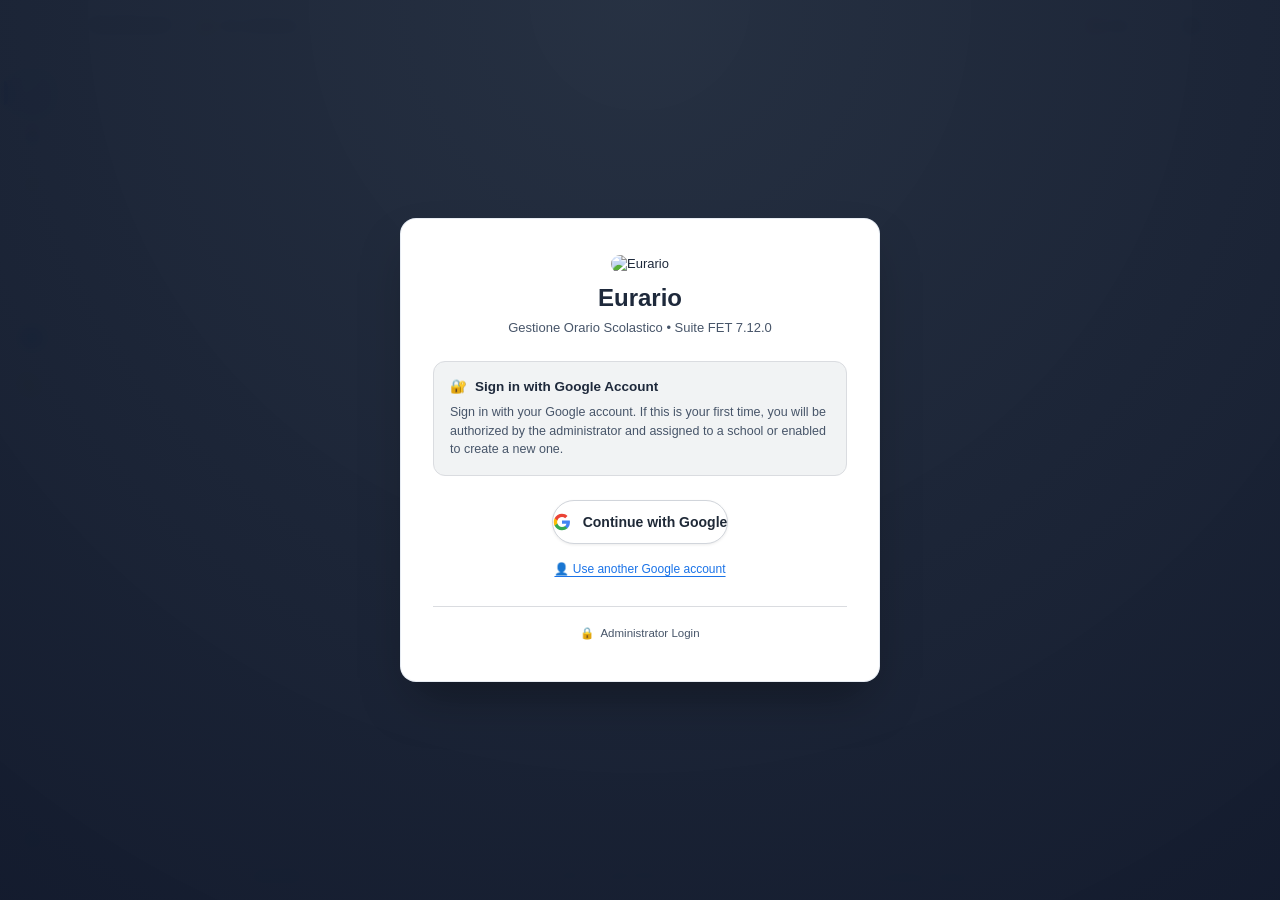
==== commit 2e717399: "v1.9.21: Mappatura esplicita Docenti ➔ Classi Assegnate per materia e per docente" ====
--- a/webapp/static/index.html
+++ b/webapp/static/index.html
@@ -1224,7 +1224,7 @@
     </div>
   </div>
 
-  <script src="i18n.js?v=1.9.20"></script>
-  <script src="app.js?v=1.9.20"></script>
+  <script src="i18n.js?v=1.9.21"></script>
+  <script src="app.js?v=1.9.21"></script>
 </body>
 </html>
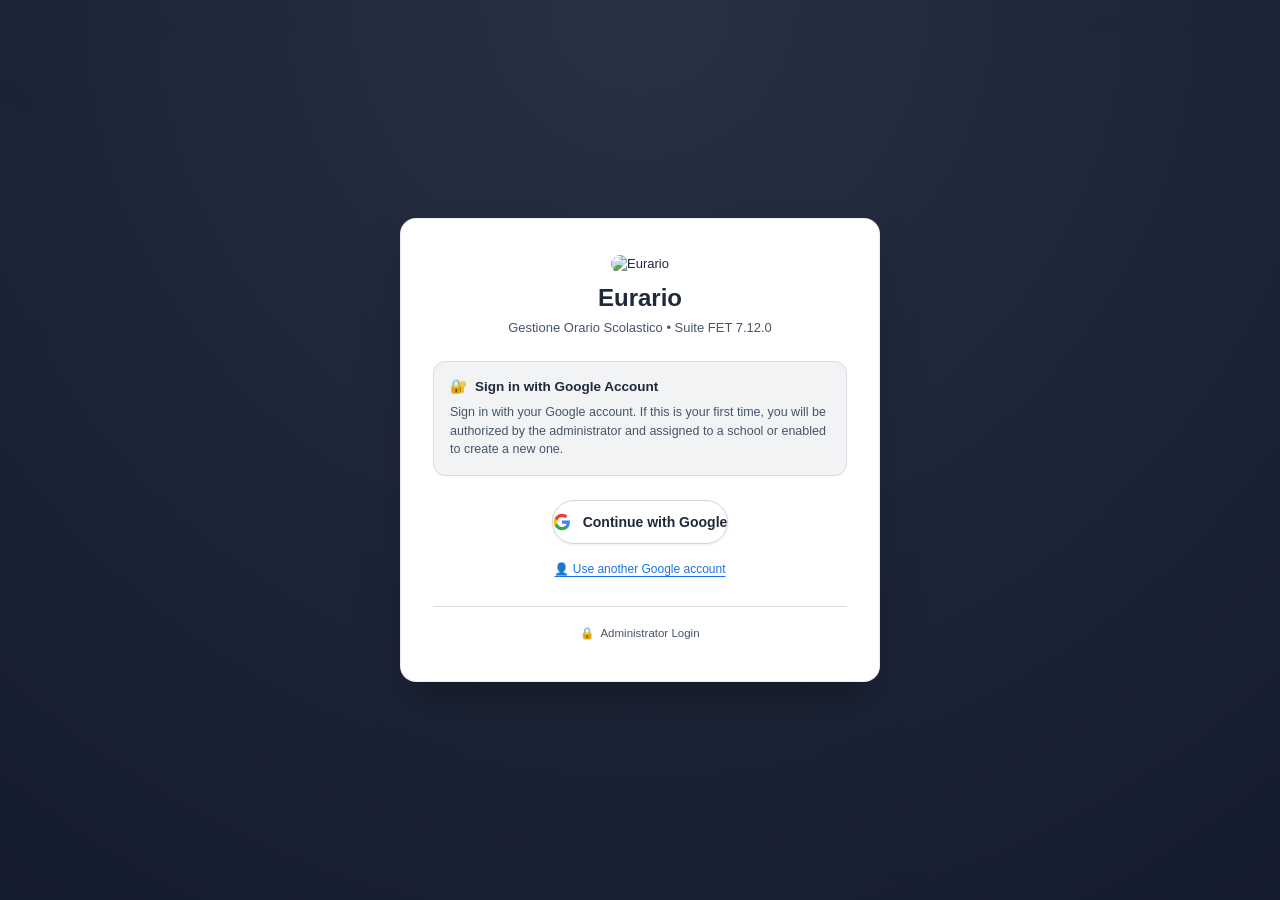
==== commit 49b1bc41: "v1.9.22: Alto contrasto per tema scuro/chiaro in assegnazioni docenti-classi e parsing robusto CDC c" ====
--- a/webapp/static/index.html
+++ b/webapp/static/index.html
@@ -48,7 +48,7 @@
   <meta name="twitter:title" content="Eurario — Gestione Orario Scolastico & Solver FET 7.12">
   <meta name="twitter:description" content="Applicazione web per la generazione e gestione dell'orario scolastico italiano con motore solutore FET 7.12.">
   <meta name="twitter:image" content="https://app.eurario.it/og-image.png">
-  <link rel="stylesheet" href="styles.css?v=1.9.12">
+  <link rel="stylesheet" href="styles.css?v=1.9.22">
   <!-- Google Identity Services OAuth -->
   <script src="https://accounts.google.com/gsi/client" async defer></script>
 </head>
@@ -1224,7 +1224,7 @@
     </div>
   </div>
 
-  <script src="i18n.js?v=1.9.21"></script>
-  <script src="app.js?v=1.9.21"></script>
+  <script src="i18n.js?v=1.9.22"></script>
+  <script src="app.js?v=1.9.22"></script>
 </body>
 </html>
--- a/webapp/static/styles.css
+++ b/webapp/static/styles.css
@@ -5941,4 +5941,239 @@
   }
 }
 
-
+/* ==========================================================================
+   TABELLA MATERIE: DOCENTI ➔ CLASSI ASSEGNATE & CDC AD ALTO CONTRASTO
+   ========================================================================== */
+.ta-assignment-card {
+  display: flex;
+  align-items: center;
+  justify-content: space-between;
+  gap: 10px;
+  padding: 5px 10px;
+  background: #ffffff;
+  border: 1.5px solid #cbd5e1;
+  border-radius: 6px;
+  box-shadow: 0 1px 3px rgba(0, 0, 0, 0.05);
+  transition: all 0.15s ease;
+}
+
+.ta-assignment-card:hover {
+  border-color: #94a3b8;
+  box-shadow: 0 2px 5px rgba(0, 0, 0, 0.09);
+}
+
+.ta-assignment-teacher-col {
+  display: flex;
+  align-items: center;
+  gap: 7px;
+  white-space: nowrap;
+}
+
+.ta-teacher-name {
+  font-weight: 700;
+  font-size: 13px;
+  color: #0f172a;
+  cursor: pointer;
+  letter-spacing: -0.2px;
+}
+
+.ta-teacher-name:hover {
+  color: #1d4ed8;
+  text-decoration: underline;
+}
+
+.ta-unassigned-badge {
+  font-weight: 700;
+  font-size: 12px;
+  color: #b45309;
+  background: #fef3c7;
+  border: 1.5px solid #fde68a;
+  padding: 2px 7px;
+  border-radius: 4px;
+}
+
+.ta-hours-badge {
+  font-size: 11px;
+  font-weight: 800;
+  padding: 1.5px 6px;
+  background: #f1f5f9;
+  color: #0f172a;
+  border: 1px solid #cbd5e1;
+  border-radius: 4px;
+}
+
+.ta-coteacher-badge {
+  font-size: 11px;
+  font-weight: 600;
+  color: #334155;
+  background: #f8fafc;
+  padding: 1.5px 5px;
+  border-radius: 3px;
+  border: 1px solid #e2e8f0;
+}
+
+.ta-arrow {
+  color: #1d4ed8;
+  font-size: 13px;
+  font-weight: 800;
+  flex-shrink: 0;
+  opacity: 0.85;
+}
+
+.ta-assignment-classes-col {
+  display: flex;
+  flex-wrap: wrap;
+  gap: 4px;
+  align-items: center;
+  justify-content: flex-end;
+}
+
+.ta-class-chip {
+  display: inline-flex;
+  align-items: center;
+  font-size: 11.5px;
+  font-weight: 700;
+  padding: 2px 8px;
+  background: #eff6ff;
+  color: #1e40af;
+  border: 1.5px solid #93c5fd;
+  border-radius: 12px;
+  cursor: pointer;
+  transition: all 0.12s ease;
+}
+
+.ta-class-chip:hover {
+  background: #dbeafe;
+  border-color: #3b82f6;
+  color: #1d4ed8;
+  transform: translateY(-1px);
+}
+
+/* Righe per materie multi-CDC */
+.subj-multi-parent {
+  border-top: 2px solid var(--primary);
+  border-left: 3.5px solid var(--primary);
+  background: #ffffff;
+}
+
+.subj-multi-child {
+  border-top: 1px dashed #cbd5e1;
+  border-left: 3.5px solid var(--primary);
+  background: #f8fafc;
+}
+
+.subj-subrow-arrow {
+  color: #2563eb;
+  font-weight: 800;
+  font-size: 15px;
+}
+
+.subj-subrow-title {
+  font-size: 13px;
+  font-weight: 600;
+  color: #1e293b;
+  cursor: pointer;
+}
+
+.subj-subrow-title:hover {
+  color: #2563eb;
+  text-decoration: underline;
+}
+
+#subjTable .item-chip {
+  border: 1.5px solid #93c5fd;
+  background: #f0f9ff;
+  color: #0369a1;
+  font-weight: 700;
+}
+
+/* ==========================================================================
+   TEMA SCURO (DARK THEME) PER ASSEGNAZIONI DOCENTI ➔ CLASSI & MATERIE
+   ========================================================================== */
+[data-theme="dark"] .ta-assignment-card {
+  background: #1e293b;
+  border: 1.5px solid #334155;
+  box-shadow: 0 2px 5px rgba(0, 0, 0, 0.4);
+}
+
+[data-theme="dark"] .ta-assignment-card:hover {
+  border-color: #475569;
+  background: #243049;
+}
+
+[data-theme="dark"] .ta-teacher-name {
+  color: #f8fafc !important;
+}
+
+[data-theme="dark"] .ta-teacher-name:hover {
+  color: #38bdf8 !important;
+  text-decoration: underline;
+}
+
+[data-theme="dark"] .ta-unassigned-badge {
+  color: #fef08a;
+  background: rgba(245, 158, 11, 0.22);
+  border: 1.5px solid rgba(245, 158, 11, 0.5);
+}
+
+[data-theme="dark"] .ta-hours-badge {
+  background: #0f172a;
+  color: #f1f5f9;
+  border: 1px solid #475569;
+}
+
+[data-theme="dark"] .ta-coteacher-badge {
+  color: #cbd5e1;
+  background: #0f172a;
+  border: 1px solid #334155;
+}
+
+[data-theme="dark"] .ta-arrow {
+  color: #38bdf8;
+  opacity: 1;
+}
+
+[data-theme="dark"] .ta-class-chip {
+  background: rgba(56, 189, 248, 0.16);
+  color: #7dd3fc;
+  border: 1.5px solid #38bdf8;
+}
+
+[data-theme="dark"] .ta-class-chip:hover {
+  background: rgba(56, 189, 248, 0.28);
+  border-color: #7dd3fc;
+  color: #ffffff;
+}
+
+[data-theme="dark"] .subj-multi-parent {
+  border-top: 2px solid var(--primary);
+  border-left: 3.5px solid var(--primary);
+  background: #0f172a !important;
+}
+
+[data-theme="dark"] .subj-multi-child {
+  border-top: 1px dashed #334155;
+  border-left: 3.5px solid var(--primary);
+  background: #162032 !important;
+}
+
+[data-theme="dark"] .subj-subrow-arrow {
+  color: #38bdf8;
+}
+
+[data-theme="dark"] .subj-subrow-title {
+  color: #f1f5f9;
+}
+
+[data-theme="dark"] .subj-subrow-title:hover {
+  color: #38bdf8;
+}
+
+[data-theme="dark"] #subjTable .item-chip {
+  border: 1.5px solid rgba(56, 189, 248, 0.45);
+  background: rgba(56, 189, 248, 0.15);
+  color: #38bdf8;
+  font-weight: 700;
+}
+
+
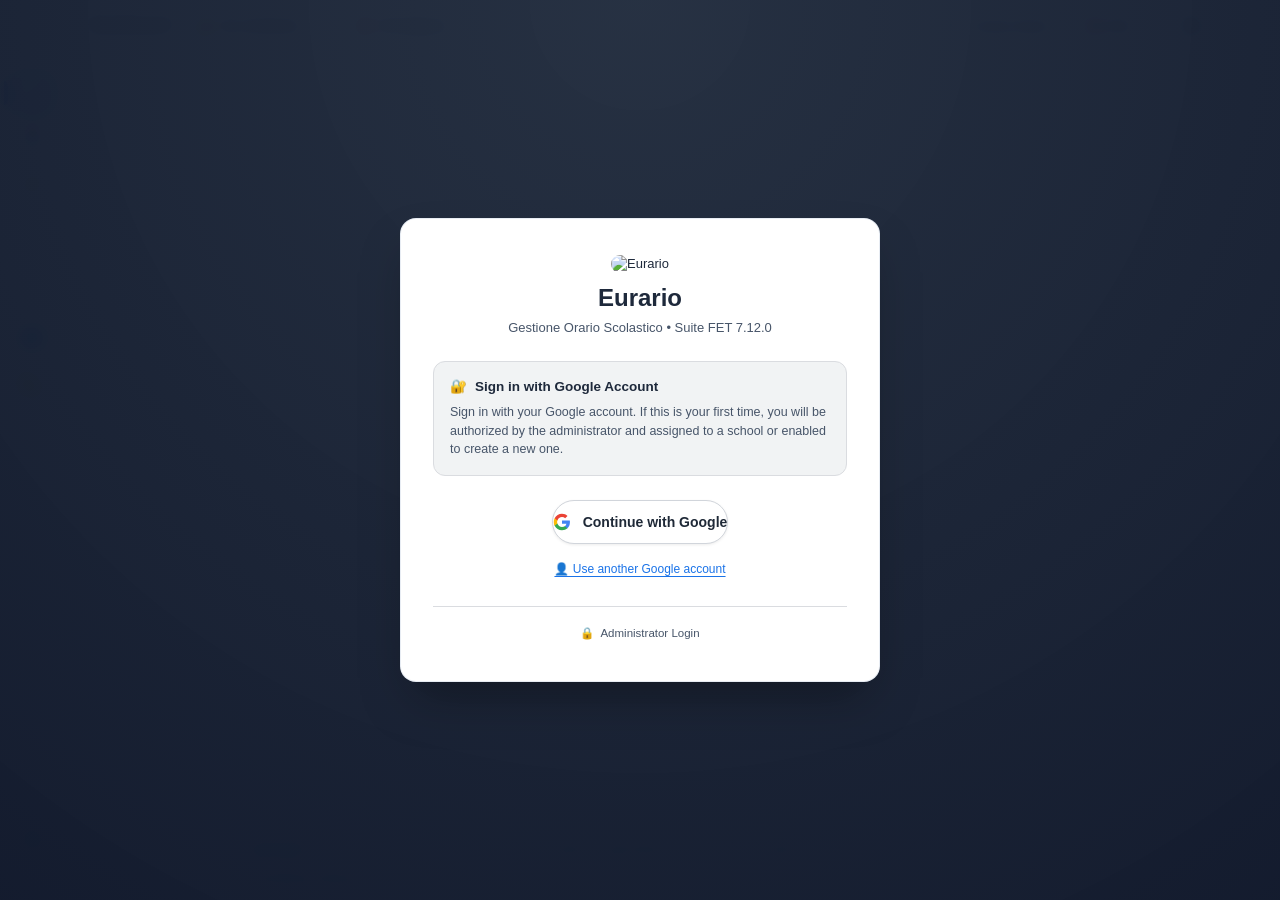
==== commit 2cb85df9: "v1.9.23: Distinzione note/monte ore regole blocchi, filtro globale per materia, materie indipendenti" ====
--- a/webapp/static/index.html
+++ b/webapp/static/index.html
@@ -48,7 +48,7 @@
   <meta name="twitter:title" content="Eurario — Gestione Orario Scolastico & Solver FET 7.12">
   <meta name="twitter:description" content="Applicazione web per la generazione e gestione dell'orario scolastico italiano con motore solutore FET 7.12.">
   <meta name="twitter:image" content="https://app.eurario.it/og-image.png">
-  <link rel="stylesheet" href="styles.css?v=1.9.22">
+  <link rel="stylesheet" href="styles.css?v=1.9.23">
   <!-- Google Identity Services OAuth -->
   <script src="https://accounts.google.com/gsi/client" async defer></script>
 </head>
@@ -261,6 +261,10 @@
               <span class="nav-icon">ℹ️</span>
               <span class="nav-label" data-i18n="nav.about">Info & Crediti</span>
             </a>
+            <a class="nav-item" onclick="openContactAdminModal()" data-tooltip="Contatta Amministratore" title="Invia un messaggio o una richiesta all'amministratore">
+              <span class="nav-icon">💬</span>
+              <span class="nav-label" data-i18n="nav.contact_admin">Contatta Amministratore</span>
+            </a>
           </div>
         </div>
       </div>
@@ -343,9 +347,42 @@
           </div>
         </div>
 
+        <!-- Filtro Globale per Materia -->
+        <div class="global-subject-filter-dropdown" id="globalSubjectFilterDropdown">
+          <button type="button" id="btnGlobalFilterToggle" class="topbar-btn global-filter-pill-btn" onclick="toggleGlobalSubjectFilterMenu(event)" title="Filtro globale per materia (valido per tutte le schermate)" aria-label="Filtro per materia">
+            <span class="filter-icon">🎯</span>
+            <span id="globalFilterText" class="filter-text" data-i18n="filter.all_subjects">Tutte le Materie</span>
+            <span id="globalFilterClearBtn" class="filter-clear-badge" style="display:none;" onclick="clearGlobalSubjectFilter(event)" title="Rimuovi filtro globale">✕</span>
+            <svg viewBox="0 0 24 24" width="12" height="12" fill="currentColor" style="opacity:0.7;">
+              <path d="M7 10l5 5 5-5z"/>
+            </svg>
+          </button>
+          <div id="globalSubjectFilterPopup" class="topbar-popup-menu global-filter-popup-menu" style="display:none;">
+            <div class="global-filter-popup-header">
+              <span style="font-weight:700;font-size:11px;color:var(--text-muted);text-transform:uppercase;letter-spacing:0.5px;" data-i18n="filter.popup_title">Filtro Globale Materia</span>
+            </div>
+            <div style="padding:6px 8px;">
+              <input type="text" id="globalFilterSearchInput" class="form-input" style="width:100%;font-size:12px;padding:5px 8px;" placeholder="Cerca materia..." oninput="filterGlobalSubjectList(this.value)">
+            </div>
+            <div id="globalSubjectFilterList" class="global-filter-menu-items" style="max-height:260px;overflow-y:auto;">
+              <!-- Elenco generato dinamicamente da app.js -->
+            </div>
+            <div class="school-popup-divider"></div>
+            <button type="button" class="topbar-popup-item" onclick="selectGlobalSubjectFilter('')">
+              <span>🔄</span> <span style="font-weight:600;" data-i18n="filter.reset_all">Mostra Tutte le Materie (Nessun Filtro)</span>
+            </button>
+          </div>
+        </div>
+
         <span id="instBadge" class="badge badge-info" style="display:none;">Eurario</span>
       </div>
       <div class="topbar-right">
+        <!-- Pulsante Contatta Amministratore -->
+        <button type="button" id="topbarContactAdminBtn" class="topbar-btn contact-admin-btn" onclick="openContactAdminModal()" title="Contatta l'amministratore per supporto o richieste" aria-label="Contatta Amministratore">
+          <span style="font-size:15px;">💬</span>
+          <span class="contact-btn-label" style="font-weight:600;font-size:11.5px;margin-left:4px;" data-i18n="contact.btn">Contatta Admin</span>
+        </button>
+
         <!-- Pulsante Notifica Richieste di Accesso in Attesa per l'Amministratore -->
         <button type="button" id="topbarPendingBtn" class="topbar-btn topbar-pending-btn" onclick="openAccessManagementModal()" style="display:none;" title="Nuove richieste di accesso in attesa di approvazione" aria-label="Richieste di accesso in attesa">
           <span class="bell-icon">🔔</span>
@@ -426,7 +463,7 @@
 
     <footer class="app-page-footer">
       <div>
-        <b>Eurario FET Suite</b> &mdash; <span data-i18n="footer.version">Versione</span> <span id="pageFooterVer" class="badge-ver">v1.9.12</span> &bull; <span data-i18n="footer.author">Autore</span>: <b>Carlo Rigoni</b> &bull; <span data-i18n="footer.engine">Motore</span>: <b>FET 7.12.0</b> &bull; <a href="javascript:void(0)" onclick="openAboutModal()" style="color:var(--primary);text-decoration:none;font-weight:600;" data-i18n="footer.credits">Crediti & Note Legali</a>
+        <b>Eurario FET Suite</b> &mdash; <span data-i18n="footer.version">Versione</span> <span id="pageFooterVer" class="badge-ver">v1.9.12</span> &bull; <span data-i18n="footer.author">Autore</span>: <b>Carlo Rigoni</b> &bull; <span data-i18n="footer.engine">Motore</span>: <b>FET 7.12.0</b> &bull; <a href="javascript:void(0)" onclick="openAboutModal()" style="color:var(--primary);text-decoration:none;font-weight:600;" data-i18n="footer.credits">Crediti & Note Legali</a> &bull; <a href="javascript:void(0)" onclick="openContactAdminModal()" style="color:var(--primary);text-decoration:none;font-weight:600;" data-i18n="footer.contact_admin">Contatta Amministratore</a>
       </div>
       <div style="font-size:11.5px;color:var(--text-muted);">
         <span data-i18n="footer.heuristic">Algoritmo euristico</span>: <a href="https://lalescu.ro/liviu/fet/" target="_blank" rel="noopener" style="color:var(--primary);text-decoration:none;font-weight:600;">FET Free Timetabling Software</a> &bull; <span data-i18n="footer.ai_credit">AI Pair Programming</span>: Google DeepMind Antigravity
@@ -1224,7 +1261,7 @@
     </div>
   </div>
 
-  <script src="i18n.js?v=1.9.22"></script>
-  <script src="app.js?v=1.9.22"></script>
+  <script src="i18n.js?v=1.9.23"></script>
+  <script src="app.js?v=1.9.23"></script>
 </body>
 </html>
--- a/webapp/static/styles.css
+++ b/webapp/static/styles.css
@@ -6176,4 +6176,184 @@
   font-weight: 700;
 }
 
-
+/* ==========================================================================
+   FILTRO GLOBALE PER MATERIA (TESTATA) & CONTATTA AMMINISTRATORE
+   ========================================================================== */
+.global-subject-filter-dropdown {
+  position: relative;
+  display: inline-flex;
+  align-items: center;
+}
+
+.global-filter-pill-btn {
+  padding: 0 10px;
+  gap: 6px;
+  font-size: 12px;
+  font-weight: 600;
+  max-width: 240px;
+  height: 32px;
+  border-radius: 16px;
+  border: 1px solid var(--border);
+  background: var(--bg-card);
+  color: var(--text-main);
+  transition: all 0.15s ease;
+  display: inline-flex;
+  align-items: center;
+  cursor: pointer;
+}
+
+.global-filter-pill-btn:hover {
+  border-color: var(--primary);
+  background: var(--bg-hover, rgba(0, 0, 0, 0.04));
+}
+
+.global-filter-pill-btn.is-active {
+  background: #fef3c7;
+  border-color: #f59e0b;
+  color: #92400e;
+  font-weight: 700;
+  box-shadow: 0 0 0 2px rgba(245, 158, 11, 0.2);
+}
+
+[data-theme="dark"] .global-filter-pill-btn.is-active {
+  background: #78350f;
+  border-color: #d97706;
+  color: #fef3c7;
+  box-shadow: 0 0 0 2px rgba(217, 119, 6, 0.35);
+}
+
+.global-filter-pill-btn .filter-clear-badge {
+  display: inline-flex;
+  align-items: center;
+  justify-content: center;
+  width: 16px;
+  height: 16px;
+  border-radius: 50%;
+  background: rgba(146, 64, 14, 0.2);
+  color: inherit;
+  font-size: 10px;
+  font-weight: 800;
+  margin-left: 2px;
+  cursor: pointer;
+  transition: background 0.15s ease;
+}
+
+.global-filter-pill-btn .filter-clear-badge:hover {
+  background: #ef4444;
+  color: #ffffff;
+}
+
+.contact-admin-btn {
+  padding: 0 10px;
+  height: 32px;
+  border-radius: 16px;
+  border: 1px solid var(--border);
+  background: var(--bg-card);
+  color: var(--text-main);
+  font-size: 12px;
+  font-weight: 600;
+  display: inline-flex;
+  align-items: center;
+  gap: 5px;
+  cursor: pointer;
+  transition: all 0.15s ease;
+}
+
+.contact-admin-btn:hover {
+  border-color: var(--primary);
+  color: var(--primary);
+  background: var(--bg-hover, rgba(0, 0, 0, 0.04));
+}
+
+/* Banner informativo persistente in pagina quando il filtro è attivo */
+.global-filter-active-banner {
+  display: flex;
+  align-items: center;
+  justify-content: space-between;
+  gap: 12px;
+  padding: 8px 14px;
+  margin-bottom: 14px;
+  border-radius: 8px;
+  background: #fffbeb;
+  border: 1px solid #fde68a;
+  border-left: 4px solid #f59e0b;
+  color: #92400e;
+  font-size: 13px;
+  box-shadow: 0 1px 2px rgba(0, 0, 0, 0.04);
+}
+
+[data-theme="dark"] .global-filter-active-banner {
+  background: #451a03;
+  border-color: #78350f;
+  border-left-color: #f59e0b;
+  color: #fef3c7;
+}
+
+.global-filter-active-banner button {
+  background: #f59e0b;
+  color: #ffffff;
+  border: none;
+  border-radius: 6px;
+  padding: 4px 10px;
+  font-size: 11.5px;
+  font-weight: 700;
+  cursor: pointer;
+  transition: opacity 0.15s ease;
+}
+
+.global-filter-active-banner button:hover {
+  opacity: 0.9;
+}
+
+/* Righe docenti in compresenza con materia indipendente */
+.co-teacher-row-item {
+  display: flex;
+  align-items: center;
+  gap: 8px;
+  padding: 6px 10px;
+  margin-bottom: 6px;
+  background: var(--bg-card);
+  border: 1px solid var(--border);
+  border-radius: 8px;
+  font-size: 12.5px;
+}
+
+.co-teacher-row-item .co-teacher-name {
+  font-weight: 600;
+  color: var(--text-main);
+  min-width: 140px;
+}
+
+.co-teacher-row-item .co-teacher-subj-label {
+  font-size: 11.5px;
+  color: var(--text-muted);
+}
+
+.co-teacher-row-item .co-teacher-subj-select {
+  flex: 1;
+  font-size: 12px;
+  padding: 3px 6px;
+  height: 28px;
+}
+
+.co-teacher-row-item .btn-remove-coteacher {
+  background: none;
+  border: none;
+  color: #ef4444;
+  font-size: 14px;
+  font-weight: 800;
+  cursor: pointer;
+  padding: 2px 6px;
+  border-radius: 4px;
+}
+
+.co-teacher-row-item .btn-remove-coteacher:hover {
+  background: #fee2e2;
+}
+
+[data-theme="dark"] .co-teacher-row-item .btn-remove-coteacher:hover {
+  background: #7f1d1d;
+}
+
+
+
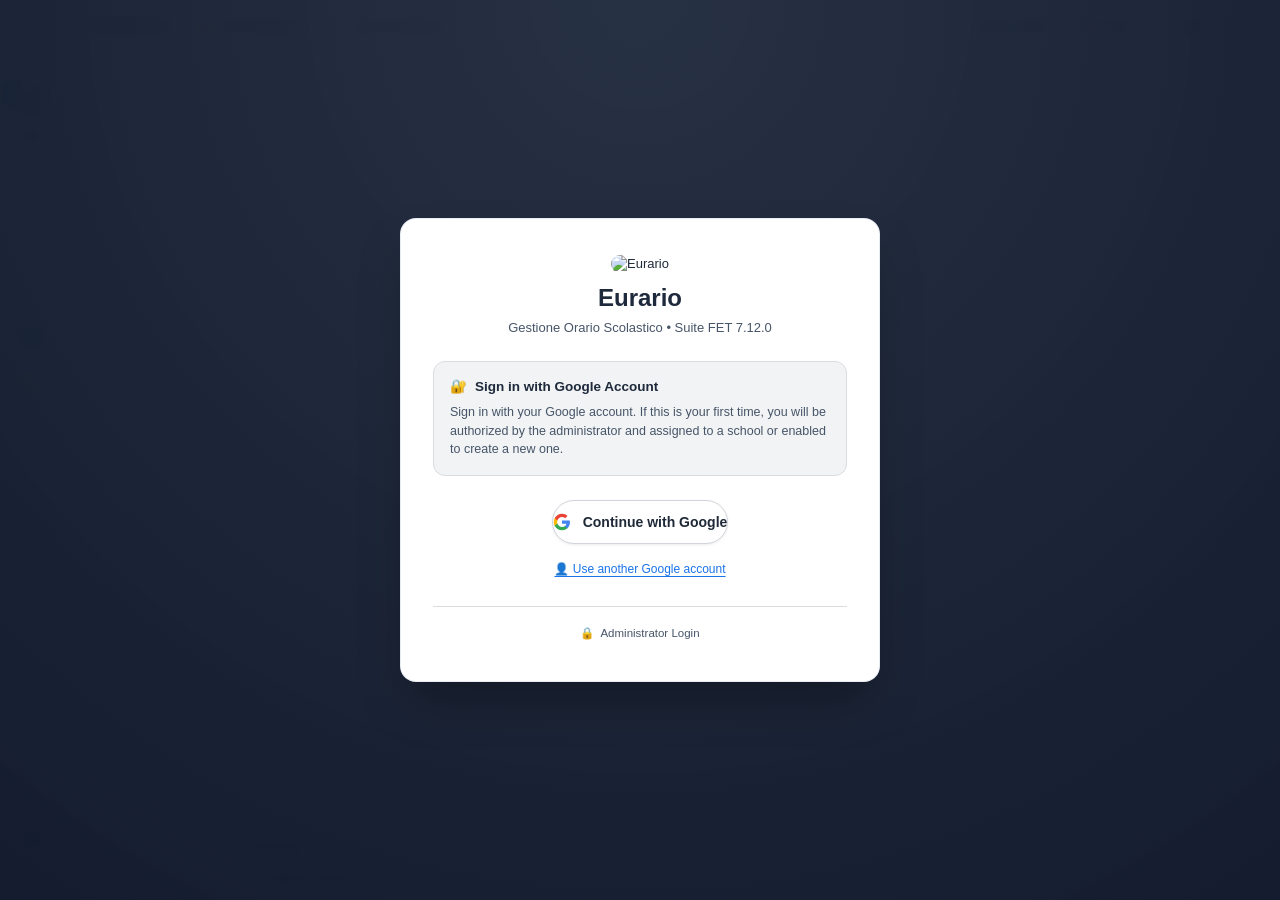
==== commit 11fe934a: "v1.9.24: Fix TypeError riassegnazione const in renderActivities con filtro globale materia attivo" ====
--- a/webapp/static/index.html
+++ b/webapp/static/index.html
@@ -48,7 +48,7 @@
   <meta name="twitter:title" content="Eurario — Gestione Orario Scolastico & Solver FET 7.12">
   <meta name="twitter:description" content="Applicazione web per la generazione e gestione dell'orario scolastico italiano con motore solutore FET 7.12.">
   <meta name="twitter:image" content="https://app.eurario.it/og-image.png">
-  <link rel="stylesheet" href="styles.css?v=1.9.23">
+  <link rel="stylesheet" href="styles.css?v=1.9.24">
   <!-- Google Identity Services OAuth -->
   <script src="https://accounts.google.com/gsi/client" async defer></script>
 </head>
@@ -1261,7 +1261,7 @@
     </div>
   </div>
 
-  <script src="i18n.js?v=1.9.23"></script>
-  <script src="app.js?v=1.9.23"></script>
+  <script src="i18n.js?v=1.9.24"></script>
+  <script src="app.js?v=1.9.24"></script>
 </body>
 </html>
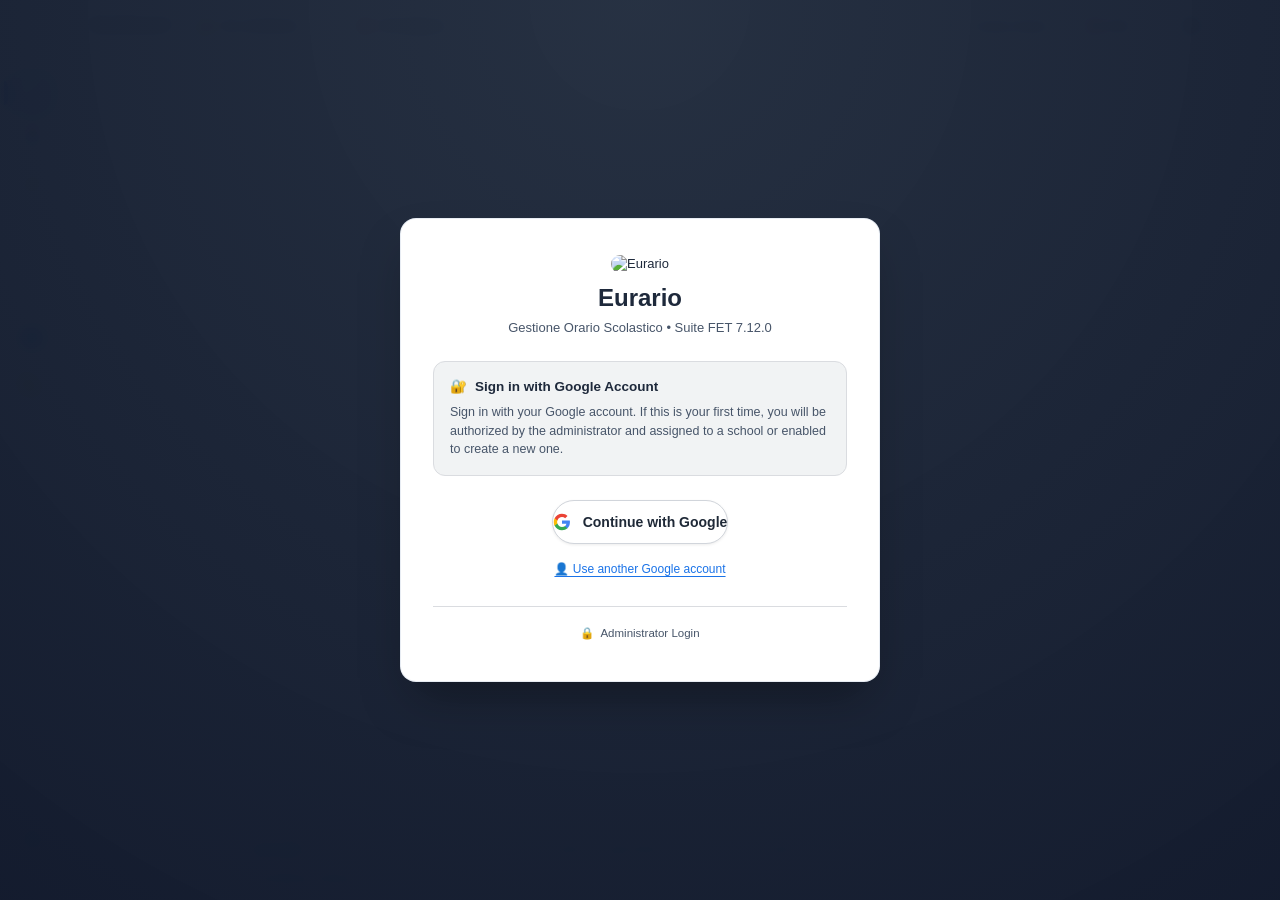
==== commit 404b9bca: "v1.9.25: Fix salvataggio regole di default suddivisione blocchi (payload wrap e tolleranza endpoint)" ====
--- a/webapp/static/index.html
+++ b/webapp/static/index.html
@@ -48,7 +48,7 @@
   <meta name="twitter:title" content="Eurario — Gestione Orario Scolastico & Solver FET 7.12">
   <meta name="twitter:description" content="Applicazione web per la generazione e gestione dell'orario scolastico italiano con motore solutore FET 7.12.">
   <meta name="twitter:image" content="https://app.eurario.it/og-image.png">
-  <link rel="stylesheet" href="styles.css?v=1.9.24">
+  <link rel="stylesheet" href="styles.css?v=1.9.25">
   <!-- Google Identity Services OAuth -->
   <script src="https://accounts.google.com/gsi/client" async defer></script>
 </head>
@@ -1261,7 +1261,7 @@
     </div>
   </div>
 
-  <script src="i18n.js?v=1.9.24"></script>
-  <script src="app.js?v=1.9.24"></script>
+  <script src="i18n.js?v=1.9.25"></script>
+  <script src="app.js?v=1.9.25"></script>
 </body>
 </html>
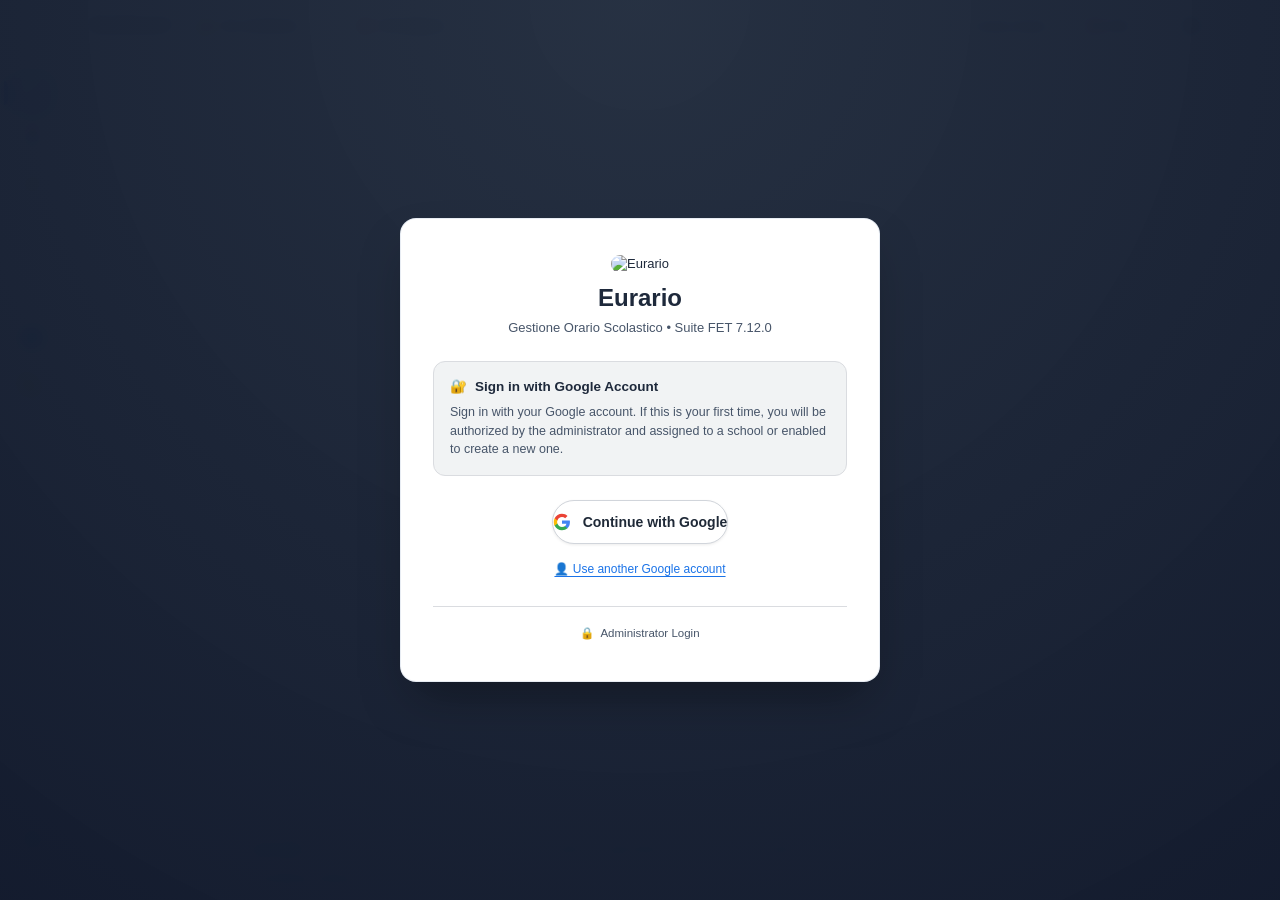
==== commit 0ad7d5b0: "v1.9.26: Selezione multipla per filtro globale materie e conteggio docenti a disposizione per slot o" ====
--- a/webapp/static/index.html
+++ b/webapp/static/index.html
@@ -48,7 +48,7 @@
   <meta name="twitter:title" content="Eurario — Gestione Orario Scolastico & Solver FET 7.12">
   <meta name="twitter:description" content="Applicazione web per la generazione e gestione dell'orario scolastico italiano con motore solutore FET 7.12.">
   <meta name="twitter:image" content="https://app.eurario.it/og-image.png">
-  <link rel="stylesheet" href="styles.css?v=1.9.25">
+  <link rel="stylesheet" href="styles.css?v=1.9.26">
   <!-- Google Identity Services OAuth -->
   <script src="https://accounts.google.com/gsi/client" async defer></script>
 </head>
@@ -357,20 +357,30 @@
               <path d="M7 10l5 5 5-5z"/>
             </svg>
           </button>
-          <div id="globalSubjectFilterPopup" class="topbar-popup-menu global-filter-popup-menu" style="display:none;">
-            <div class="global-filter-popup-header">
-              <span style="font-weight:700;font-size:11px;color:var(--text-muted);text-transform:uppercase;letter-spacing:0.5px;" data-i18n="filter.popup_title">Filtro Globale Materia</span>
-            </div>
-            <div style="padding:6px 8px;">
+          <div id="globalSubjectFilterPopup" class="topbar-popup-menu global-filter-popup-menu" style="display:none;min-width:320px;">
+            <div class="global-filter-popup-header" style="display:flex;justify-content:space-between;align-items:center;">
+              <span style="font-weight:700;font-size:11px;color:var(--text-muted);text-transform:uppercase;letter-spacing:0.5px;" data-i18n="filter.popup_title">Filtro Globale Materie (Selezione Multipla)</span>
+              <span style="font-size:11px;cursor:pointer;color:var(--text-muted);font-weight:700;" onclick="toggleGlobalSubjectFilterMenu(event)">✕</span>
+            </div>
+            <div style="padding:6px 8px;display:flex;flex-direction:column;gap:6px;">
               <input type="text" id="globalFilterSearchInput" class="form-input" style="width:100%;font-size:12px;padding:5px 8px;" placeholder="Cerca materia..." oninput="filterGlobalSubjectList(this.value)">
-            </div>
-            <div id="globalSubjectFilterList" class="global-filter-menu-items" style="max-height:260px;overflow-y:auto;">
-              <!-- Elenco generato dinamicamente da app.js -->
+              <div style="display:flex;gap:6px;justify-content:space-between;">
+                <button type="button" class="btn btn-sm btn-sec" style="flex:1;padding:3px 6px;font-size:11px;font-weight:600;" onclick="selectAllGlobalSubjectFilters()">✓ Seleziona Tutte</button>
+                <button type="button" class="btn btn-sm btn-sec" style="flex:1;padding:3px 6px;font-size:11px;font-weight:600;" onclick="clearGlobalSubjectFilter(event)">✕ Deseleziona Tutte</button>
+              </div>
+            </div>
+            <div id="globalSubjectFilterList" class="global-filter-menu-items" style="max-height:280px;overflow-y:auto;padding:2px 4px;">
+              <!-- Elenco con checkbox generato dinamicamente da app.js -->
             </div>
             <div class="school-popup-divider"></div>
-            <button type="button" class="topbar-popup-item" onclick="selectGlobalSubjectFilter('')">
-              <span>🔄</span> <span style="font-weight:600;" data-i18n="filter.reset_all">Mostra Tutte le Materie (Nessun Filtro)</span>
-            </button>
+            <div style="display:flex;justify-content:space-between;align-items:center;padding:6px 8px;gap:6px;">
+              <button type="button" class="btn btn-sm btn-sec" style="padding:4px 8px;font-size:11px;font-weight:600;" onclick="clearGlobalSubjectFilter(event)">
+                <span>🔄</span> <span data-i18n="filter.reset_all">Azzera Filtro</span>
+              </button>
+              <button type="button" class="btn btn-sm btn-primary" style="padding:4px 12px;font-size:11px;font-weight:700;" onclick="toggleGlobalSubjectFilterMenu(event)">
+                <span>✓</span> <span data-i18n="filter.close_apply">Chiudi</span>
+              </button>
+            </div>
           </div>
         </div>
 
@@ -1261,7 +1271,7 @@
     </div>
   </div>
 
-  <script src="i18n.js?v=1.9.25"></script>
-  <script src="app.js?v=1.9.25"></script>
+  <script src="i18n.js?v=1.9.26"></script>
+  <script src="app.js?v=1.9.26"></script>
 </body>
 </html>
--- a/webapp/static/styles.css
+++ b/webapp/static/styles.css
@@ -6355,5 +6355,258 @@
   background: #7f1d1d;
 }
 
-
-
+/* ==========================================================================
+   FILTRO GLOBALE MULTIPLO & CHIP INTERATTIVE
+   ========================================================================== */
+.global-filter-chip {
+  display: inline-flex;
+  align-items: center;
+  gap: 5px;
+  background: rgba(245, 158, 11, 0.2);
+  border: 1px solid rgba(245, 158, 11, 0.45);
+  color: #92400e;
+  padding: 2px 8px;
+  border-radius: 12px;
+  font-size: 11.5px;
+  font-weight: 600;
+}
+
+[data-theme="dark"] .global-filter-chip {
+  background: rgba(217, 119, 6, 0.3);
+  border-color: rgba(245, 158, 11, 0.5);
+  color: #fef3c7;
+}
+
+.global-filter-chip .chip-remove {
+  cursor: pointer;
+  font-size: 11px;
+  font-weight: 800;
+  color: inherit;
+  opacity: 0.7;
+  transition: opacity 0.15s ease, transform 0.15s ease;
+  margin-left: 2px;
+}
+
+.global-filter-chip .chip-remove:hover {
+  opacity: 1;
+  color: #ef4444;
+  transform: scale(1.2);
+}
+
+.global-filter-item {
+  display: flex;
+  align-items: center;
+  gap: 8px;
+  padding: 6px 10px;
+  width: 100%;
+  cursor: pointer;
+  border-radius: 6px;
+  transition: background 0.12s ease;
+  user-select: none;
+}
+
+.global-filter-item:hover {
+  background: var(--bg-hover, rgba(0, 0, 0, 0.05));
+}
+
+.global-filter-item.is-selected {
+  background: rgba(245, 158, 11, 0.12);
+  font-weight: 700;
+}
+
+[data-theme="dark"] .global-filter-item.is-selected {
+  background: rgba(217, 119, 6, 0.22);
+}
+
+.global-filter-checkbox {
+  width: 15px;
+  height: 15px;
+  cursor: pointer;
+  accent-color: var(--primary);
+  flex-shrink: 0;
+}
+
+/* ==========================================================================
+   DISTRIBUZIONE DISPOSIZIONI (INDICATORI SU CELLE ORARIO & MATRICE)
+   ========================================================================== */
+.tt-cell {
+  position: relative;
+}
+
+.tt-slot-disp-indicator {
+  display: inline-flex;
+  align-items: center;
+  gap: 4px;
+  font-size: 10px;
+  font-weight: 700;
+  padding: 1px 6px;
+  border-radius: 10px;
+  line-height: 1.3;
+  letter-spacing: 0.2px;
+  transition: all 0.15s ease;
+  cursor: default;
+}
+
+/* Quando la cella ha lezioni, l'indicatore sta in alto a destra o in coda */
+.tt-cell .lesson-card + .tt-slot-disp-indicator,
+.tt-cell .tt-slot-disp-corner {
+  position: absolute;
+  top: 3px;
+  right: 3px;
+  opacity: 0.85;
+  z-index: 2;
+  box-shadow: 0 1px 2px rgba(0,0,0,0.1);
+}
+
+.tt-cell:hover .tt-slot-disp-corner {
+  opacity: 1;
+}
+
+/* Quando la cella è vuota (slot libero del docente) */
+.tt-cell-empty-slot {
+  display: flex;
+  flex-direction: column;
+  align-items: center;
+  justify-content: center;
+  height: 100%;
+  min-height: 44px;
+  padding: 4px;
+}
+
+.tt-slot-disp-indicator.in-empty-cell {
+  font-size: 10.5px;
+  padding: 3px 8px;
+  border-radius: 6px;
+}
+
+/* Livelli cromatici per omogeneità disposizioni */
+.disp-lvl-zero {
+  background: rgba(148, 163, 184, 0.15);
+  color: var(--text-muted, #64748b);
+  border: 1px dashed rgba(148, 163, 184, 0.4);
+}
+
+[data-theme="dark"] .disp-lvl-zero {
+  background: rgba(100, 116, 139, 0.15);
+  color: #94a3b8;
+  border-color: rgba(100, 116, 139, 0.35);
+}
+
+.disp-lvl-balanced {
+  background: rgba(34, 197, 94, 0.14);
+  color: #15803d;
+  border: 1px solid rgba(34, 197, 94, 0.35);
+}
+
+[data-theme="dark"] .disp-lvl-balanced {
+  background: rgba(34, 197, 94, 0.2);
+  color: #86efac;
+  border-color: rgba(34, 197, 94, 0.45);
+}
+
+.disp-lvl-high {
+  background: rgba(245, 158, 11, 0.16);
+  color: #b45309;
+  border: 1px solid rgba(245, 158, 11, 0.4);
+}
+
+[data-theme="dark"] .disp-lvl-high {
+  background: rgba(217, 119, 6, 0.25);
+  color: #fde68a;
+  border-color: rgba(217, 119, 6, 0.45);
+}
+
+/* Feedback durante il Drag & Drop di una Disposizione */
+body.is-dragging-disposizione .tt-cell:not(.is-break):not(.is-institute-break) {
+  cursor: copy;
+}
+
+body.is-dragging-disposizione .tt-cell .tt-slot-disp-indicator {
+  transform: scale(1.08);
+  font-weight: 800;
+}
+
+body.is-dragging-disposizione .tt-cell.drop-target {
+  box-shadow: 0 0 0 3px #ca8a04 inset;
+}
+
+/* Matrice Quadro Disposizioni (Modal) */
+.disp-overview-table {
+  width: 100%;
+  border-collapse: collapse;
+  font-size: 12px;
+}
+
+.disp-overview-table th,
+.disp-overview-table td {
+  border: 1px solid var(--border);
+  padding: 8px 6px;
+  text-align: center;
+  vertical-align: top;
+}
+
+.disp-overview-table th {
+  background: var(--bg-hover, #f8fafc);
+  font-weight: 700;
+}
+
+[data-theme="dark"] .disp-overview-table th {
+  background: #0f172a;
+}
+
+.disp-overview-cell {
+  min-height: 60px;
+  transition: background 0.15s ease;
+}
+
+.disp-overview-cell.is-zero {
+  background: rgba(239, 68, 68, 0.08);
+  border-left: 3px solid #ef4444;
+}
+
+[data-theme="dark"] .disp-overview-cell.is-zero {
+  background: rgba(239, 68, 68, 0.15);
+}
+
+.disp-overview-cell.is-balanced {
+  background: rgba(34, 197, 94, 0.08);
+  border-left: 3px solid #22c55e;
+}
+
+[data-theme="dark"] .disp-overview-cell.is-balanced {
+  background: rgba(34, 197, 94, 0.15);
+}
+
+.disp-overview-cell.is-high {
+  background: rgba(245, 158, 11, 0.08);
+  border-left: 3px solid #f59e0b;
+}
+
+[data-theme="dark"] .disp-overview-cell.is-high {
+  background: rgba(245, 158, 11, 0.18);
+}
+
+.disp-teacher-chip {
+  display: inline-block;
+  background: var(--bg-card);
+  border: 1px solid var(--border);
+  border-radius: 4px;
+  padding: 1px 5px;
+  margin: 2px 1px;
+  font-size: 11px;
+  font-weight: 600;
+  color: var(--text-main);
+  cursor: pointer;
+  transition: all 0.12s ease;
+}
+
+.disp-teacher-chip:hover {
+  background: var(--primary);
+  color: #ffffff;
+  border-color: var(--primary);
+  transform: translateY(-1px);
+}
+
+
+
+
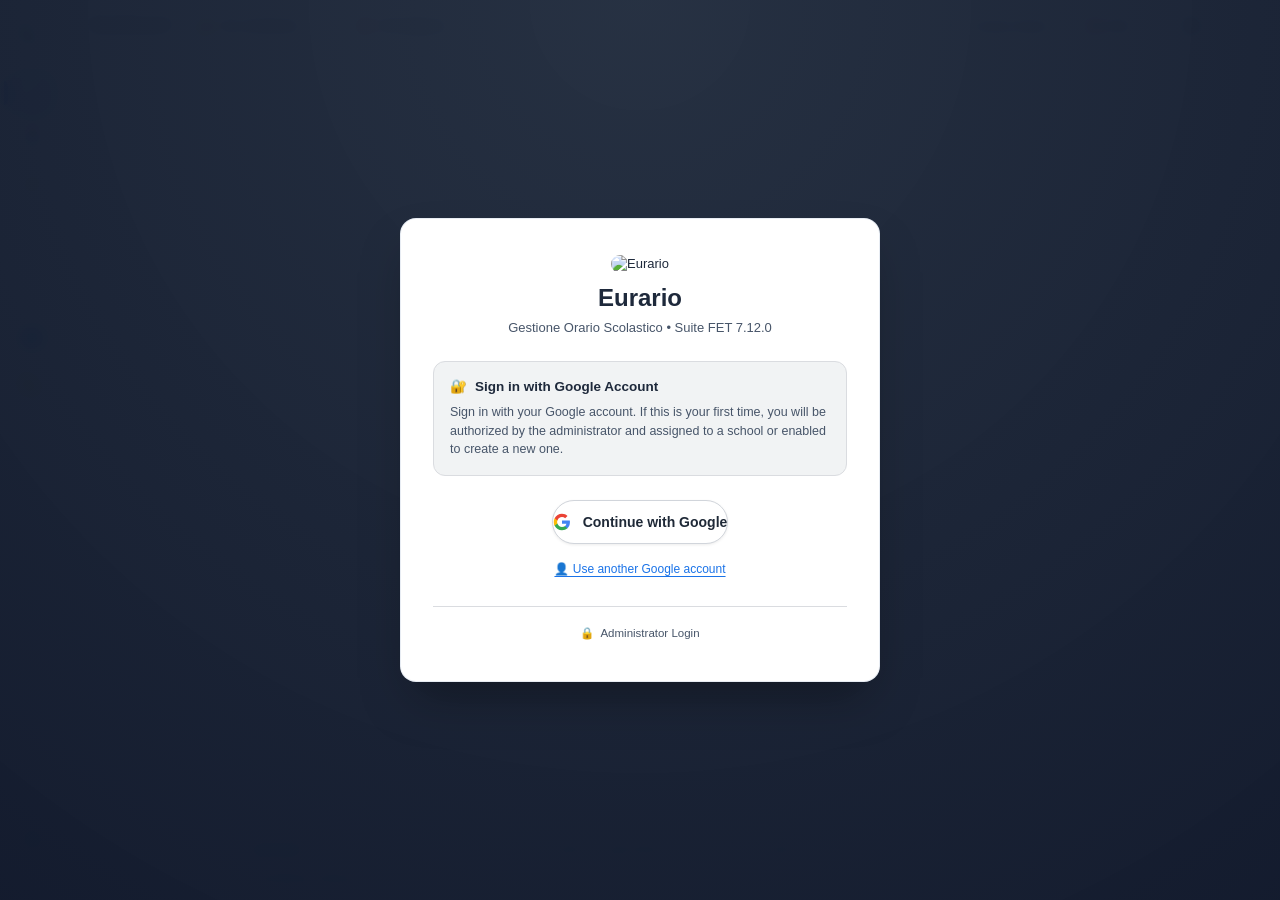
==== commit 0bcdc292: "v1.9.27: Correzione filtraggio docenti per materie effettive (rimozione falsi positivi CDC) e sostit" ====
--- a/webapp/static/index.html
+++ b/webapp/static/index.html
@@ -48,7 +48,7 @@
   <meta name="twitter:title" content="Eurario — Gestione Orario Scolastico & Solver FET 7.12">
   <meta name="twitter:description" content="Applicazione web per la generazione e gestione dell'orario scolastico italiano con motore solutore FET 7.12.">
   <meta name="twitter:image" content="https://app.eurario.it/og-image.png">
-  <link rel="stylesheet" href="styles.css?v=1.9.26">
+  <link rel="stylesheet" href="styles.css?v=1.9.27">
   <!-- Google Identity Services OAuth -->
   <script src="https://accounts.google.com/gsi/client" async defer></script>
 </head>
@@ -61,18 +61,15 @@
     <div class="sidebar-wrapper collapsed" id="sidebarWrapper">
       <aside class="sidebar collapsed" id="appSidebar">
         <div class="sidebar-header">
-          <button id="sidebarHamburgerBtn" class="google-hamburger-btn" title="Comprimi o espandi menu (☰)" onclick="toggleSidebarPin()" aria-label="Menu principale">
-            <svg class="hamburger-svg" viewBox="0 0 24 24" width="22" height="22">
-              <path d="M3 18h18v-2H3v2zm0-5h18v-2H3v2zm0-7v2h18V6H3z"/>
-            </svg>
-          </button>
-          <div class="sidebar-brand">
-            <img src="/eurario-mark.svg" alt="Eurario" class="sidebar-logo-img" width="28" height="28">
+          <button id="sidebarHamburgerBtn" class="sidebar-brand-btn" title="Menu principale (☰) - Comprimi o espandi" onclick="toggleSidebarPin()" aria-label="Menu principale">
+            <div class="eurario-brand-mark-wrap" title="Menu principale (☰)">
+              <img src="/eurario-mark.svg" alt="Eurario" class="sidebar-logo-img" width="28" height="28">
+            </div>
             <div class="sidebar-titles">
               <div class="sidebar-title">Eurario</div>
               <div class="sidebar-subtitle">FET 7.12.0 Suite</div>
             </div>
-          </div>
+          </button>
           <button id="sidebarPinBtn" class="sidebar-pin-btn" title="Fissa aperto / Sblocca menu" onclick="toggleSidebarPin()" aria-label="Fissa menu">
             <svg class="pin-svg" viewBox="0 0 24 24" width="18" height="18">
               <path d="M16 9V4l1 0V2H7v2l1 0v5c0 1.66-1.34 3-3 3v2h5.97v7l1 1 1-1v-7H19v-2c-1.66 0-3-1.34-3-3z"/>
@@ -310,10 +307,8 @@
   <div class="main-wrapper">
     <header class="topbar">
       <div class="topbar-left">
-        <button id="topbarHamburgerBtn" class="google-hamburger-btn topbar-hamburger-btn" onclick="toggleSidebarPin()" title="Menu principale (☰)" aria-label="Menu principale">
-          <svg class="hamburger-svg" viewBox="0 0 24 24" width="22" height="22">
-            <path d="M3 18h18v-2H3v2zm0-5h18v-2H3v2zm0-7v2h18V6H3z"/>
-          </svg>
+        <button id="topbarHamburgerBtn" class="topbar-brand-btn" onclick="toggleSidebarPin()" title="Menu principale (☰)" aria-label="Menu principale">
+          <img src="/eurario-mark.svg" alt="Eurario" width="24" height="24">
         </button>
         <button id="navBackBtn" class="nav-back-btn" onclick="navigateBack()" title="Torna alla schermata precedente" style="display:none;">
           <span>◀</span> <span id="navBackText">Indietro</span>
@@ -1271,7 +1266,7 @@
     </div>
   </div>
 
-  <script src="i18n.js?v=1.9.26"></script>
-  <script src="app.js?v=1.9.26"></script>
+  <script src="i18n.js?v=1.9.27"></script>
+  <script src="app.js?v=1.9.27"></script>
 </body>
 </html>
--- a/webapp/static/styles.css
+++ b/webapp/static/styles.css
@@ -1234,13 +1234,89 @@
   color: var(--text-muted);
 }
 
+/* Eurario Brand Button (Sostituzione Hamburger) */
+.sidebar-brand-btn {
+  display: flex;
+  align-items: center;
+  gap: 10px;
+  background: transparent;
+  border: none;
+  cursor: pointer;
+  padding: 6px 8px;
+  border-radius: 8px;
+  transition: all 0.18s ease;
+  color: inherit;
+  text-align: left;
+  outline: none;
+  overflow: hidden;
+  flex: 1;
+}
+
+.sidebar-brand-btn:hover {
+  background-color: rgba(60, 64, 67, 0.08);
+}
+
+[data-theme="dark"] .sidebar-brand-btn:hover {
+  background-color: rgba(255, 255, 255, 0.08);
+}
+
+.eurario-brand-mark-wrap {
+  width: 40px;
+  height: 40px;
+  border-radius: 50%;
+  display: inline-flex;
+  align-items: center;
+  justify-content: center;
+  flex-shrink: 0;
+  transition: transform 0.2s cubic-bezier(0.4, 0, 0.2, 1);
+}
+
+.sidebar-brand-btn:hover .eurario-brand-mark-wrap {
+  transform: scale(1.08);
+}
+
+.sidebar-brand-btn:active .eurario-brand-mark-wrap {
+  transform: scale(0.95);
+}
+
+.topbar-brand-btn {
+  width: 38px;
+  height: 38px;
+  border-radius: 50%;
+  border: none;
+  background: transparent;
+  display: none;
+  align-items: center;
+  justify-content: center;
+  cursor: pointer;
+  transition: background-color 0.18s ease, transform 0.15s ease;
+  padding: 0;
+  margin-right: 6px;
+  outline: none;
+}
+
+.topbar-brand-btn:hover {
+  background-color: rgba(60, 64, 67, 0.08);
+  transform: scale(1.06);
+}
+
+[data-theme="dark"] .topbar-brand-btn:hover {
+  background-color: rgba(255, 255, 255, 0.08);
+}
+
 /* Comportamento Header in stato compresso vs aperto */
 .sidebar-wrapper.collapsed .sidebar-header {
   padding: 0;
   justify-content: center;
 }
 
-.sidebar-wrapper.collapsed .sidebar-brand,
+.sidebar-wrapper.collapsed .sidebar-brand-btn {
+  padding: 0;
+  justify-content: center;
+  width: 100%;
+}
+
+.sidebar-wrapper.collapsed .sidebar-titles,
 .sidebar-wrapper.collapsed .sidebar-pin-btn {
   display: none !important;
 }
@@ -1250,8 +1326,12 @@
   justify-content: space-between;
 }
 
-.sidebar-wrapper:not(.collapsed) .sidebar-brand {
+.sidebar-wrapper:not(.collapsed) .sidebar-brand-btn {
   display: flex !important;
+}
+
+.sidebar-wrapper:not(.collapsed) .sidebar-titles {
+  display: block !important;
 }
 
 .sidebar-wrapper:not(.collapsed) .sidebar-pin-btn {
@@ -5139,9 +5219,10 @@
   border: 1px solid #bbf7d0;
 }
 
-/* Desktop: Topbar hamburger è nascosto perché c'è già il pulsante Google nel menu laterale */
+/* Desktop: Topbar brand/hamburger è nascosto perché c'è già il menu laterale */
 @media (min-width: 769px) {
-  .topbar-hamburger-btn {
+  .topbar-hamburger-btn,
+  .topbar-brand-btn {
     display: none !important;
   }
 }
@@ -5149,7 +5230,8 @@
 /* --- RESPONSIVE LAYOUT & SIDEBAR BREAKPOINTS (Standard Moderno UX/UI) --- */
 /* Mobile Drawer (< 768px) */
 @media (max-width: 768px) {
-  .topbar-hamburger-btn {
+  .topbar-hamburger-btn,
+  .topbar-brand-btn {
     display: inline-flex !important;
     margin-right: 8px;
   }
